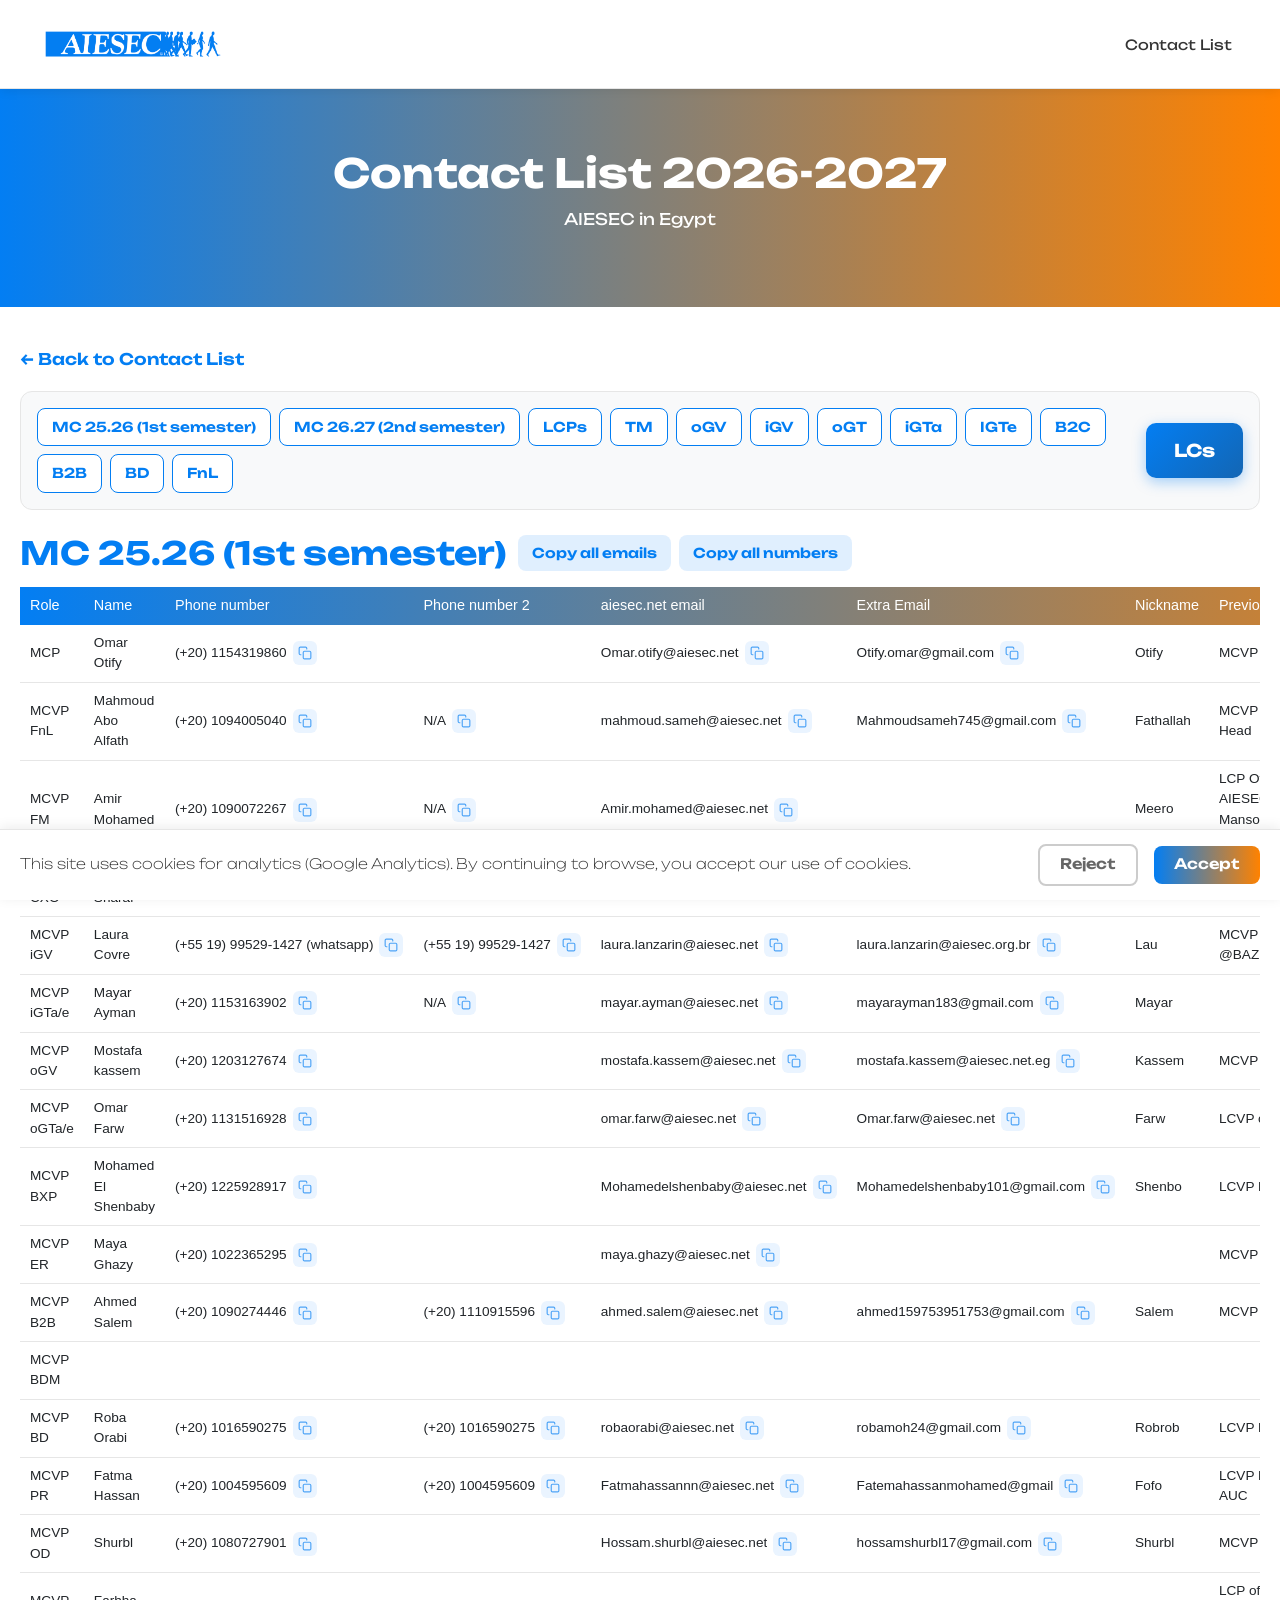
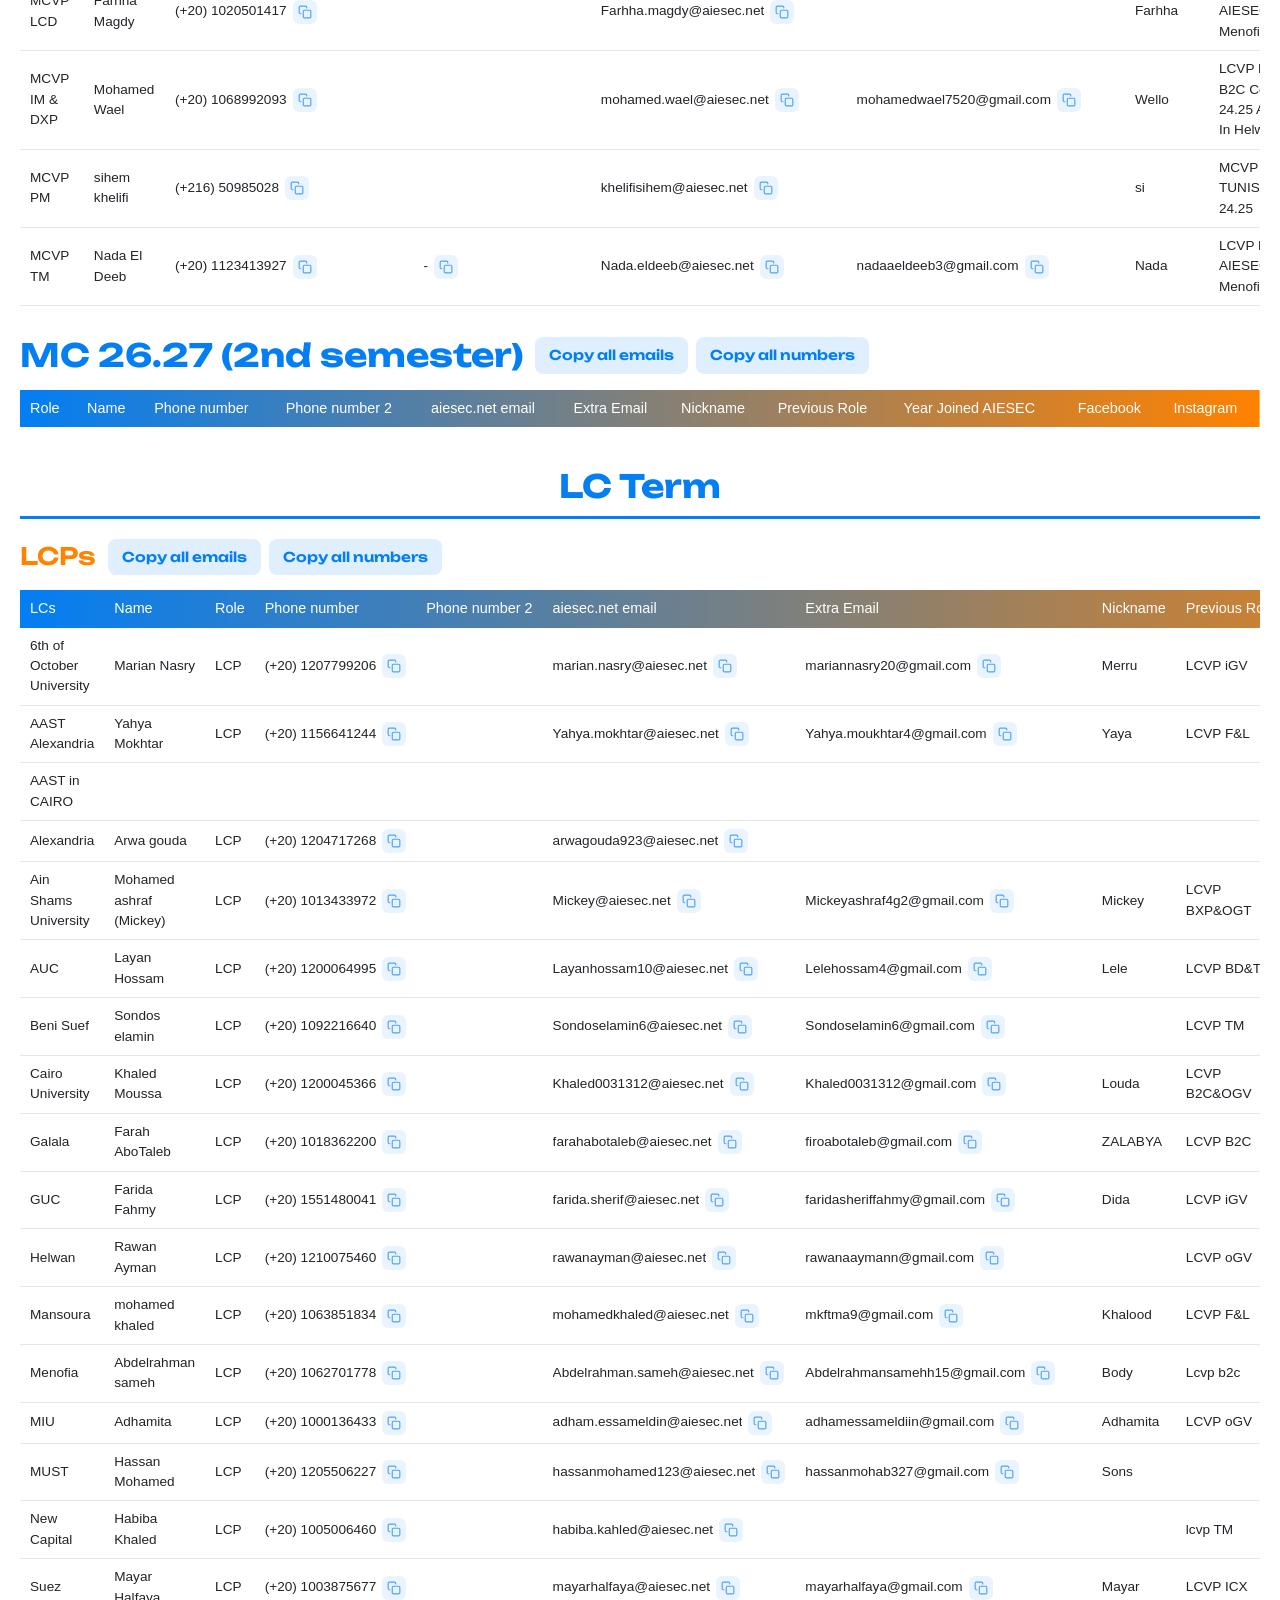
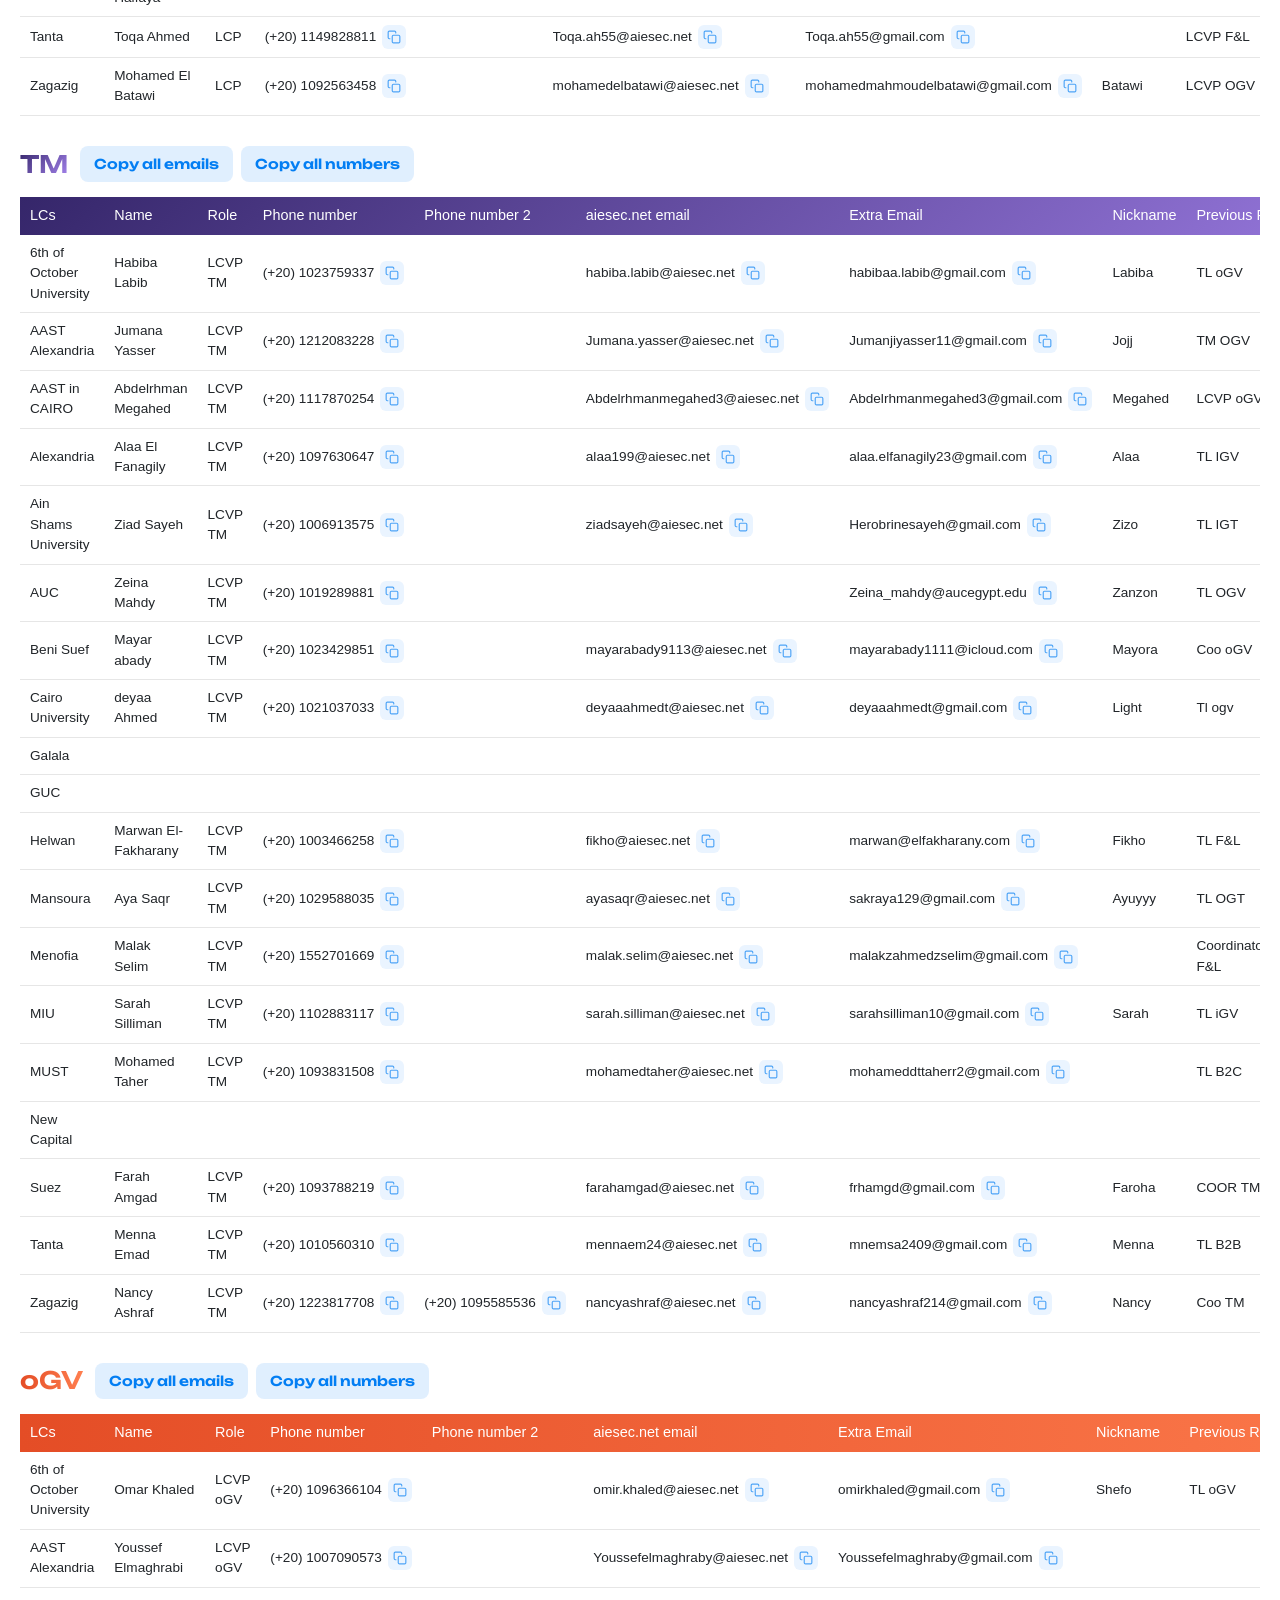
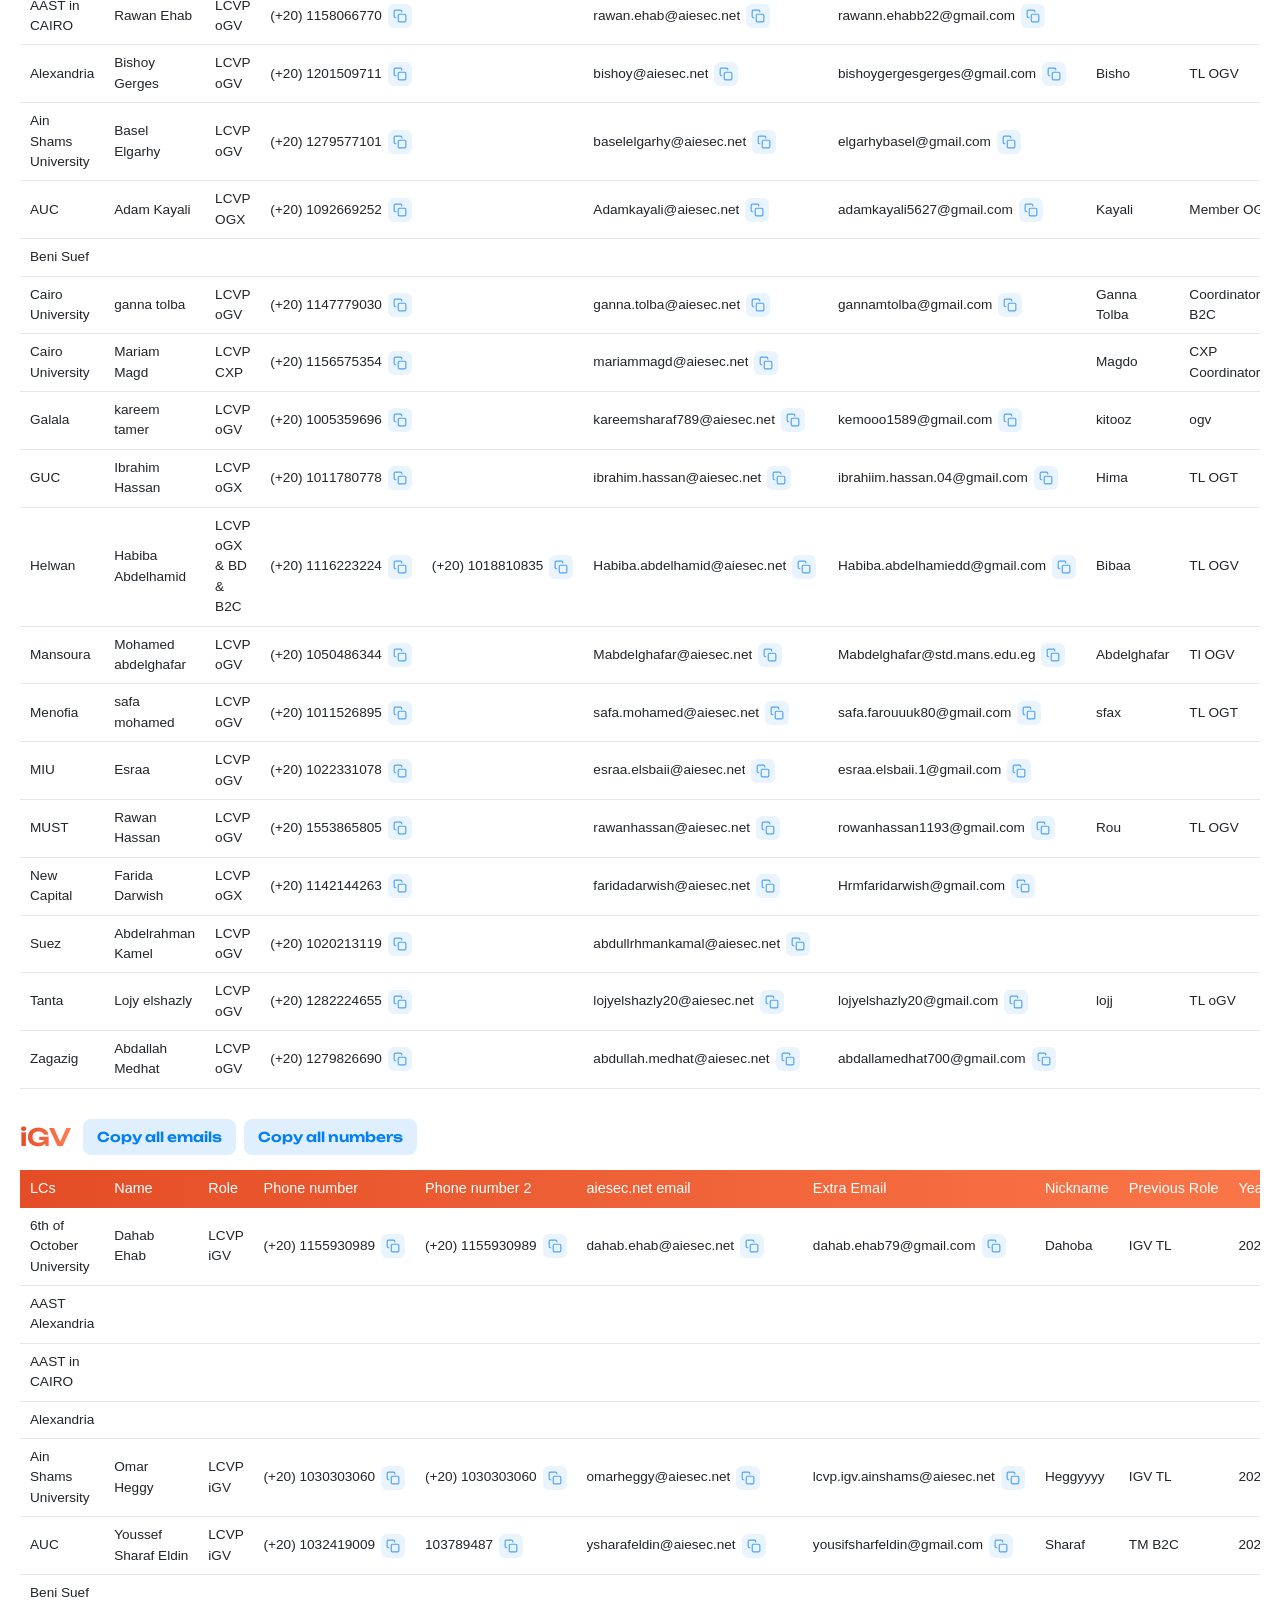
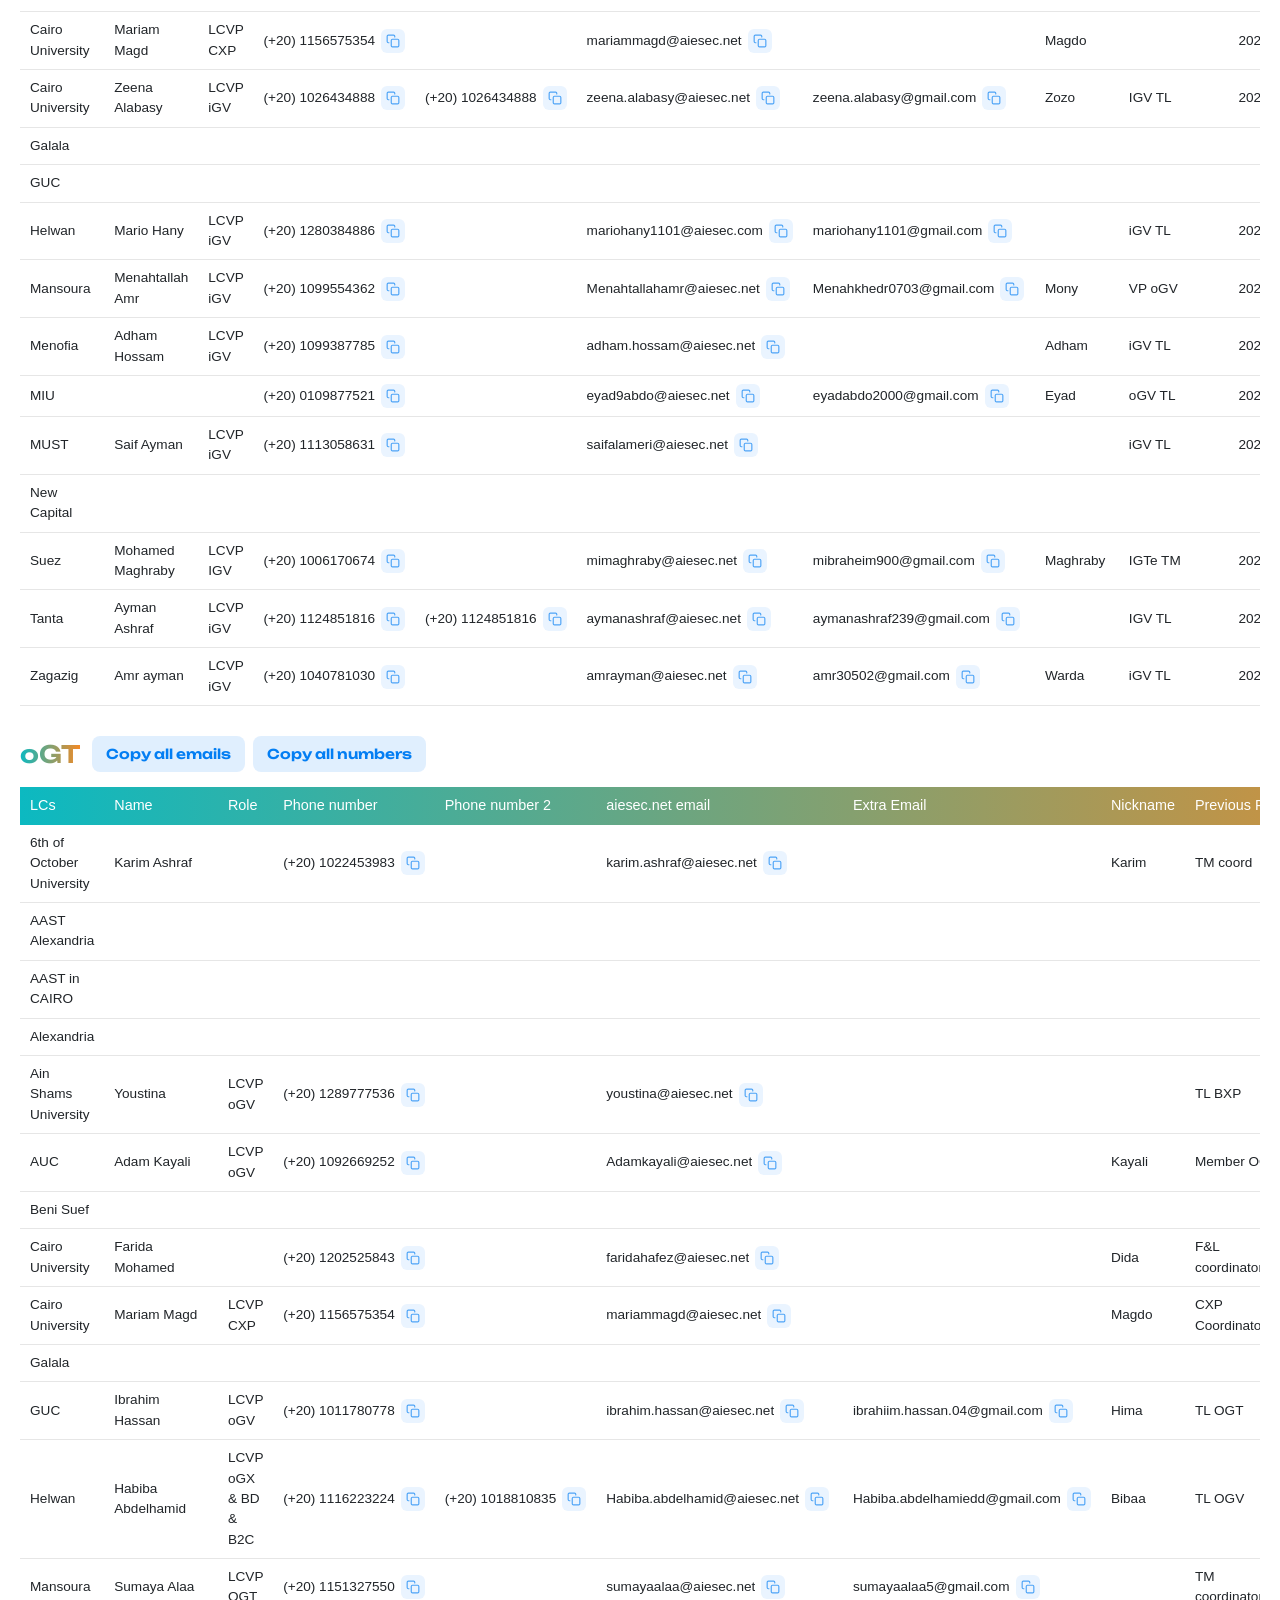
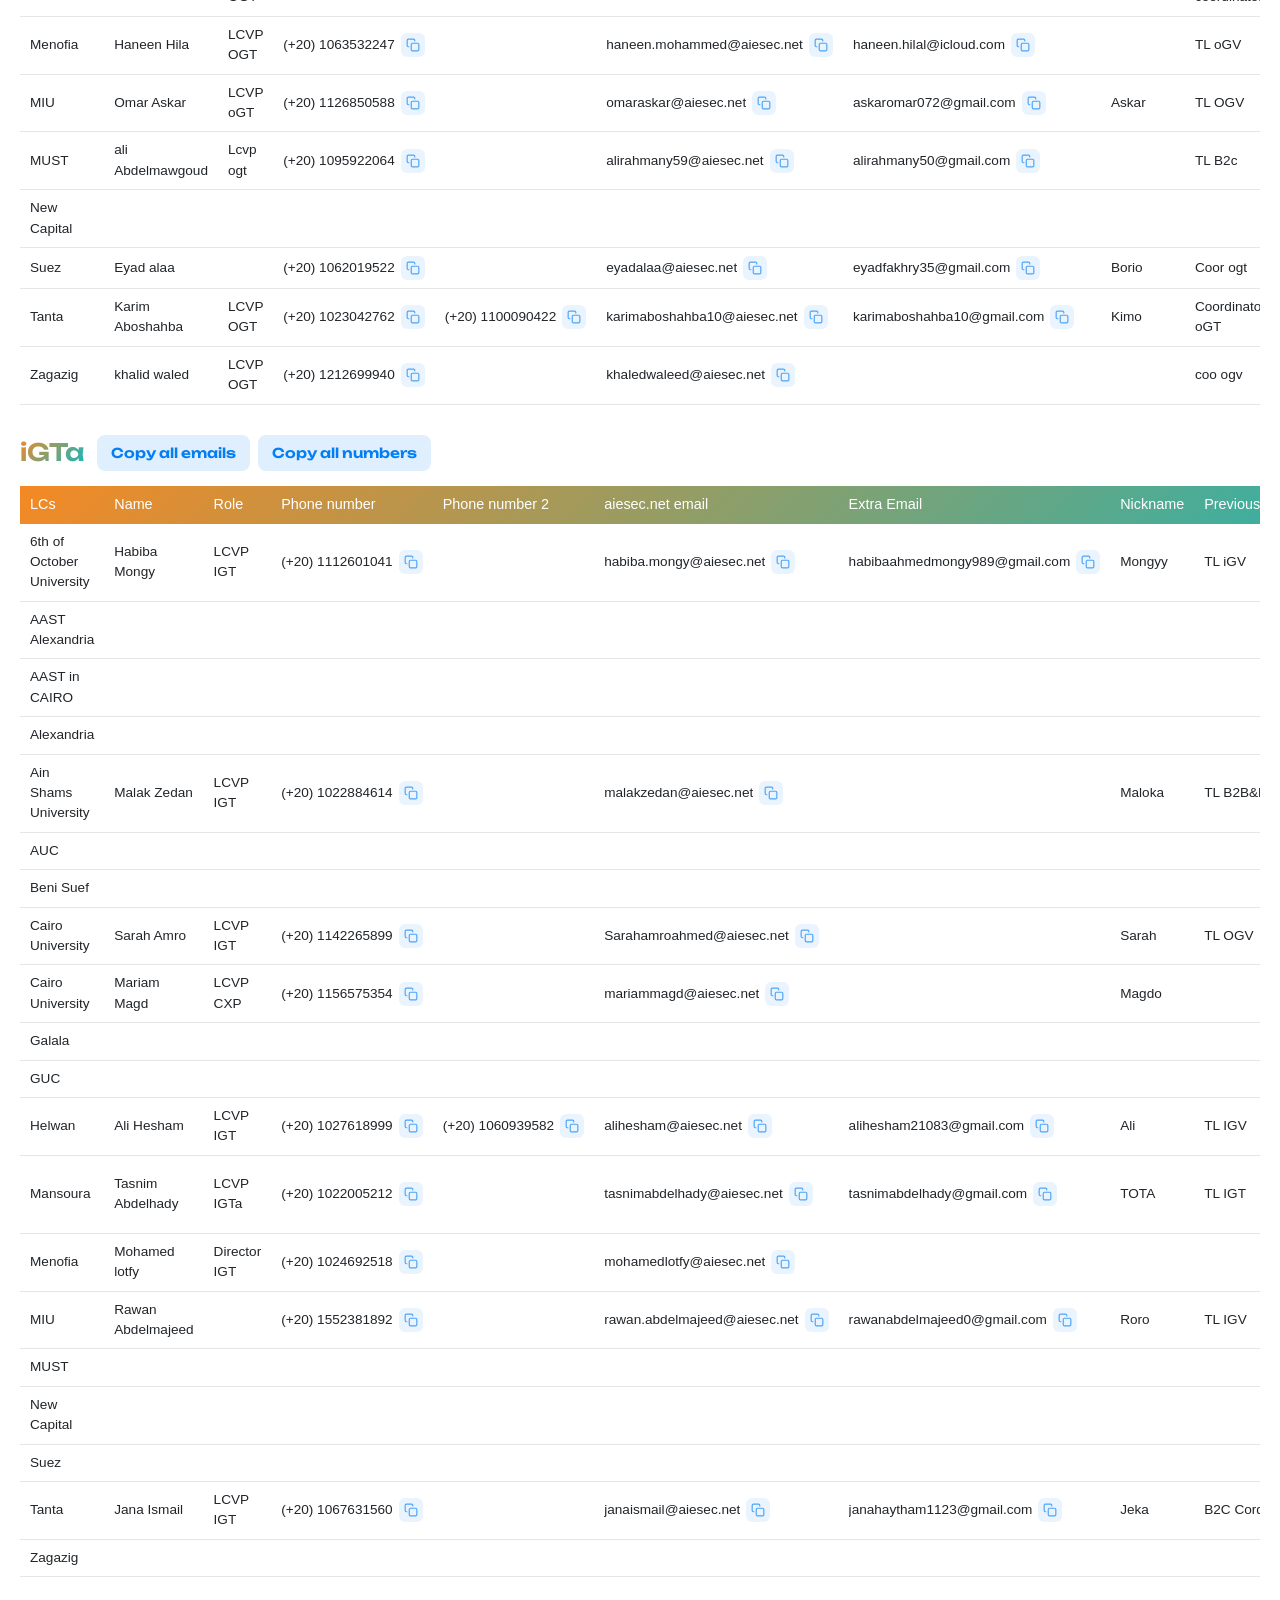
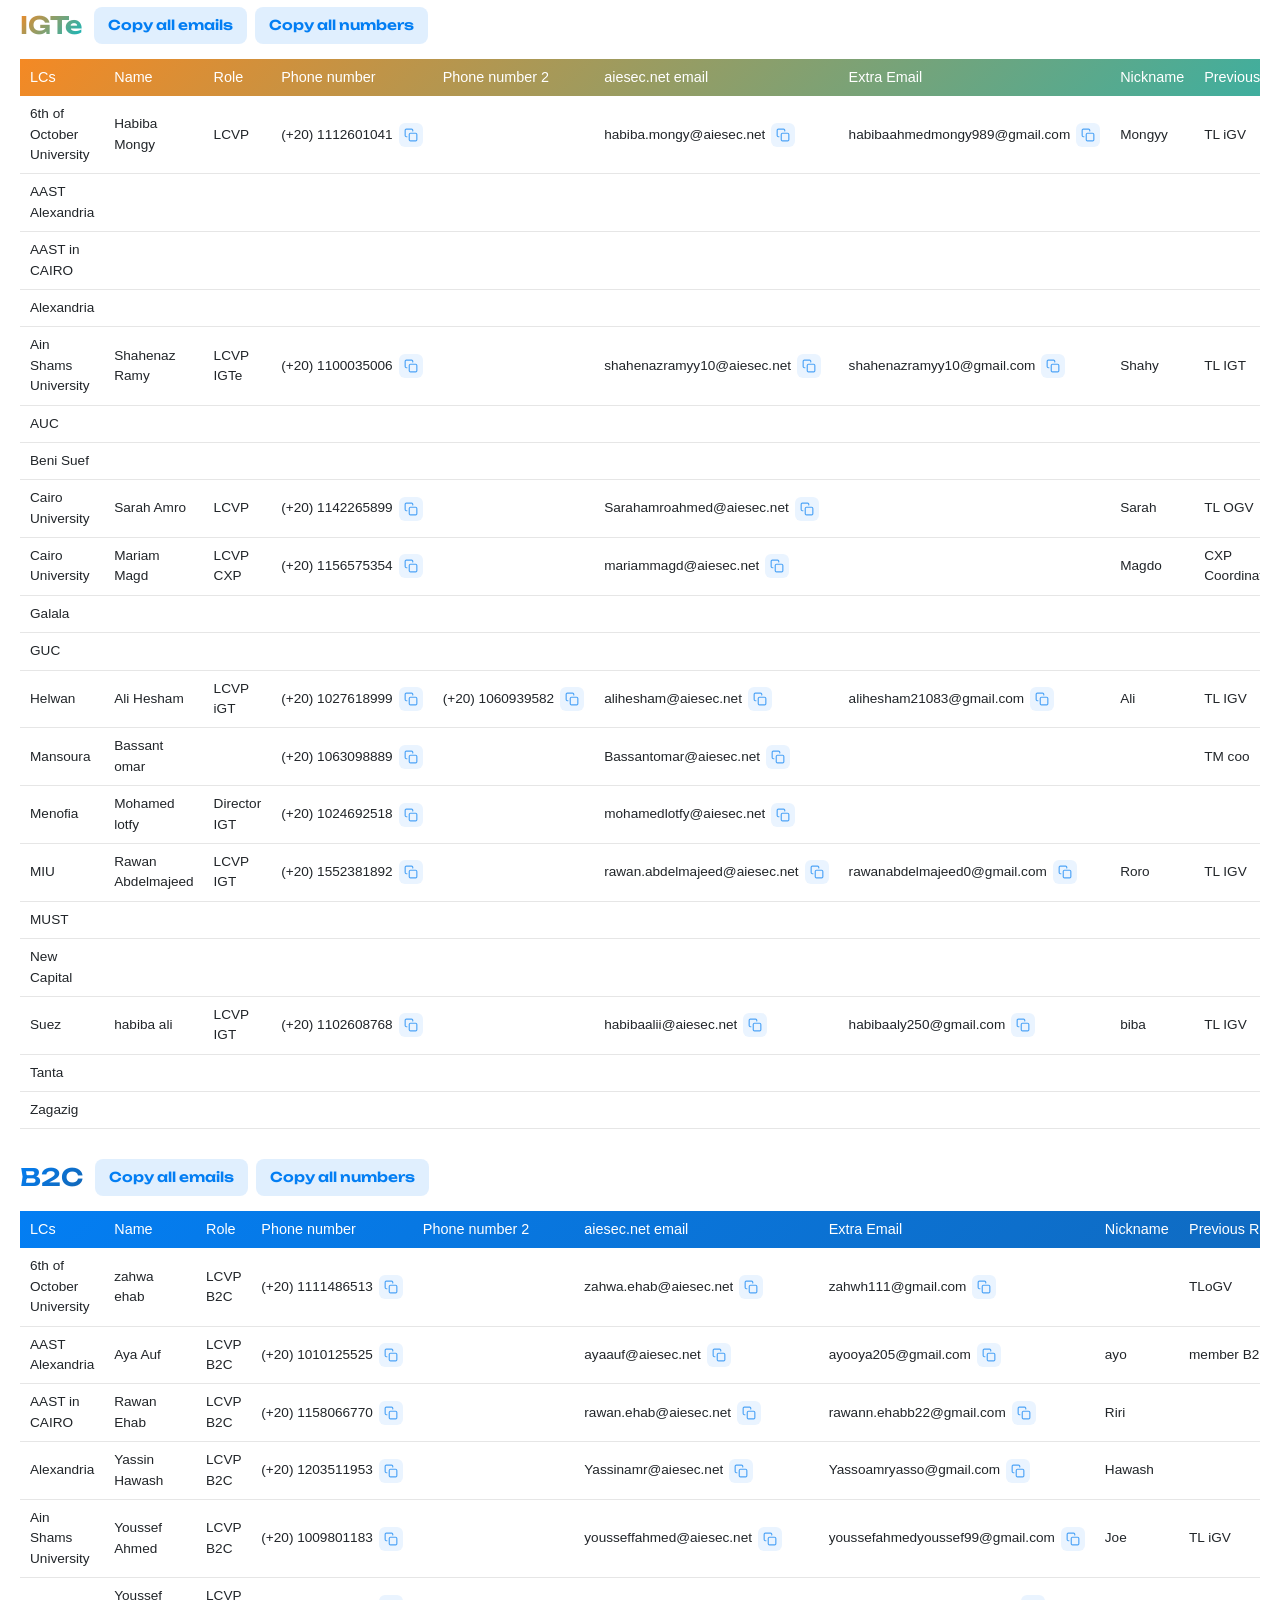
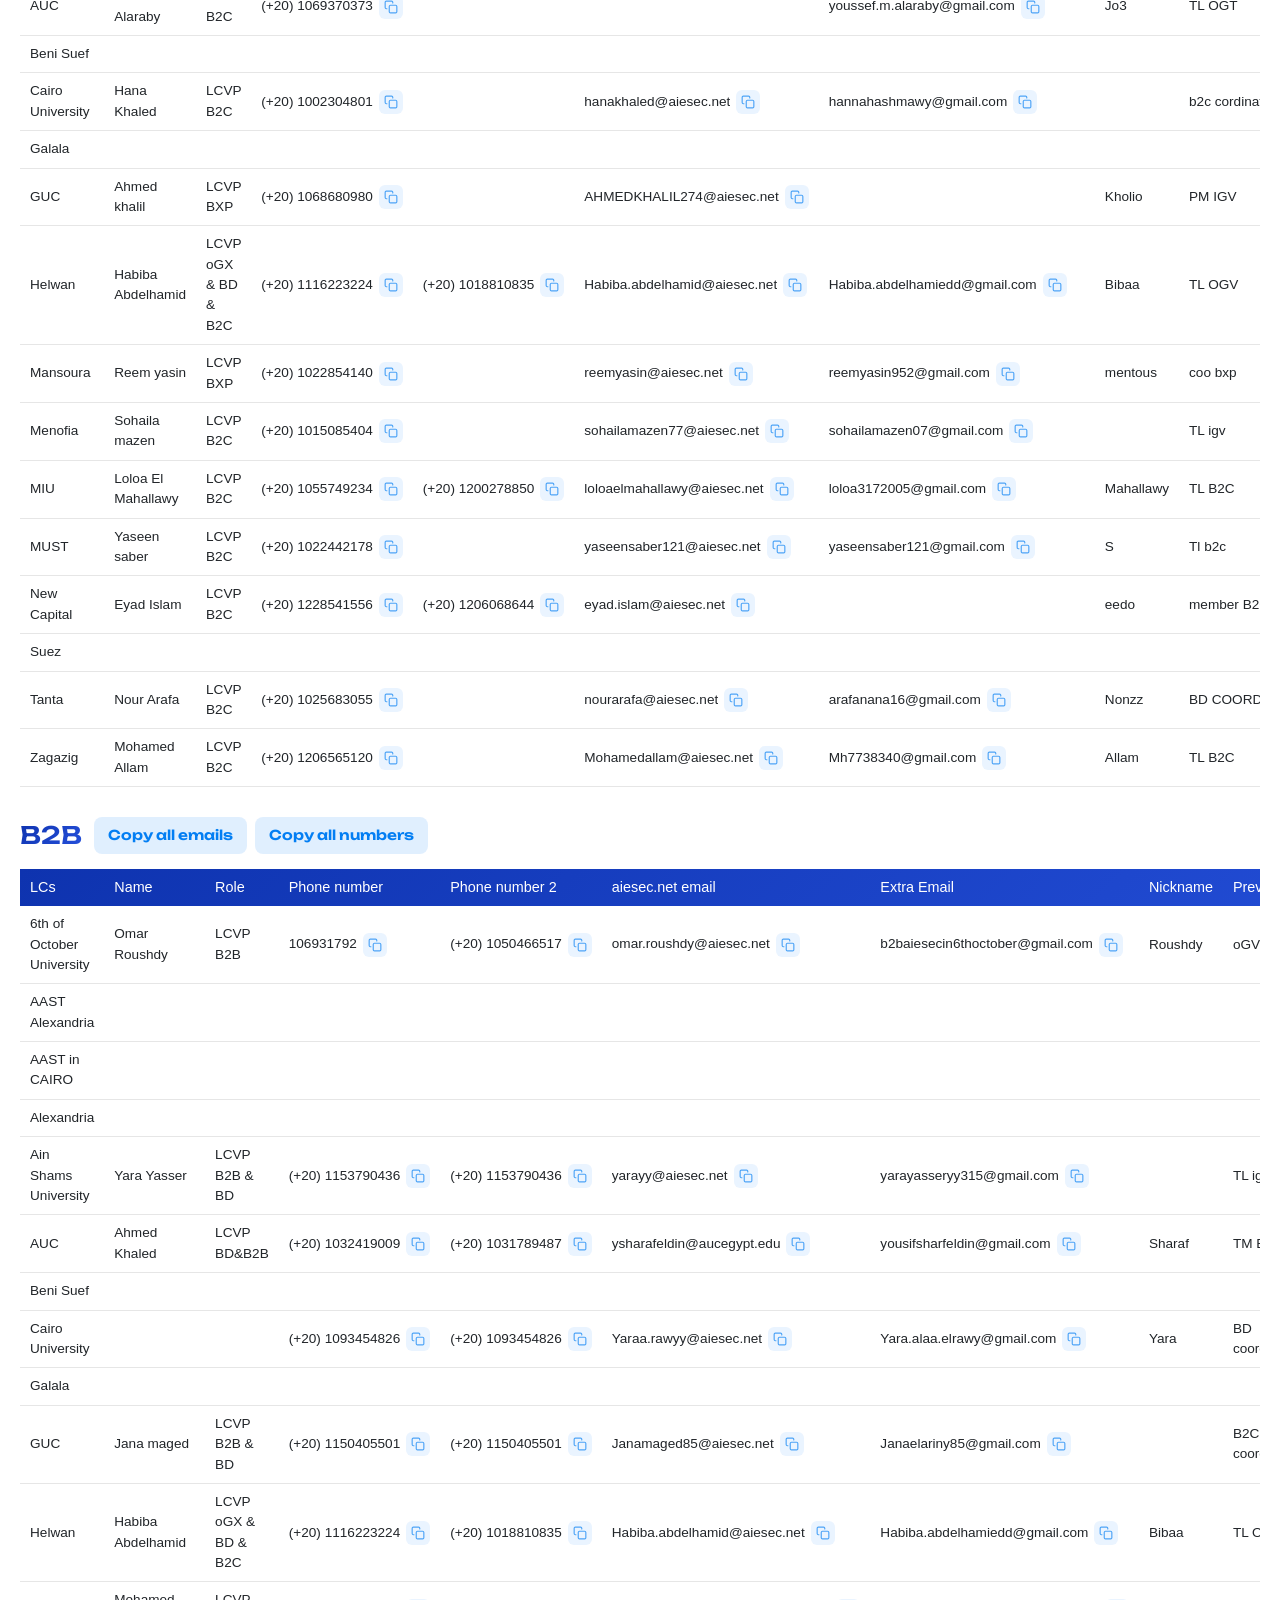
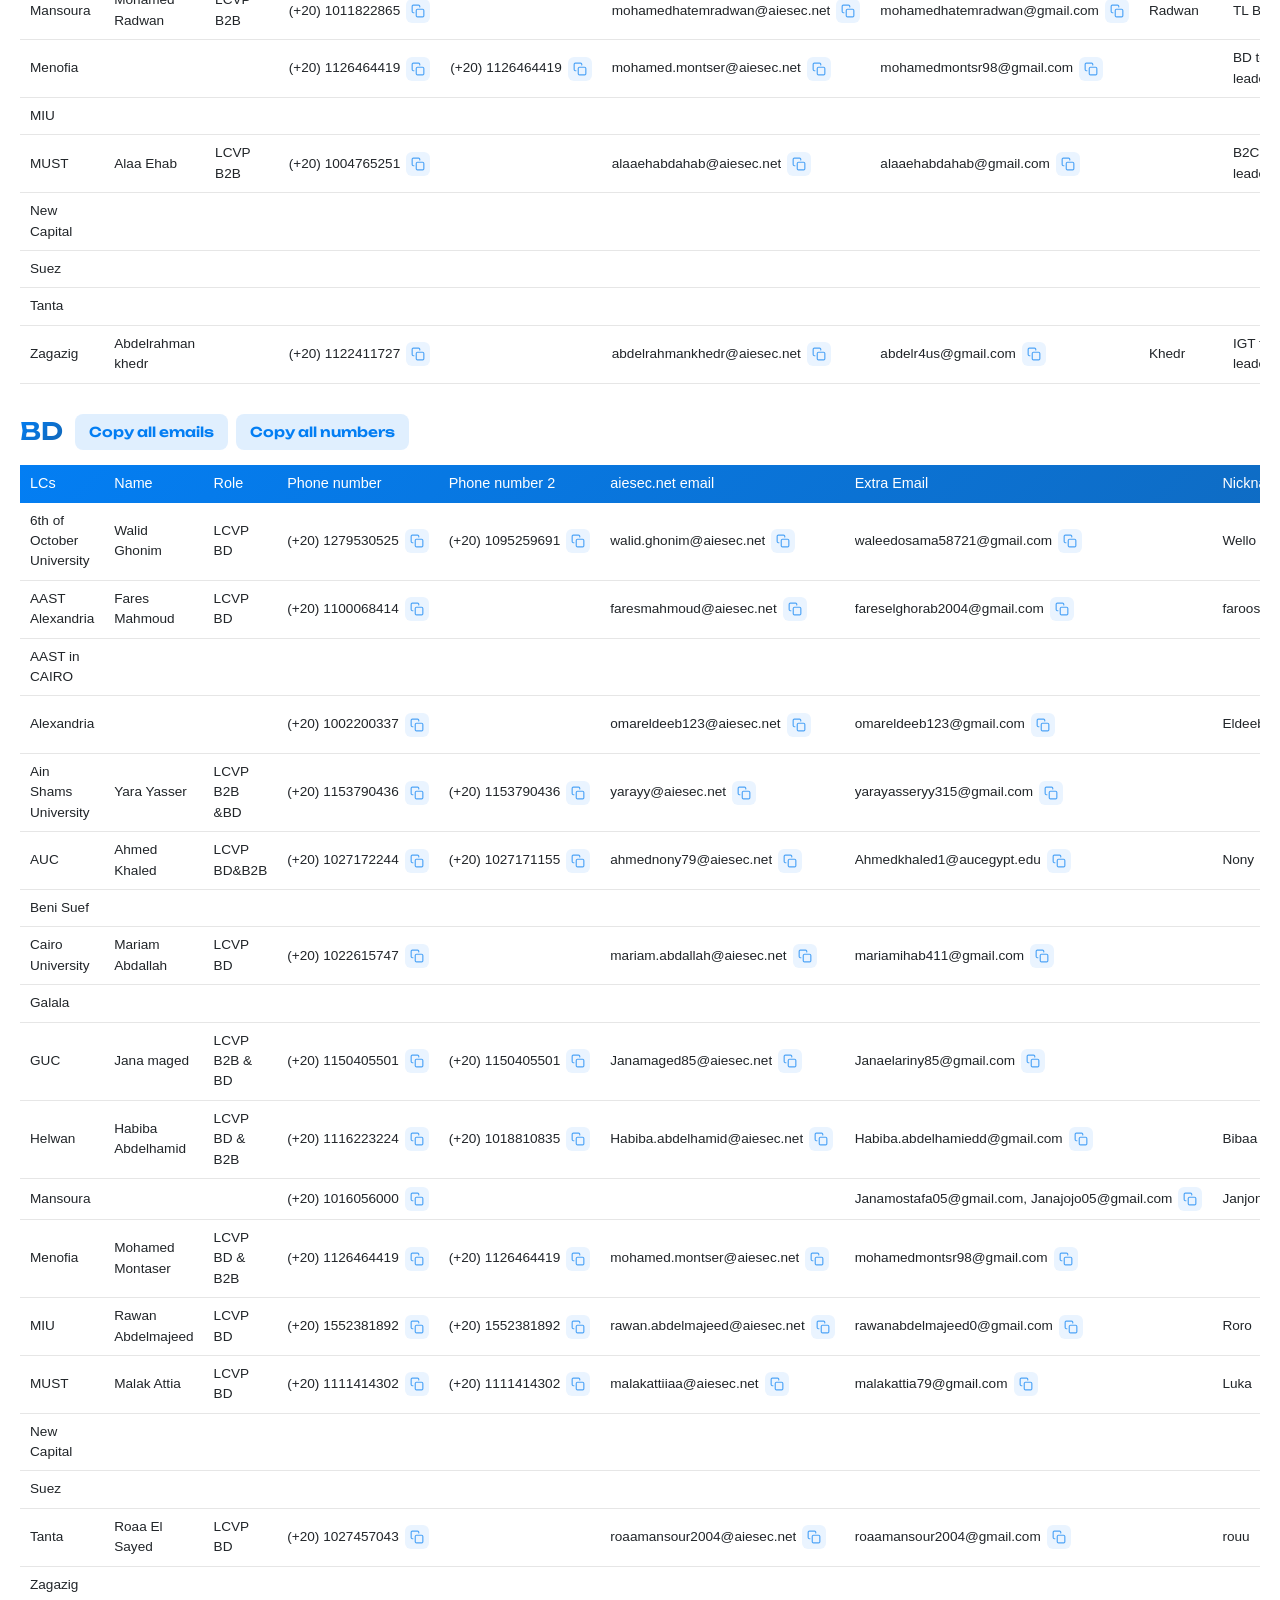
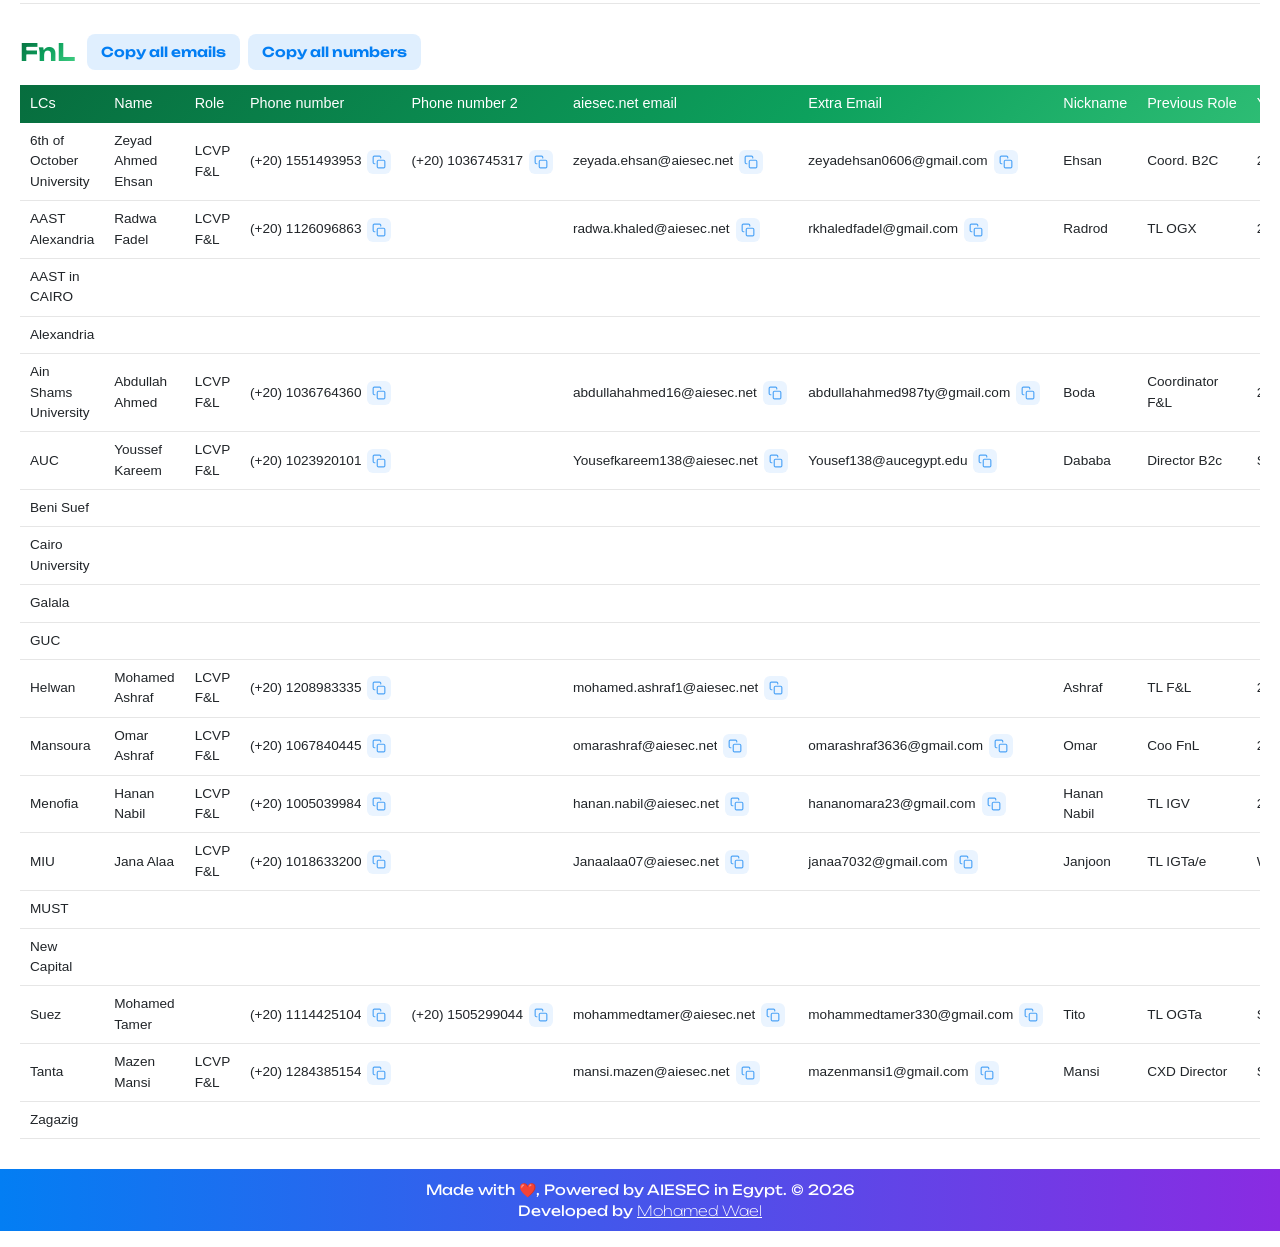
==== contact-list/26-27.html @ 6e5dde76 "Add contact list site with auto-deploy to the static server." ====
<!DOCTYPE html>
<html lang="en">
<head>
    <!-- Google tag (gtag.js) -->
    <script async src="https://www.googletagmanager.com/gtag/js?id=G-YNPCTDTCJ1"></script>
    <script>
      window.dataLayer = window.dataLayer || [];
      function gtag(){dataLayer.push(arguments);}
      gtag('js', new Date());

      gtag('config', 'G-YNPCTDTCJ1');
    </script>
    <meta charset="UTF-8">
    <meta name="viewport" content="width=device-width, initial-scale=1.0">
    <title>AIESEC in Egypt Contact List 2026-2027 | MC &amp; LC Term</title>
    <meta name="description" content="AIESEC in Egypt contact list for 2026-2027 term. MC and LC contacts, LCPs, emails and phone numbers. Official AIESEC Egypt directory.">
    <meta name="keywords" content="AIESEC in Egypt, AIESEC Egypt contact list, AIESEC Egypt 2026-2027, AIESEC Egypt contacts, MC Egypt, LC Egypt, LCP Egypt">
    <meta name="author" content="AIESEC in Egypt">
    <meta name="robots" content="index, follow">
    <meta property="og:type" content="website">
    <meta property="og:title" content="AIESEC in Egypt Contact List 2026-2027">
    <meta property="og:description" content="AIESEC in Egypt 2026-2027 contact list. MC and LC contacts, LCPs, emails and phone numbers.">
    <meta property="og:image" content="../assets/AIESEC-Favicon-309x341.png">
    <link href="https://fonts.googleapis.com/css2?family=Unbounded:wght@200;400;700&display=swap" rel="stylesheet">
    <link href="https://cdn.jsdelivr.net/npm/bootstrap@5.3.0/dist/css/bootstrap.min.css" rel="stylesheet">
    <link rel="icon" href="../assets/AIESEC-Favicon-309x341.png">
    <link rel="apple-touch-icon" href="../assets/AIESEC-Favicon-309x341.png">
    <link rel="stylesheet" href="../styles.css">
    <style>
        .page-header {
            background: linear-gradient(90deg, #037EF3, #FF8200);
            color: white;
            padding: 60px 20px;
            text-align: center;
            margin-bottom: 40px;
        }
        .page-header h1 {
            font-size: 2.5rem;
            font-weight: 700;
            margin-bottom: 10px;
        }
        .section-title {
            font-size: 2rem;
            font-weight: 700;
            color: #037EF3;
            margin: 40px 0 20px 0;
            padding-bottom: 10px;
            border-bottom: 3px solid #037EF3;
        }
        .function-title {
            font-size: 1.5rem;
            font-weight: 600;
            color: #FF8200;
            margin: 30px 0 15px 0;
        }
        .function-title.iGV {
            background: linear-gradient(to right, #E44D26, #FF7F50);
            -webkit-background-clip: text;
            -webkit-text-fill-color: transparent;
            background-clip: text;
        }
        .function-title.iGT {
            background: linear-gradient(135deg, #F48924, #0CB9C1);
            -webkit-background-clip: text;
            -webkit-text-fill-color: transparent;
            background-clip: text;
        }
        .function-title.oGT {
            background: linear-gradient(90deg, #0CB9C1, #F48924);
            -webkit-background-clip: text;
            -webkit-text-fill-color: transparent;
            background-clip: text;
        }
        .function-title.B2B {
            background: linear-gradient(135deg, #0e33af, #2651dc);
            -webkit-background-clip: text;
            -webkit-text-fill-color: transparent;
            background-clip: text;
        }
        .function-title.BD {
            background: linear-gradient(135deg, #037EF3, #1366b4);
            -webkit-background-clip: text;
            -webkit-text-fill-color: transparent;
            background-clip: text;
        }
        .function-title.TM {
            background: linear-gradient(135deg, #35266A, #A785F0);
            -webkit-background-clip: text;
            -webkit-text-fill-color: transparent;
            background-clip: text;
        }
        .function-title.oGV {
            background: linear-gradient(to right, #E44D26, #FF7F50);
            -webkit-background-clip: text;
            -webkit-text-fill-color: transparent;
            background-clip: text;
        }
        .function-title.B2C {
            background: linear-gradient(135deg, #037EF3, #1366b4);
            -webkit-background-clip: text;
            -webkit-text-fill-color: transparent;
            background-clip: text;
        }
        .function-title.FnL {
            background: linear-gradient(135deg, #076D3E, #0DA15D, #46D286);
            -webkit-background-clip: text;
            -webkit-text-fill-color: transparent;
            background-clip: text;
        }
        .contact-table {
            width: 100%;
            margin-bottom: 0;
            border-collapse: collapse;
            box-shadow: 0 2px 8px rgba(0,0,0,0.1);
            table-layout: auto;
        }
        .contact-table thead {
            background: linear-gradient(90deg, #037EF3, #FF8200);
            color: white;
        }
        .contact-table thead tr {
            display: table-row;
        }
        .contact-table tbody tr {
            display: table-row;
        }
        .contact-table.iGV thead {
            background: linear-gradient(to right, #E44D26, #FF7F50);
        }
        .contact-table.iGT thead {
            background: linear-gradient(135deg, #F48924, #0CB9C1);
        }
        .contact-table.oGT thead {
            background: linear-gradient(90deg, #0CB9C1, #F48924);
        }
        .contact-table.B2B thead {
            background: linear-gradient(135deg, #0e33af, #2651dc);
        }
        .contact-table.BD thead {
            background: linear-gradient(135deg, #037EF3, #1366b4);
        }
        .contact-table.TM thead {
            background: linear-gradient(135deg, #35266A, #A785F0);
        }
        .contact-table.oGV thead {
            background: linear-gradient(to right, #E44D26, #FF7F50);
        }
        .contact-table.B2C thead {
            background: linear-gradient(135deg, #037EF3, #1366b4);
        }
        .contact-table.FnL thead {
            background: linear-gradient(135deg, #076D3E, #0DA15D, #46D286);
        }
        .contact-table th {
            padding: 15px 10px;
            text-align: left;
            font-weight: normal;
            font-family: Arial, Helvetica, sans-serif;
            font-size: 0.9rem;
            white-space: nowrap;
            vertical-align: middle;
            box-sizing: border-box;
        }
        .contact-table td {
            padding: 15px 10px;
            border-bottom: 1px solid #e6e6e6;
            font-size: 0.85rem;
            font-family: Arial, Helvetica, sans-serif;
            vertical-align: middle;
            box-sizing: border-box;
            font-weight: normal;
        }
        .contact-table th:first-child,
        .contact-table td:first-child {
            padding-left: 10px;
        }
        .contact-table th:last-child,
        .contact-table td:last-child {
            padding-right: 10px;
        }
        .contact-table tbody tr:hover {
            background-color: #f8f9fa;
        }
        .table-container {
            overflow-x: auto;
            margin-bottom: 30px;
            width: 100%;
            -webkit-overflow-scrolling: touch;
        }
        .table-container table {
            width: 100%;
            min-width: 1200px;
            border-collapse: collapse;
            margin: 0;
        }
        .back-link {
            display: inline-block;
            margin-bottom: 20px;
            color: #037EF3;
            text-decoration: none;
            font-weight: 600;
        }
        .back-link:hover {
            text-decoration: underline;
        }
        .content-wrapper {
            max-width: 1400px;
            margin: 0 auto;
            padding: 0 20px;
        }
        .footer-text {
            text-align: center;
        }
    </style>
</head>
<body>
    <nav class="navbar navbar-expand-lg">
        <a href="../contact-list.html" class="logo">
            <img class="navbar-brand" src="../assets/Blue-Logo.png" alt="AIESEC in Egypt">
        </a>
        <button class="navbar-toggler" type="button" data-bs-toggle="collapse" data-bs-target="#navbarNav" aria-controls="navbarNav" aria-expanded="false" aria-label="Toggle navigation">
            <span class="navbar-toggler-icon"></span>
        </button>
        <div class="collapse navbar-collapse justify-content-end" id="navbarNav">
            <ul class="navbar-nav nav-links">
                <li class="nav-item"><a class="nav-link" href="../contact-list.html">Contact List</a></li>
            </ul>
        </div>
    </nav>

    <div class="page-header">
        <h1>Contact List 2026-2027</h1>
        <p>AIESEC in Egypt</p>
    </div>

    <div class="content-wrapper">
        <a href="../contact-list.html" class="back-link">← Back to Contact List</a>

        <div class="quick-access-bar" id="quick-access-bar">
            <div class="quick-access-functions" id="quick-access-functions"></div>
            <div class="quick-access-lcs-wrap">
                <button type="button" class="btn-lcs-dropdown" id="btn-lcs-dropdown" aria-haspopup="true" aria-expanded="false">LCs</button>
                <div class="lcs-dropdown" id="lcs-dropdown" role="menu"></div>
            </div>
        </div>
        <div class="lc-view-panel" id="lc-view-panel" aria-hidden="true">
            <div class="lc-view-header">
                <h3 class="lc-view-title">Contacts for: <span id="lc-view-lc-name"></span></h3>
                <button type="button" class="btn-close-lc-view" id="btn-close-lc-view">Close</button>
            </div>
            <div class="lc-view-actions section-actions">
                <button type="button" class="btn-copy-all" data-copy="emails">Copy all emails</button>
                <button type="button" class="btn-copy-all" data-copy="numbers">Copy all numbers</button>
            </div>
            <div class="lc-view-table-container table-container" id="lc-view-table-container"></div>
        </div>

        <!-- MC Term Sections (2 MCs per LC term: 1st and 2nd semester) -->
        <div class="contact-section">
            <div class="section-header-row">
                <h2 class="section-title">MC 25.26 (1st semester)</h2>
                <div class="section-actions">
                    <button type="button" class="btn-copy-all" data-copy="emails">Copy all emails</button>
                    <button type="button" class="btn-copy-all" data-copy="numbers">Copy all numbers</button>
                </div>
            </div>
            <div class="table-container">
                <table class="contact-table">
                    <thead>
                        <tr>
                            <th>Role</th>
                            <th>Name</th>
                            <th>Phone number</th>
                            <th>Phone number 2</th>
                            <th>aiesec.net email</th>
                            <th>Extra Email</th>
                            <th>Nickname</th>
                            <th>Previous Role</th>
                            <th>Year Joined AIESEC</th>
                            <th>Facebook</th>
                            <th>Instagram</th>
                        </tr>
                    </thead>
                    <tbody>
                    <tr><td>MCP</td><td>Omar Otify</td><td>(+20) 1154319860</td><td></td><td>Omar.otify@aiesec.net</td><td>Otify.omar@gmail.com</td><td>Otify</td><td>MCVP CXO</td><td>2019</td><td></td><td></td></tr>
                    <tr><td>MCVP FnL</td><td>Mahmoud Abo Alfath</td><td>(+20)1094005040</td><td>N/A</td><td>mahmoud.sameh@aiesec.net</td><td>Mahmoudsameh745@gmail.com</td><td>Fathallah</td><td>MCVP OD Head</td><td>2021</td><td></td><td></td></tr>
                    <tr><td>MCVP FM</td><td>Amir Mohamed</td><td>(+20) 109 007 2267</td><td>N/A</td><td>Amir.mohamed@aiesec.net</td><td></td><td>Meero</td><td>LCP Of AIESEC in Mansoura 24.25</td><td>2022</td><td></td><td></td></tr>
                    <tr><td>MCVP CXO</td><td>Youssef Sharaf</td><td>(+20)1020340416</td><td>(+20)1020340416</td><td>Youssef.sharaf@aiesec.net</td><td>Youssefsharaf55@gmail.com</td><td>Sharafolla</td><td>MCVP iGV</td><td>2022</td><td></td><td></td></tr>
                    <tr><td>MCVP iGV</td><td>Laura Covre</td><td>(+55 19) 99529-1427 (whatsapp)</td><td>(+55 19) 99529-1427</td><td>laura.lanzarin@aiesec.net</td><td>laura.lanzarin@aiesec.org.br</td><td>Lau</td><td>MCVP OGX @BAZI</td><td>2020</td><td></td><td></td></tr>
                    <tr><td>MCVP iGTa/e</td><td>Mayar Ayman</td><td>(+20) 1153163902</td><td>N/A</td><td>mayar.ayman@aiesec.net</td><td>mayarayman183@gmail.com</td><td>Mayar</td><td></td><td>2023</td><td></td><td></td></tr>
                    <tr><td>MCVP oGV</td><td>Mostafa kassem</td><td>(+20) 1203127674</td><td></td><td>mostafa.kassem@aiesec.net</td><td>mostafa.kassem@aiesec.net.eg</td><td>Kassem</td><td>MCVP oGT</td><td>2020</td><td></td><td></td></tr>
                    <tr><td>MCVP oGTa/e</td><td>Omar Farw</td><td>11131516928</td><td></td><td>omar.farw@aiesec.net</td><td>Omar.farw@aiesec.net</td><td>Farw</td><td>LCVP oGV</td><td>2022</td><td></td><td></td></tr>
                    <tr><td>MCVP BXP</td><td>Mohamed El Shenbaby</td><td>01225928917</td><td></td><td>Mohamedelshenbaby@aiesec.net</td><td>Mohamedelshenbaby101@gmail.com</td><td>Shenbo</td><td>LCVP B2C</td><td>2023</td><td><a href="https://www.facebook.com/mohamed.auman.98/" target="_blank" rel="noopener">LINK</a></td><td><a href="https://www.instagram.com/mohamed_elshenbaby/?hl=en" target="_blank" rel="noopener">LINK</a></td></tr>
                    <tr><td>MCVP ER</td><td>Maya Ghazy</td><td>(+20) 102 236 5295</td><td></td><td>maya.ghazy@aiesec.net</td><td></td><td></td><td>MCVP ER</td><td></td><td></td><td></td></tr>
                    <tr><td>MCVP B2B</td><td>Ahmed Salem</td><td>1090274446</td><td>1110915596</td><td>ahmed.salem@aiesec.net</td><td>ahmed159753951753@gmail.com</td><td>Salem</td><td>MCVP B2B</td><td>2023</td><td><a href="https://www.facebook.com/ahmed.salem.959931/" target="_blank" rel="noopener">LINK</a></td><td><a href="https://www.instagram.com/ahmed_salemxx/" target="_blank" rel="noopener">LINK</a></td></tr>
                    <tr><td>MCVP BDM</td><td></td><td></td><td></td><td></td><td></td><td></td><td></td><td></td><td></td><td></td></tr>
                    <tr><td>MCVP BD</td><td>Roba Orabi</td><td>(+20) 1016590275</td><td>(+20) 1016590275</td><td>robaorabi@aiesec.net</td><td>robamoh24@gmail.com</td><td>Robrob</td><td>LCVP BD</td><td>2022</td><td><a href="https://www.facebook.com/roba.orabi.7" target="_blank" rel="noopener">LINK</a></td><td><a href="https://www.instagram.com/robaorabii?igsh=Zm4yZThiYmg1d2dy&amp;utm_source=qr" target="_blank" rel="noopener">LINK</a></td></tr>
                    <tr><td>MCVP PR</td><td>Fatma Hassan</td><td>1004595609</td><td>1004595609</td><td>Fatmahassannn@aiesec.net</td><td>Fatemahassanmohamed@gmail</td><td>Fofo</td><td>LCVP B2C AUC</td><td>2022</td><td><a href="https://www.facebook.com/share/17xv4FXGo6/?mibextid=wwXIfr" target="_blank" rel="noopener">LINK</a></td><td><a href="https://www.instagram.com/fatma_hassannnn?igsh=MW1xNGJrbjU0bm0wbQ%3D%3D&amp;utm_source=qr" target="_blank" rel="noopener">LINK</a></td></tr>
                    <tr><td>MCVP OD</td><td>Shurbl</td><td>1080727901</td><td></td><td>Hossam.shurbl@aiesec.net</td><td>hossamshurbl17@gmail.com</td><td>Shurbl</td><td>MCVP ODM</td><td>2021</td><td></td><td></td></tr>
                    <tr><td>MCVP LCD</td><td>Farhha Magdy</td><td>(+20)1020501417</td><td></td><td>Farhha.magdy@aiesec.net</td><td></td><td>Farhha</td><td>LCP of AIESEC in Menofia 25'26</td><td>2021</td><td></td><td><a href="https://www.instagram.com/Farhha9" target="_blank" rel="noopener">LINK</a></td></tr>
                    <tr><td>MCVP IM &amp; DXP</td><td>Mohamed Wael</td><td>(+20) 1068992093</td><td></td><td>mohamed.wael@aiesec.net</td><td>mohamedwael7520@gmail.com</td><td>Wello</td><td>LCVP Fnl / B2C Coach 24.25 AIESEC In Helwan</td><td>2023</td><td><a href="https://www.facebook.com/mohamed.wael.159216" target="_blank" rel="noopener">LINK</a></td><td><a href="https://www.instagram.com/mohamed_wael54/" target="_blank" rel="noopener">LINK</a></td></tr>
                    <tr><td>MCVP PM</td><td>sihem khelifi</td><td>(+216) 50985028</td><td></td><td>khelifisihem@aiesec.net</td><td></td><td>si</td><td>MCVP TM TUNISIA 24.25</td><td>2021</td><td></td><td></td></tr>
                    <tr><td>MCVP TM</td><td>Nada El Deeb</td><td>(+20) 1123413927</td><td>-</td><td>Nada.eldeeb@aiesec.net</td><td>nadaaeldeeb3@gmail.com</td><td>Nada</td><td>LCVP MXP AIESEC in Menofia</td><td>2022</td><td><a href="https://www.facebook.com/nada.eldeeb.39501?mibextid=wwXIfr&amp;rdid=iRjgKwkVRiZvUpzZ&amp;share_url=https%3A%2F%2Fwww.facebook.com%2Fshare%2F1GLMoiXzEA%2F%3Fmibextid%3DwwXIfr" target="_blank" rel="noopener">LINK</a></td><td><a href="https://www.instagram.com/nadaeldeeb3?igsh=bXBoc2V6bGkzcmVm&amp;utm_source=qr" target="_blank" rel="noopener">LINK</a></td></tr>
                    </tbody>
                </table>
            </div>
        </div>

        <div class="contact-section">
            <div class="section-header-row">
                <h2 class="section-title">MC 26.27 (2nd semester)</h2>
                <div class="section-actions">
                    <button type="button" class="btn-copy-all" data-copy="emails">Copy all emails</button>
                    <button type="button" class="btn-copy-all" data-copy="numbers">Copy all numbers</button>
                </div>
            </div>
            <div class="table-container">
                <table class="contact-table">
                    <thead>
                        <tr>
                            <th>Role</th>
                            <th>Name</th>
                            <th>Phone number</th>
                            <th>Phone number 2</th>
                            <th>aiesec.net email</th>
                            <th>Extra Email</th>
                            <th>Nickname</th>
                            <th>Previous Role</th>
                            <th>Year Joined AIESEC</th>
                            <th>Facebook</th>
                            <th>Instagram</th>
                        </tr>
                    </thead>
                    <tbody>
                    </tbody>
                </table>
            </div>
        </div>

        <!-- LC Term Section -->
        <h2 class="section-title">LC Term</h2>

        <!-- LCPs -->
        <div class="contact-section">
            <div class="section-header-row">
                <h3 class="function-title">LCPs</h3>
                <div class="section-actions">
                    <button type="button" class="btn-copy-all" data-copy="emails">Copy all emails</button>
                    <button type="button" class="btn-copy-all" data-copy="numbers">Copy all numbers</button>
                </div>
            </div>
            <div class="table-container">
                <table class="contact-table">
                <thead>
                    <tr>
                        <th>LCs</th>
                        <th>Name</th>
                        <th>Role</th>
                        <th>Phone number</th>
                        <th>Phone number 2</th>
                        <th>aiesec.net email</th>
                        <th>Extra Email</th>
                        <th>Nickname</th>
                        <th>Previous Role</th>
                        <th>Year Joined AIESEC</th>
                        <th>Facebook</th>
                        <th>Instagram</th>
                    </tr>
                </thead>
                <tbody>
                    <tr><td>6th of October University</td><td>Marian Nasry</td><td>LCP</td><td>201207799206</td><td></td><td>marian.nasry@aiesec.net</td><td>mariannasry20@gmail.com</td><td>Merru</td><td>LCVP iGV</td><td>WP 2023</td><td></td><td></td></tr>
                    <tr><td>AAST Alexandria</td><td>Yahya Mokhtar</td><td>LCP</td><td>201156641244</td><td></td><td>Yahya.mokhtar@aiesec.net</td><td>Yahya.moukhtar4@gmail.com</td><td>Yaya</td><td>LCVP F&amp;L</td><td>WP 2023</td><td></td><td><a href="https://www.instagram.com/yahya_moukhtar?igsh=d3Q1NnNwOWJ4YjV6" target="_blank" rel="noopener">LINK</a></td></tr>
                    <tr><td>AAST in CAIRO</td><td></td><td></td><td></td><td></td><td></td><td></td><td></td><td></td><td></td><td></td><td></td></tr>
                    <tr><td>Alexandria</td><td>Arwa gouda</td><td>LCP</td><td>201204717268</td><td></td><td>arwagouda923@aiesec.net</td><td></td><td></td><td></td><td></td><td></td><td></td></tr>
                    <tr><td>Ain Shams University</td><td>Mohamed ashraf (Mickey)</td><td>LCP</td><td>1013433972</td><td></td><td>Mickey@aiesec.net</td><td>Mickeyashraf4g2@gmail.com</td><td>Mickey</td><td>LCVP BXP&amp;OGT</td><td>WP'23</td><td><a href="https://www.facebook.com/share/1AkhTzyydJ/?mibextid=wwXIfr" target="_blank" rel="noopener">LINK</a></td><td><a href="https://www.instagram.com/mohameddashraff8?igsh=MTFxbnRyMDJoYndrcA%3D%3D&amp;utm_source=qr" target="_blank" rel="noopener">LINK</a></td></tr>
                    <tr><td>AUC</td><td>Layan Hossam</td><td>LCP</td><td>1200064995</td><td></td><td>Layanhossam10@aiesec.net</td><td>Lelehossam4@gmail.com</td><td>Lele</td><td>LCVP BD&amp;TM</td><td>SP'25</td><td></td><td></td></tr>
                    <tr><td>Beni Suef</td><td>Sondos elamin</td><td>LCP</td><td>1092216640</td><td></td><td>Sondoselamin6@aiesec.net</td><td>Sondoselamin6@gmail.com</td><td></td><td>LCVP TM</td><td>WP'2024</td><td><a href="https://www.facebook.com/share/1HkgYgT4yM/?mibextid=wwXIfr" target="_blank" rel="noopener">LINK</a></td><td><a href="https://www.instagram.com/sondoselamin?igsh=N2dvczh1enVhNDA%3D&amp;utm_source=qr" target="_blank" rel="noopener">LINK</a></td></tr>
                    <tr><td>Cairo University</td><td>Khaled Moussa</td><td>LCP</td><td>1200045366</td><td></td><td>Khaled0031312@aiesec.net</td><td>Khaled0031312@gmail.com</td><td>Louda</td><td>LCVP B2C&amp;OGV</td><td>WP'23</td><td><a href="https://www.facebook.com/share/1XgiNMuNHY/?mibextid=wwXIfr" target="_blank" rel="noopener">LINK</a></td><td><a href="https://www.instagram.com/khaled._.zz?igsh=MWg5MnRwM3pucmw3aw%3D%3D&amp;utm_source=qr" target="_blank" rel="noopener">LINK</a></td></tr>
                    <tr><td>Galala</td><td>Farah AboTaleb</td><td>LCP</td><td>1018362200</td><td></td><td>farahabotaleb@aiesec.net</td><td>firoabotaleb@gmail.com</td><td>ZALABYA</td><td>LCVP B2C</td><td>SP '24</td><td></td><td></td></tr>
                    <tr><td>GUC</td><td>Farida Fahmy</td><td>LCP</td><td>1551480041</td><td></td><td>farida.sherif@aiesec.net</td><td>faridasheriffahmy@gmail.com</td><td>Dida</td><td>LCVP iGV</td><td>WP'23</td><td></td><td></td></tr>
                    <tr><td>Helwan</td><td>Rawan Ayman</td><td>LCP</td><td>1210075460</td><td></td><td>rawanayman@aiesec.net</td><td>rawanaaymann@gmail.com</td><td></td><td>LCVP oGV</td><td>WP'23</td><td></td><td><a href="https://www.instagram.com/faridaa_fahmyy?igsh=MzJwZjl6cnlxcG9s&amp;utm_source=qr" target="_blank" rel="noopener">LINK</a></td></tr>
                    <tr><td>Mansoura</td><td>mohamed khaled</td><td>LCP</td><td>1063851834</td><td></td><td>mohamedkhaled@aiesec.net</td><td>mkftma9@gmail.com</td><td>Khalood</td><td>LCVP F&amp;L</td><td></td><td></td><td><a href="https://www.instagram.com/mohamedd__khaledd___?igsh=NG1udXpxM2Flc2k3" target="_blank" rel="noopener">LINK</a></td></tr>
                    <tr><td>Menofia</td><td>Abdelrahman sameh</td><td>LCP</td><td>201062701778</td><td></td><td>Abdelrahman.sameh@aiesec.net</td><td>Abdelrahmansamehh15@gmail.com</td><td>Body</td><td>Lcvp b2c</td><td>2024</td><td></td><td></td></tr>
                    <tr><td>MIU</td><td>Adhamita</td><td>LCP</td><td>201000136433</td><td></td><td>adham.essameldin@aiesec.net</td><td>adhamessameldiin@gmail.com</td><td>Adhamita</td><td>LCVP oGV</td><td>SP '24</td><td></td><td></td></tr>
                    <tr><td>MUST</td><td>Hassan Mohamed</td><td>LCP</td><td>201205506227</td><td></td><td>hassanmohamed123@aiesec.net</td><td>hassanmohab327@gmail.com</td><td>Sons</td><td></td><td></td><td></td><td></td></tr>
                    <tr><td>New Capital</td><td>Habiba Khaled</td><td>LCP</td><td>201005006460</td><td></td><td>habiba.kahled@aiesec.net</td><td></td><td></td><td>lcvp TM</td><td>wp '23</td><td></td><td></td></tr>
                    <tr><td>Suez</td><td>Mayar Halfaya</td><td>LCP</td><td>1003875677</td><td></td><td>mayarhalfaya@aiesec.net</td><td>mayarhalfaya@gmail.com</td><td>Mayar</td><td>LCVP ICX</td><td>2024</td><td><a href="https://www.facebook.com/share/1AdSqE3ppq/" target="_blank" rel="noopener">LINK</a></td><td></td></tr>
                    <tr><td>Tanta</td><td>Toqa Ahmed</td><td>LCP</td><td>1149828811</td><td></td><td>Toqa.ah55@aiesec.net</td><td>Toqa.ah55@gmail.com</td><td></td><td>LCVP F&amp;L</td><td>2024</td><td></td><td></td></tr>
                    <tr><td>Zagazig</td><td>Mohamed El Batawi</td><td>LCP</td><td>201092563458</td><td></td><td>mohamedelbatawi@aiesec.net</td><td>mohamedmahmoudelbatawi@gmail.com</td><td>Batawi</td><td>LCVP OGV</td><td>2024</td><td></td><td></td></tr>
                </tbody>
            </table>
        </div>
        </div>
        <!-- TM -->
        <div class="contact-section">
            <div class="section-header-row">
                <h3 class="function-title TM">TM</h3>
                <div class="section-actions">
                    <button type="button" class="btn-copy-all" data-copy="emails">Copy all emails</button>
                    <button type="button" class="btn-copy-all" data-copy="numbers">Copy all numbers</button>
                </div>
            </div>
            <div class="table-container">
                <table class="contact-table TM">
                <thead>
                    <tr>
                        <th>LCs</th>
                        <th>Name</th>
                        <th>Role</th>
                        <th>Phone number</th>
                        <th>Phone number 2</th>
                        <th>aiesec.net email</th>
                        <th>Extra Email</th>
                        <th>Nickname</th>
                        <th>Previous Role</th>
                        <th>Year Joined AIESEC</th>
                        <th>Facebook</th>
                        <th>Instagram</th>
                    </tr>
                </thead>
                <tbody>
                    <tr><td>6th of October University</td><td>Habiba Labib</td><td>LCVP TM</td><td>(+20) 1023759337</td><td></td><td>habiba.labib@aiesec.net</td><td>habibaa.labib@gmail.com</td><td>Labiba</td><td>TL oGV</td><td>2024</td><td><a href="https://www.facebook.com/share/1Bh4swXps9/" target="_blank" rel="noopener">LINK</a></td><td><a href="https://www.instagram.com/habiba.labibb?igsh=cmh0bnYxa2czOHgw" target="_blank" rel="noopener">LINK</a></td></tr>
                    <tr><td>AAST Alexandria</td><td>Jumana Yasser</td><td>LCVP TM</td><td>1212083228</td><td></td><td>Jumana.yasser@aiesec.net</td><td>Jumanjiyasser11@gmail.com</td><td>Jojj</td><td>TM OGV</td><td>2025</td><td><a href="https://www.facebook.com/share/1CZmn5fbmh/?mibextid=qi2Omg" target="_blank" rel="noopener">LINK</a></td><td><a href="https://www.instagram.com/jumana_yasser15?igsh=NjlsdDFwcTh3dTZ5" target="_blank" rel="noopener">LINK</a></td></tr>
                    <tr><td>AAST in CAIRO</td><td>Abdelrhman Megahed</td><td>LCVP TM</td><td>(+20) 1117870254</td><td></td><td>Abdelrhmanmegahed3@aiesec.net</td><td>Abdelrhmanmegahed3@gmail.com</td><td>Megahed</td><td>LCVP oGV</td><td>2024</td><td><a href="https://www.facebook.com/share/1AWZAiRZLq/?mibextid=wwXIfr" target="_blank" rel="noopener">LINK</a></td><td><a href="https://www.instagram.com/amegahed_?igsh=YTZodDNqNmNkem4y&amp;utm_source=qr" target="_blank" rel="noopener">LINK</a></td></tr>
                    <tr><td>Alexandria</td><td>Alaa El Fanagily</td><td>LCVP TM</td><td>(+20) 1097630647</td><td></td><td>alaa199@aiesec.net</td><td>alaa.elfanagily23@gmail.com</td><td>Alaa</td><td>TL IGV</td><td>2025</td><td></td><td></td></tr>
                    <tr><td>Ain Shams University</td><td>Ziad Sayeh</td><td>LCVP TM</td><td>(+20) 1006913575</td><td></td><td>ziadsayeh@aiesec.net</td><td>Herobrinesayeh@gmail.com</td><td>Zizo</td><td>TL IGT</td><td>2024</td><td></td><td></td></tr>
                    <tr><td>AUC</td><td>Zeina Mahdy</td><td>LCVP TM</td><td>(+20) 1019289881</td><td></td><td></td><td>Zeina_mahdy@aucegypt.edu</td><td>Zanzon</td><td>TL OGV</td><td>2025</td><td><a href="https://www.facebook.com/zeina.mahdy.1" target="_blank" rel="noopener">LINK</a></td><td><a href="https://www.instagram.com/_zeinamahdy_/" target="_blank" rel="noopener">LINK</a></td></tr>
                    <tr><td>Beni Suef</td><td>Mayar abady</td><td>LCVP TM</td><td>(+20) 1023429851</td><td></td><td>mayarabady9113@aiesec.net</td><td>mayarabady1111@icloud.com</td><td>Mayora</td><td>Coo oGV</td><td>2025</td><td><a href="https://www.facebook.com/share/1ZWUDbD8sG/?mibextid=wwXIfr" target="_blank" rel="noopener">LINK</a></td><td><a href="https://www.instagram.com/mayarabady_?igsh=MWdzYnZqbGhuemhiMg%3D%3D&amp;utm_source=qr" target="_blank" rel="noopener">LINK</a></td></tr>
                    <tr><td>Cairo University</td><td>deyaa Ahmed</td><td>LCVP TM</td><td>1021037033</td><td></td><td>deyaaahmedt@aiesec.net</td><td>deyaaahmedt@gmail.com</td><td>Light</td><td>Tl ogv</td><td>2025</td><td></td><td></td></tr>
                    <tr><td>Galala</td><td></td><td></td><td></td><td></td><td></td><td></td><td></td><td></td><td></td><td></td><td></td></tr>
                    <tr><td>GUC</td><td></td><td></td><td></td><td></td><td></td><td></td><td></td><td></td><td></td><td></td><td></td></tr>
                    <tr><td>Helwan</td><td>Marwan El-Fakharany</td><td>LCVP TM</td><td>(+20)1003466258</td><td></td><td>fikho@aiesec.net</td><td>marwan@elfakharany.com</td><td>Fikho</td><td>TL F&amp;L</td><td>2025</td><td><a href="https://www.facebook.com/XVmarwanXV" target="_blank" rel="noopener">LINK</a></td><td><a href="https://www.instagram.com/marwanfikho" target="_blank" rel="noopener">LINK</a></td></tr>
                    <tr><td>Mansoura</td><td>Aya Saqr</td><td>LCVP TM</td><td>1029588035</td><td></td><td>ayasaqr@aiesec.net</td><td>sakraya129@gmail.com</td><td>Ayuyyy</td><td>TL OGT</td><td>2025</td><td></td><td></td></tr>
                    <tr><td>Menofia</td><td>Malak Selim</td><td>LCVP TM</td><td>(+20)1552701669</td><td></td><td>malak.selim@aiesec.net</td><td>malakzahmedzselim@gmail.com</td><td></td><td>Coordinator F&amp;L</td><td>2024</td><td></td><td><a href="https://www.instagram.com/mvlvkselim" target="_blank" rel="noopener">LINK</a></td></tr>
                    <tr><td>MIU</td><td>Sarah Silliman</td><td>LCVP TM</td><td>(+20)1102883117</td><td></td><td>sarah.silliman@aiesec.net</td><td>sarahsilliman10@gmail.com</td><td>Sarah</td><td>TL iGV</td><td>2024</td><td></td><td><a href="https://www.instagram.com/sarah_silliman1?igsh=NXpwZzJibmhiYzZ2&amp;utm_source=qr" target="_blank" rel="noopener">LINK</a></td></tr>
                    <tr><td>MUST</td><td>Mohamed Taher</td><td>LCVP TM</td><td>1093831508</td><td></td><td>mohamedtaher@aiesec.net</td><td>mohameddttaherr2@gmail.com</td><td></td><td>TL B2C</td><td>2025</td><td><a href="https://www.facebook.com/share/1KTAUC3hsd/?mibextid=wwXIfr" target="_blank" rel="noopener">LINK</a></td><td><a href="https://www.instagram.com/_mo7amed_taher?igsh=MWs5cjZqampmOHQ3YQ%3D%3D&amp;utm_source=qr" target="_blank" rel="noopener">LINK</a></td></tr>
                    <tr><td>New Capital</td><td></td><td></td><td></td><td></td><td></td><td></td><td></td><td></td><td></td><td></td><td></td></tr>
                    <tr><td>Suez</td><td>Farah Amgad</td><td>LCVP TM</td><td>(+20)1093788219</td><td></td><td>farahamgad@aiesec.net</td><td>frhamgd@gmail.com</td><td>Faroha</td><td>COOR TM</td><td>2024</td><td><a href="https://www.facebook.com/farah.amgad.359?mibextid=ZbWKwL" target="_blank" rel="noopener">LINK</a></td><td><a href="https://www.instagram.com/farah.amgad.20?utm_source=qr&amp;igsh=bDByaWI4ODFwMmF0" target="_blank" rel="noopener">LINK</a></td></tr>
                    <tr><td>Tanta</td><td>Menna Emad</td><td>LCVP TM</td><td>(+20)1010560310</td><td></td><td>mennaem24@aiesec.net</td><td>mnemsa2409@gmail.com</td><td>Menna</td><td>TL B2B</td><td>2025</td><td><a href="https://www.facebook.com/share/1AQ7YSjbxi/?mibextid=wwXIfr" target="_blank" rel="noopener">LINK</a></td><td><a href="https://www.instagram.com/_.menna__emad._?igsh=enU1cW5lNXpwczR1&amp;utm_source=qr" target="_blank" rel="noopener">LINK</a></td></tr>
                    <tr><td>Zagazig</td><td>Nancy Ashraf</td><td>LCVP TM</td><td>(+20)1223817708</td><td>1095585536</td><td>nancyashraf@aiesec.net</td><td>nancyashraf214@gmail.com</td><td>Nancy</td><td>Coo TM</td><td>2024</td><td><a href="https://www.facebook.com/share/1C9GFJAhCb/?mibextid=wwXIfr" target="_blank" rel="noopener">LINK</a></td><td><a href="https://www.instagram.com/nancy_ashraf2?igsh=bHdibnoyZWx6eDZs&amp;utm_source=qr" target="_blank" rel="noopener">LINK</a></td></tr>
                </tbody>
            </table>
        </div>
        </div>
        <!-- oGV -->
        <div class="contact-section">
            <div class="section-header-row">
                <h3 class="function-title oGV">oGV</h3>
                <div class="section-actions">
                    <button type="button" class="btn-copy-all" data-copy="emails">Copy all emails</button>
                    <button type="button" class="btn-copy-all" data-copy="numbers">Copy all numbers</button>
                </div>
            </div>
            <div class="table-container">
                <table class="contact-table oGV">
                <thead>
                    <tr>
                        <th>LCs</th>
                        <th>Name</th>
                        <th>Role</th>
                        <th>Phone number</th>
                        <th>Phone number 2</th>
                        <th>aiesec.net email</th>
                        <th>Extra Email</th>
                        <th>Nickname</th>
                        <th>Previous Role</th>
                        <th>Year Joined AIESEC</th>
                        <th>Facebook</th>
                        <th>Instagram</th>
                    </tr>
                </thead>
                <tbody>
                    <tr><td>6th of October University</td><td>Omar Khaled</td><td>LCVP oGV</td><td>(+20)1096366104</td><td></td><td>omir.khaled@aiesec.net</td><td>omirkhaled@gmail.com</td><td>Shefo</td><td>TL oGV</td><td>2024</td><td></td><td><a href="https://www.instagram.com/3umar.khaled?igsh=MTF5Y3h0enFuOTRweQ%3D%3D&amp;utm_source=qr" target="_blank" rel="noopener">LINK</a></td></tr>
                    <tr><td>AAST Alexandria</td><td>Youssef Elmaghrabi</td><td>LCVP oGV</td><td>1007090573</td><td></td><td>Youssefelmaghraby@aiesec.net</td><td>Youssefelmaghraby@gmail.com</td><td></td><td></td><td></td><td></td><td></td></tr>
                    <tr><td>AAST in CAIRO</td><td>Rawan Ehab</td><td>LCVP oGV</td><td>1158066770</td><td></td><td>rawan.ehab@aiesec.net</td><td>rawann.ehabb22@gmail.com</td><td></td><td></td><td></td><td></td><td></td></tr>
                    <tr><td>Alexandria</td><td>Bishoy Gerges</td><td>LCVP oGV</td><td>(+20) 1201509711</td><td></td><td>bishoy@aiesec.net</td><td>bishoygergesgerges@gmail.com</td><td>Bisho</td><td>TL OGV</td><td>2024</td><td><a href="https://www.facebook.com/share/1D9qUdUPQe/" target="_blank" rel="noopener">LINK</a></td><td><a href="https://www.instagram.com/_bishoy_gerges_?igsh=MXA5NHR6enkzNXdlNQ==" target="_blank" rel="noopener">LINK</a></td></tr>
                    <tr><td>Ain Shams University</td><td>Basel Elgarhy</td><td>LCVP oGV</td><td>1279577101</td><td></td><td>baselelgarhy@aiesec.net</td><td>elgarhybasel@gmail.com</td><td></td><td></td><td></td><td></td><td></td></tr>
                    <tr><td>AUC</td><td>Adam Kayali</td><td>LCVP OGX</td><td>1092669252</td><td></td><td>Adamkayali@aiesec.net</td><td>adamkayali5627@gmail.com</td><td>Kayali</td><td>Member OGT</td><td>2025</td><td><a href="https://www.facebook.com/share/1B5fXXkZ1A/?mibextid=wwXIfr" target="_blank" rel="noopener">LINK</a></td><td><a href="https://www.instagram.com/ad.kayali?igsh=NGlhcjhyYW95Y3M3&amp;utm_source=qr" target="_blank" rel="noopener">LINK</a></td></tr>
                    <tr><td>Beni Suef</td><td></td><td></td><td></td><td></td><td></td><td></td><td></td><td></td><td></td><td></td><td></td></tr>
                    <tr><td>Cairo University</td><td>ganna tolba</td><td>LCVP oGV</td><td>1147779030</td><td></td><td>ganna.tolba@aiesec.net</td><td>gannamtolba@gmail.com</td><td>Ganna Tolba</td><td>Coordinator B2C</td><td>2024</td><td><a href="https://www.facebook.com/share/18E4SRwwJo/?mibextid=wwXIfr" target="_blank" rel="noopener">LINK</a></td><td><a href="https://www.instagram.com/___gannaatolbaa___?igsh=MTJoa2RoeXJnNm43Mw%3D%3D&amp;utm_source=qr" target="_blank" rel="noopener">LINK</a></td></tr>
                    <tr><td>Cairo University</td><td>Mariam Magd</td><td>LCVP CXP</td><td>1156575354</td><td></td><td>mariammagd@aiesec.net</td><td></td><td>Magdo</td><td>CXP Coordinator</td><td>2024</td><td></td><td></td></tr>
                    <tr><td>Galala</td><td>kareem tamer</td><td>LCVP oGV</td><td>(+20)1005359696</td><td></td><td>kareemsharaf789@aiesec.net</td><td>kemooo1589@gmail.com</td><td>kitooz</td><td>ogv</td><td>2025</td><td><a href="https://www.facebook.com/share/17LwF91d65/" target="_blank" rel="noopener">LINK</a></td><td><a href="https://www.instagram.com/karimm_tamerr?igsh=cHU1dW8xcGsyN254" target="_blank" rel="noopener">LINK</a></td></tr>
                    <tr><td>GUC</td><td>Ibrahim Hassan</td><td>LCVP oGX</td><td>201011780778</td><td></td><td>ibrahim.hassan@aiesec.net</td><td>ibrahiim.hassan.04@gmail.com</td><td>Hima</td><td>TL OGT</td><td>2025</td><td></td><td></td></tr>
                    <tr><td>Helwan</td><td>Habiba Abdelhamid</td><td>LCVP oGX &amp; BD &amp; B2C</td><td>201116223224</td><td>201018810835</td><td>Habiba.abdelhamid@aiesec.net</td><td>Habiba.abdelhamiedd@gmail.com</td><td>Bibaa</td><td>TL OGV</td><td>2025</td><td><a href="https://www.facebook.com/share/183CgMnZss/?mibextid=wwXIfr" target="_blank" rel="noopener">LINK</a></td><td><a href="https://www.instagram.com/habiba.abdelhamiedd?igsh=MWgwMjg0YXJxeDdxbg%3D%3D&amp;utm_source=qr" target="_blank" rel="noopener">LINK</a></td></tr>
                    <tr><td>Mansoura</td><td>Mohamed abdelghafar</td><td>LCVP oGV</td><td>1050486344</td><td></td><td>Mabdelghafar@aiesec.net</td><td>Mabdelghafar@std.mans.edu.eg</td><td>Abdelghafar</td><td>Tl OGV</td><td>2025</td><td></td><td></td></tr>
                    <tr><td>Menofia</td><td>safa mohamed</td><td>LCVP oGV</td><td>1011526895</td><td></td><td>safa.mohamed@aiesec.net</td><td>safa.farouuuk80@gmail.com</td><td>sfax</td><td>TL OGT</td><td>2025</td><td></td><td></td></tr>
                    <tr><td>MIU</td><td>Esraa</td><td>LCVP oGV</td><td>1022331078</td><td></td><td>esraa.elsbaii@aiesec.net</td><td>esraa.elsbaii.1@gmail.com</td><td></td><td></td><td></td><td></td><td></td></tr>
                    <tr><td>MUST</td><td>Rawan Hassan</td><td>LCVP oGV</td><td>1553865805</td><td></td><td>rawanhassan@aiesec.net</td><td>rowanhassan1193@gmail.com</td><td>Rou</td><td>TL OGV</td><td>2025</td><td></td><td><a href="https://www.instagram.com/rawan_elmotaafy?igsh=MTAzY2lsYXR5MWM2Zg%3D%3D&amp;utm_source=qr" target="_blank" rel="noopener">LINK</a></td></tr>
                    <tr><td>New Capital</td><td>Farida Darwish</td><td>LCVP oGX</td><td>1142144263</td><td></td><td>faridadarwish@aiesec.net</td><td>Hrmfaridarwish@gmail.com</td><td></td><td></td><td></td><td></td><td></td></tr>
                    <tr><td>Suez</td><td>Abdelrahman Kamel</td><td>LCVP oGV</td><td>1020213119</td><td></td><td>abdullrhmankamal@aiesec.net</td><td></td><td></td><td></td><td></td><td></td><td></td></tr>
                    <tr><td>Tanta</td><td>Lojy elshazly</td><td>LCVP oGV</td><td>1282224655</td><td></td><td>lojyelshazly20@aiesec.net</td><td>lojyelshazly20@gmail.com</td><td>lojj</td><td>TL oGV</td><td>SP25</td><td></td><td></td></tr>
                    <tr><td>Zagazig</td><td>Abdallah Medhat</td><td>LCVP oGV</td><td>1279826690</td><td></td><td>abdullah.medhat@aiesec.net</td><td>abdallamedhat700@gmail.com</td><td></td><td></td><td></td><td></td><td></td></tr>
                </tbody>
            </table>
        </div>
        </div>
        <!-- iGV -->
        <div class="contact-section">
            <div class="section-header-row">
                <h3 class="function-title iGV">iGV</h3>
                <div class="section-actions">
                    <button type="button" class="btn-copy-all" data-copy="emails">Copy all emails</button>
                    <button type="button" class="btn-copy-all" data-copy="numbers">Copy all numbers</button>
                </div>
            </div>
            <div class="table-container">
                <table class="contact-table iGV">
                <thead>
                    <tr>
                        <th>LCs</th>
                        <th>Name</th>
                        <th>Role</th>
                        <th>Phone number</th>
                        <th>Phone number 2</th>
                        <th>aiesec.net email</th>
                        <th>Extra Email</th>
                        <th>Nickname</th>
                        <th>Previous Role</th>
                        <th>Year Joined AIESEC</th>
                        <th>Facebook</th>
                        <th>Instagram</th>
                    </tr>
                </thead>
                <tbody>
                    <tr><td>6th of October University</td><td>Dahab Ehab</td><td>LCVP iGV</td><td>1155930989</td><td>1155930989</td><td>dahab.ehab@aiesec.net</td><td>dahab.ehab79@gmail.com</td><td>Dahoba</td><td>IGV TL</td><td>2024</td><td></td><td></td></tr>
                    <tr><td>AAST Alexandria</td><td></td><td></td><td></td><td></td><td></td><td></td><td></td><td></td><td></td><td></td><td></td></tr>
                    <tr><td>AAST in CAIRO</td><td></td><td></td><td></td><td></td><td></td><td></td><td></td><td></td><td></td><td></td><td></td></tr>
                    <tr><td>Alexandria</td><td></td><td></td><td></td><td></td><td></td><td></td><td></td><td></td><td></td><td></td><td></td></tr>
                    <tr><td>Ain Shams University</td><td>Omar Heggy</td><td>LCVP iGV</td><td>201030303060</td><td>201030303060</td><td>omarheggy@aiesec.net</td><td>lcvp.igv.ainshams@aiesec.net</td><td>Heggyyyy</td><td>IGV TL</td><td>2025</td><td>Omar Heggy</td><td><a href="https://www.instagram.com/Omarheggy_" target="_blank" rel="noopener">LINK</a></td></tr>
                    <tr><td>AUC</td><td>Youssef Sharaf Eldin</td><td>LCVP iGV</td><td>(+20) 1032419009</td><td>103789487</td><td>ysharafeldin@aiesec.net</td><td>yousifsharfeldin@gmail.com</td><td>Sharaf</td><td>TM B2C</td><td>2025</td><td></td><td></td></tr>
                    <tr><td>Beni Suef</td><td></td><td></td><td></td><td></td><td></td><td></td><td></td><td></td><td></td><td></td><td></td></tr>
                    <tr><td>Cairo University</td><td>Mariam Magd</td><td>LCVP CXP</td><td>1156575354</td><td></td><td>mariammagd@aiesec.net</td><td></td><td>Magdo</td><td></td><td>2024</td><td></td><td></td></tr>
                    <tr><td>Cairo University</td><td>Zeena Alabasy</td><td>LCVP iGV</td><td>(+20)1026434888</td><td>1026434888</td><td>zeena.alabasy@aiesec.net</td><td>zeena.alabasy@gmail.com</td><td>Zozo</td><td>IGV TL</td><td>2025</td><td></td><td><a href="https://www.instagram.com/zeena_alabasy" target="_blank" rel="noopener">LINK</a></td></tr>
                    <tr><td>Galala</td><td></td><td></td><td></td><td></td><td></td><td></td><td></td><td></td><td></td><td></td><td></td></tr>
                    <tr><td>GUC</td><td></td><td></td><td></td><td></td><td></td><td></td><td></td><td></td><td></td><td></td><td></td></tr>
                    <tr><td>Helwan</td><td>Mario Hany</td><td>LCVP iGV</td><td>1280384886</td><td></td><td>mariohany1101@aiesec.com</td><td>mariohany1101@gmail.com</td><td></td><td>iGV TL</td><td>2025</td><td></td><td></td></tr>
                    <tr><td>Mansoura</td><td>Menahtallah Amr</td><td>LCVP iGV</td><td>(+20) 1099554362</td><td></td><td>Menahtallahamr@aiesec.net</td><td>Menahkhedr0703@gmail.com</td><td>Mony</td><td>VP oGV</td><td>2024</td><td></td><td><a href="https://www.instagram.com/menahamrkhedr" target="_blank" rel="noopener">LINK</a></td></tr>
                    <tr><td>Menofia</td><td>Adham Hossam</td><td>LCVP iGV</td><td>1099387785</td><td></td><td>adham.hossam@aiesec.net</td><td></td><td>Adham</td><td>iGV TL</td><td>2025</td><td></td><td><a href="https://www.instagram.com/adham.hosss" target="_blank" rel="noopener">LINK</a></td></tr>
                    <tr><td>MIU</td><td></td><td></td><td>(+20) 109877521</td><td></td><td>eyad9abdo@aiesec.net</td><td>eyadabdo2000@gmail.com</td><td>Eyad</td><td>oGV TL</td><td>2025</td><td></td><td></td></tr>
                    <tr><td>MUST</td><td>Saif Ayman</td><td>LCVP iGV</td><td>(+20) 1113058631</td><td></td><td>saifalameri@aiesec.net</td><td></td><td></td><td>iGV TL</td><td>2025</td><td></td><td><a href="https://www.instagram.com/saifalameriii" target="_blank" rel="noopener">LINK</a></td></tr>
                    <tr><td>New Capital</td><td></td><td></td><td></td><td></td><td></td><td></td><td></td><td></td><td></td><td></td><td></td></tr>
                    <tr><td>Suez</td><td>Mohamed Maghraby</td><td>LCVP IGV</td><td>(+20) 1006170674</td><td></td><td>mimaghraby@aiesec.net</td><td>mibraheim900@gmail.com</td><td>Maghraby</td><td>IGTe TM</td><td>2025</td><td><a href="https://www.facebook.com/share/188sGdooiP/?mibextid=wwXIfr" target="_blank" rel="noopener">LINK</a></td><td></td></tr>
                    <tr><td>Tanta</td><td>Ayman Ashraf</td><td>LCVP iGV</td><td>(+20) 1124851816</td><td>(+20) 1124851816</td><td>aymanashraf@aiesec.net</td><td>aymanashraf239@gmail.com</td><td></td><td>IGV TL</td><td>2025</td><td></td><td></td></tr>
                    <tr><td>Zagazig</td><td>Amr ayman</td><td>LCVP iGV</td><td>201040781030</td><td></td><td>amrayman@aiesec.net</td><td>amr30502@gmail.com</td><td>Warda</td><td>iGV TL</td><td>2025</td><td></td><td><a href="https://www.instagram.com/amrayman52" target="_blank" rel="noopener">LINK</a></td></tr>
                </tbody>
            </table>
        </div>
        </div>
        <!-- oGT -->
        <div class="contact-section">
            <div class="section-header-row">
                <h3 class="function-title oGT">oGT</h3>
                <div class="section-actions">
                    <button type="button" class="btn-copy-all" data-copy="emails">Copy all emails</button>
                    <button type="button" class="btn-copy-all" data-copy="numbers">Copy all numbers</button>
                </div>
            </div>
            <div class="table-container">
                <table class="contact-table oGT">
                <thead>
                    <tr>
                        <th>LCs</th>
                        <th>Name</th>
                        <th>Role</th>
                        <th>Phone number</th>
                        <th>Phone number 2</th>
                        <th>aiesec.net email</th>
                        <th>Extra Email</th>
                        <th>Nickname</th>
                        <th>Previous Role</th>
                        <th>Year Joined AIESEC</th>
                        <th>Facebook</th>
                        <th>Instagram</th>
                    </tr>
                </thead>
                <tbody>
                    <tr><td>6th of October University</td><td>Karim Ashraf</td><td></td><td>1022453983</td><td></td><td>karim.ashraf@aiesec.net</td><td></td><td>Karim</td><td>TM coord</td><td>2024</td><td></td><td><a href="https://www.instagram.com/karimashrff?igsh=MXg1bW9kdnlhdjl6OQ%3D%3D&amp;utm_source=qr" target="_blank" rel="noopener">LINK</a></td></tr>
                    <tr><td>AAST Alexandria</td><td></td><td></td><td></td><td></td><td></td><td></td><td></td><td></td><td></td><td></td><td></td></tr>
                    <tr><td>AAST in CAIRO</td><td></td><td></td><td></td><td></td><td></td><td></td><td></td><td></td><td></td><td></td><td></td></tr>
                    <tr><td>Alexandria</td><td></td><td></td><td></td><td></td><td></td><td></td><td></td><td></td><td></td><td></td><td></td></tr>
                    <tr><td>Ain Shams University</td><td>Youstina</td><td>LCVP oGV</td><td>1289777536</td><td></td><td>youstina@aiesec.net</td><td></td><td></td><td>TL BXP</td><td>2025</td><td></td><td></td></tr>
                    <tr><td>AUC</td><td>Adam Kayali</td><td>LCVP oGV</td><td>1092669252</td><td></td><td>Adamkayali@aiesec.net</td><td></td><td>Kayali</td><td>Member OGT</td><td>2025</td><td><a href="https://www.facebook.com/share/1B5fXXkZ1A/?mibextid=wwXIfr" target="_blank" rel="noopener">LINK</a></td><td><a href="https://www.instagram.com/ad.kayali?igsh=NGlhcjhyYW95Y3M3&amp;utm_source=qr" target="_blank" rel="noopener">LINK</a></td></tr>
                    <tr><td>Beni Suef</td><td></td><td></td><td></td><td></td><td></td><td></td><td></td><td></td><td></td><td></td><td></td></tr>
                    <tr><td>Cairo University</td><td>Farida Mohamed</td><td></td><td>1202525843</td><td></td><td>faridahafez@aiesec.net</td><td></td><td>Dida</td><td>F&amp;L coordinator</td><td>2024</td><td></td><td></td></tr>
                    <tr><td>Cairo University</td><td>Mariam Magd</td><td>LCVP CXP</td><td>1156575354</td><td></td><td>mariammagd@aiesec.net</td><td></td><td>Magdo</td><td>CXP Coordinator</td><td>2024</td><td></td><td></td></tr>
                    <tr><td>Galala</td><td></td><td></td><td></td><td></td><td></td><td></td><td></td><td></td><td></td><td></td><td></td></tr>
                    <tr><td>GUC</td><td>Ibrahim Hassan</td><td>LCVP oGV</td><td>201011780778</td><td></td><td>ibrahim.hassan@aiesec.net</td><td>ibrahiim.hassan.04@gmail.com</td><td>Hima</td><td>TL OGT</td><td>2025</td><td></td><td></td></tr>
                    <tr><td>Helwan</td><td>Habiba Abdelhamid</td><td>LCVP oGX &amp; BD &amp; B2C</td><td>201116223224</td><td>201018810835</td><td>Habiba.abdelhamid@aiesec.net</td><td>Habiba.abdelhamiedd@gmail.com</td><td>Bibaa</td><td>TL OGV</td><td>2025</td><td><a href="https://www.facebook.com/share/183CgMnZss/?mibextid=wwXIfr" target="_blank" rel="noopener">LINK</a></td><td><a href="https://www.instagram.com/habiba.abdelhamiedd?igsh=MWgwMjg0YXJxeDdxbg%3D%3D&amp;utm_source=qr" target="_blank" rel="noopener">LINK</a></td></tr>
                    <tr><td>Mansoura</td><td>Sumaya Alaa</td><td>LCVP OGT</td><td>1151327550</td><td></td><td>sumayaalaa@aiesec.net</td><td>sumayaalaa5@gmail.com</td><td></td><td>TM coordinator</td><td>2025</td><td></td><td></td></tr>
                    <tr><td>Menofia</td><td>Haneen Hila</td><td>LCVP OGT</td><td>1063532247</td><td></td><td>haneen.mohammed@aiesec.net</td><td>haneen.hilal@icloud.com</td><td></td><td>TL oGV</td><td>2025</td><td></td><td></td></tr>
                    <tr><td>MIU</td><td>Omar Askar</td><td>LCVP oGT</td><td>1126850588</td><td></td><td>omaraskar@aiesec.net</td><td>askaromar072@gmail.com</td><td>Askar</td><td>TL OGV</td><td>2024</td><td></td><td></td></tr>
                    <tr><td>MUST</td><td>ali Abdelmawgoud</td><td>Lcvp ogt</td><td>1095922064</td><td></td><td>alirahmany59@aiesec.net</td><td>alirahmany50@gmail.com</td><td></td><td>TL B2c</td><td>2025</td><td></td><td></td></tr>
                    <tr><td>New Capital</td><td></td><td></td><td></td><td></td><td></td><td></td><td></td><td></td><td></td><td></td><td></td></tr>
                    <tr><td>Suez</td><td>Eyad alaa</td><td></td><td>1062019522</td><td></td><td>eyadalaa@aiesec.net</td><td>eyadfakhry35@gmail.com</td><td>Borio</td><td>Coor ogt</td><td>2024</td><td></td><td><a href="https://www.instagram.com/boriioo_ey?igsh=MWdnZW9laGs2cjV1ag%3D%3D&amp;utm_source=qr" target="_blank" rel="noopener">LINK</a></td></tr>
                    <tr><td>Tanta</td><td>Karim Aboshahba</td><td>LCVP OGT</td><td>1023042762</td><td>1100090422</td><td>karimaboshahba10@aiesec.net</td><td>karimaboshahba10@gmail.com</td><td>Kimo</td><td>Coordinator oGT</td><td>2025</td><td><a href="https://www.facebook.com/share/1CA63hbuh5/" target="_blank" rel="noopener">LINK</a></td><td><a href="https://www.instagram.com/karim.aboshahba.10?igsh=MWJlcHVwYXNyZHRqeg==" target="_blank" rel="noopener">LINK</a></td></tr>
                    <tr><td>Zagazig</td><td>khalid waled</td><td>LCVP OGT</td><td>1212699940</td><td></td><td>khaledwaleed@aiesec.net</td><td></td><td></td><td>coo ogv</td><td>2025</td><td><a href="https://www.facebook.com/share/1FYhQ6ecMs/" target="_blank" rel="noopener">LINK</a></td><td><a href="https://www.instagram.com/khaledwalid1555?igsh=Mmw1bHduNG4waWEy" target="_blank" rel="noopener">LINK</a></td></tr>
                </tbody>
            </table>
        </div>
        </div>
        <!-- iGTa -->
        <div class="contact-section">
            <div class="section-header-row">
                <h3 class="function-title iGT">iGTa</h3>
                <div class="section-actions">
                    <button type="button" class="btn-copy-all" data-copy="emails">Copy all emails</button>
                    <button type="button" class="btn-copy-all" data-copy="numbers">Copy all numbers</button>
                </div>
            </div>
            <div class="table-container">
                <table class="contact-table iGT">
                <thead>
                    <tr>
                        <th>LCs</th>
                        <th>Name</th>
                        <th>Role</th>
                        <th>Phone number</th>
                        <th>Phone number 2</th>
                        <th>aiesec.net email</th>
                        <th>Extra Email</th>
                        <th>Nickname</th>
                        <th>Previous Role</th>
                        <th>Year Joined AIESEC</th>
                        <th>Facebook</th>
                        <th>Instagram</th>
                    </tr>
                </thead>
                <tbody>
                    <tr><td>6th of October University</td><td>Habiba Mongy</td><td>LCVP IGT</td><td>(+20)1112601041</td><td></td><td>habiba.mongy@aiesec.net</td><td>habibaahmedmongy989@gmail.com</td><td>Mongyy</td><td>TL iGV</td><td>2025</td><td>Habiba Mongy</td><td>Habiba Mongy</td></tr>
                    <tr><td>AAST Alexandria</td><td></td><td></td><td></td><td></td><td></td><td></td><td></td><td></td><td></td><td></td><td></td></tr>
                    <tr><td>AAST in CAIRO</td><td></td><td></td><td></td><td></td><td></td><td></td><td></td><td></td><td></td><td></td><td></td></tr>
                    <tr><td>Alexandria</td><td></td><td></td><td></td><td></td><td></td><td></td><td></td><td></td><td></td><td></td><td></td></tr>
                    <tr><td>Ain Shams University</td><td>Malak Zedan</td><td>LCVP IGT</td><td>1022884614</td><td></td><td>malakzedan@aiesec.net</td><td></td><td>Maloka</td><td>TL B2B&amp;BD</td><td>2024</td><td></td><td></td></tr>
                    <tr><td>AUC</td><td></td><td></td><td></td><td></td><td></td><td></td><td></td><td></td><td></td><td></td><td></td></tr>
                    <tr><td>Beni Suef</td><td></td><td></td><td></td><td></td><td></td><td></td><td></td><td></td><td></td><td></td><td></td></tr>
                    <tr><td>Cairo University</td><td>Sarah Amro</td><td>LCVP IGT</td><td>(+20)1142265899</td><td></td><td>Sarahamroahmed@aiesec.net</td><td></td><td>Sarah</td><td>TL OGV</td><td>2025</td><td><a href="https://www.facebook.com/share/1Ajd5ZHbiQ/?mibextid=wwXIfr" target="_blank" rel="noopener">LINK</a></td><td><a href="https://www.instagram.com/sarah__amro?igsh=MTU1OWN0cm16bWh2&amp;utm_source=qr" target="_blank" rel="noopener">LINK</a></td></tr>
                    <tr><td>Cairo University</td><td>Mariam Magd</td><td>LCVP CXP</td><td>1156575354</td><td></td><td>mariammagd@aiesec.net</td><td></td><td>Magdo</td><td></td><td>2024</td><td></td><td></td></tr>
                    <tr><td>Galala</td><td></td><td></td><td></td><td></td><td></td><td></td><td></td><td></td><td></td><td></td><td></td></tr>
                    <tr><td>GUC</td><td></td><td></td><td></td><td></td><td></td><td></td><td></td><td></td><td></td><td></td><td></td></tr>
                    <tr><td>Helwan</td><td>Ali Hesham</td><td>LCVP IGT</td><td>1027618999</td><td>1060939582</td><td>alihesham@aiesec.net</td><td>alihesham21083@gmail.com</td><td>Ali</td><td>TL IGV</td><td>2024</td><td></td><td></td></tr>
                    <tr><td>Mansoura</td><td>Tasnim Abdelhady</td><td>LCVP IGTa</td><td>(+20)1022005212</td><td></td><td>tasnimabdelhady@aiesec.net</td><td>tasnimabdelhady@gmail.com</td><td>TOTA</td><td>TL IGT</td><td>2024</td><td>Tasnim Waleed Abdelhady</td><td><a href="https://www.instagram.com/tasnimabdelhadyy" target="_blank" rel="noopener">LINK</a></td></tr>
                    <tr><td>Menofia</td><td>Mohamed lotfy</td><td>Director IGT</td><td>01024692518</td><td></td><td>mohamedlotfy@aiesec.net</td><td></td><td></td><td></td><td>2024</td><td>Link</a></td><td>LINK</a></td></tr>
                    <tr><td>MIU</td><td>Rawan Abdelmajeed</td><td></td><td>1552381892</td><td></td><td>rawan.abdelmajeed@aiesec.net</td><td>rawanabdelmajeed0@gmail.com</td><td>Roro</td><td>TL IGV</td><td>2024</td><td></td><td></td></tr>
                    <tr><td>MUST</td><td></td><td></td><td></td><td></td><td></td><td></td><td></td><td></td><td></td><td></td><td></td></tr>
                    <tr><td>New Capital</td><td></td><td></td><td></td><td></td><td></td><td></td><td></td><td></td><td></td><td></td><td></td></tr>
                    <tr><td>Suez</td><td></td><td></td><td></td><td></td><td></td><td></td><td></td><td></td><td></td><td></td><td></td></tr>
                    <tr><td>Tanta</td><td>Jana Ismail</td><td>LCVP IGT</td><td>1067631560</td><td></td><td>janaismail@aiesec.net</td><td>janahaytham1123@gmail.com</td><td>Jeka</td><td>B2C Cord</td><td>2024</td><td><a href="https://www.facebook.com/share/17mmbACCQu/?mibextid=wwXIfr" target="_blank" rel="noopener">LINK</a></td><td><a href="https://www.instagram.com/janaismail1314?igsh=dWZsYmpmNDRoMWR1&amp;utm_source=qr" target="_blank" rel="noopener">LINK</a></td></tr>
                    <tr><td>Zagazig</td><td></td><td></td><td></td><td></td><td></td><td></td><td></td><td></td><td></td><td></td><td></td></tr>
                </tbody>
            </table>
        </div>
        </div>
        <!-- IGTe -->
        <div class="contact-section">
            <div class="section-header-row">
                <h3 class="function-title iGT">IGTe</h3>
                <div class="section-actions">
                    <button type="button" class="btn-copy-all" data-copy="emails">Copy all emails</button>
                    <button type="button" class="btn-copy-all" data-copy="numbers">Copy all numbers</button>
                </div>
            </div>
            <div class="table-container">
                <table class="contact-table iGT">
                <thead>
                    <tr>
                        <th>LCs</th>
                        <th>Name</th>
                        <th>Role</th>
                        <th>Phone number</th>
                        <th>Phone number 2</th>
                        <th>aiesec.net email</th>
                        <th>Extra Email</th>
                        <th>Nickname</th>
                        <th>Previous Role</th>
                        <th>Year Joined AIESEC</th>
                        <th>Facebook</th>
                        <th>Instagram</th>
                    </tr>
                </thead>
                <tbody>
                    <tr><td>6th of October University</td><td>Habiba Mongy</td><td>LCVP</td><td>(+20)1112601041</td><td></td><td>habiba.mongy@aiesec.net</td><td>habibaahmedmongy989@gmail.com</td><td>Mongyy</td><td>TL iGV</td><td>2025</td><td>Habiba Mongy</td><td>Habiba Mongy</td></tr>
                    <tr><td>AAST Alexandria</td><td></td><td></td><td></td><td></td><td></td><td></td><td></td><td></td><td></td><td></td><td></td></tr>
                    <tr><td>AAST in CAIRO</td><td></td><td></td><td></td><td></td><td></td><td></td><td></td><td></td><td></td><td></td><td></td></tr>
                    <tr><td>Alexandria</td><td></td><td></td><td></td><td></td><td></td><td></td><td></td><td></td><td></td><td></td><td></td></tr>
                    <tr><td>Ain Shams University</td><td>Shahenaz Ramy</td><td>LCVP IGTe</td><td>(+20)1100035006</td><td></td><td>shahenazramyy10@aiesec.net</td><td>shahenazramyy10@gmail.com</td><td>Shahy</td><td>TL IGT</td><td>2024</td><td>Shahenaz ramy</td><td>Shahenaz ramy</td></tr>
                    <tr><td>AUC</td><td></td><td></td><td></td><td></td><td></td><td></td><td></td><td></td><td></td><td></td><td></td></tr>
                    <tr><td>Beni Suef</td><td></td><td></td><td></td><td></td><td></td><td></td><td></td><td></td><td></td><td></td><td></td></tr>
                    <tr><td>Cairo University</td><td>Sarah Amro</td><td>LCVP</td><td>(+20)1142265899</td><td></td><td>Sarahamroahmed@aiesec.net</td><td></td><td>Sarah</td><td>TL OGV</td><td>2025</td><td><a href="https://www.facebook.com/share/1Ajd5ZHbiQ/?mibextid=wwXIfr" target="_blank" rel="noopener">LINK</a></td><td><a href="https://www.instagram.com/sarah__amro?igsh=MTU1OWN0cm16bWh2&amp;utm_source=qr" target="_blank" rel="noopener">LINK</a></td></tr>
                    <tr><td>Cairo University</td><td>Mariam Magd</td><td>LCVP CXP</td><td>1156575354</td><td></td><td>mariammagd@aiesec.net</td><td></td><td>Magdo</td><td>CXP Coordinator</td><td>2024</td><td></td><td></td></tr>
                    <tr><td>Galala</td><td></td><td></td><td></td><td></td><td></td><td></td><td></td><td></td><td></td><td></td><td></td></tr>
                    <tr><td>GUC</td><td></td><td></td><td></td><td></td><td></td><td></td><td></td><td></td><td></td><td></td><td></td></tr>
                    <tr><td>Helwan</td><td>Ali Hesham</td><td>LCVP iGT</td><td>1027618999</td><td>1060939582</td><td>alihesham@aiesec.net</td><td>alihesham21083@gmail.com</td><td>Ali</td><td>TL IGV</td><td>2024</td><td></td><td></td></tr>
                    <tr><td>Mansoura</td><td>Bassant omar</td><td></td><td>(+20)1063098889</td><td></td><td>Bassantomar@aiesec.net</td><td></td><td></td><td>TM coo</td><td>2024</td><td></td><td></td></tr>
                    <tr><td>Menofia</td><td>Mohamed lotfy</td><td>Director IGT</td><td>01024692518</td><td></td><td>mohamedlotfy@aiesec.net</td><td></td><td></td><td></td><td>2024</td><td>Link</a></td><td>LINK</a></td></tr>
                    <tr><td>MIU</td><td>Rawan Abdelmajeed</td><td>LCVP IGT</td><td>1552381892</td><td></td><td>rawan.abdelmajeed@aiesec.net</td><td>rawanabdelmajeed0@gmail.com</td><td>Roro</td><td>TL IGV</td><td>2024</td><td></td><td></td></tr>
                    <tr><td>MUST</td><td></td><td></td><td></td><td></td><td></td><td></td><td></td><td></td><td></td><td></td><td></td></tr>
                    <tr><td>New Capital</td><td></td><td></td><td></td><td></td><td></td><td></td><td></td><td></td><td></td><td></td><td></td></tr>
                    <tr><td>Suez</td><td>habiba ali</td><td>LCVP IGT</td><td>(+20)1102608768</td><td></td><td>habibaalii@aiesec.net</td><td>habibaaly250@gmail.com</td><td>biba</td><td>TL IGV</td><td>2025</td><td><a href="https://www.facebook.com/share/1DZhmykQps/" target="_blank" rel="noopener">LINK</a></td><td><a href="https://www.instagram.com/habibaalyounes?igsh=cGp3c252dW1vcGkw" target="_blank" rel="noopener">LINK</a></td></tr>
                    <tr><td>Tanta</td><td></td><td></td><td></td><td></td><td></td><td></td><td></td><td></td><td></td><td></td><td></td></tr>
                    <tr><td>Zagazig</td><td></td><td></td><td></td><td></td><td></td><td></td><td></td><td></td><td></td><td></td><td></td></tr>
                </tbody>
            </table>
        </div>
        </div>
        <!-- B2C -->
        <div class="contact-section">
            <div class="section-header-row">
                <h3 class="function-title B2C">B2C</h3>
                <div class="section-actions">
                    <button type="button" class="btn-copy-all" data-copy="emails">Copy all emails</button>
                    <button type="button" class="btn-copy-all" data-copy="numbers">Copy all numbers</button>
                </div>
            </div>
            <div class="table-container">
                <table class="contact-table B2C">
                <thead>
                    <tr>
                        <th>LCs</th>
                        <th>Name</th>
                        <th>Role</th>
                        <th>Phone number</th>
                        <th>Phone number 2</th>
                        <th>aiesec.net email</th>
                        <th>Extra Email</th>
                        <th>Nickname</th>
                        <th>Previous Role</th>
                        <th>Year Joined AIESEC</th>
                        <th>Facebook</th>
                        <th>Instagram</th>
                    </tr>
                </thead>
                <tbody>
                    <tr><td>6th of October University</td><td>zahwa ehab</td><td>LCVP B2C</td><td>1111486513</td><td></td><td>zahwa.ehab@aiesec.net</td><td>zahwh111@gmail.com</td><td></td><td>TLoGV</td><td>2025</td><td></td><td><a href="https://www.instagram.com/zahwa_eihab?igsh=eGQxZDRxbHYyanZt&amp;utm_source=qr" target="_blank" rel="noopener">LINK</a></td></tr>
                    <tr><td>AAST Alexandria</td><td>Aya Auf</td><td>LCVP B2C</td><td>1010125525</td><td></td><td>ayaauf@aiesec.net</td><td>ayooya205@gmail.com</td><td>ayo</td><td>member B2C</td><td>2025</td><td></td><td><a href="https://www.instagram.com/ayaauf777?igsh=OHE1aXJ1ZTdwMXAy" target="_blank" rel="noopener">LINK</a></td></tr>
                    <tr><td>AAST in CAIRO</td><td>Rawan Ehab</td><td>LCVP B2C</td><td>1158066770</td><td></td><td>rawan.ehab@aiesec.net</td><td>rawann.ehabb22@gmail.com</td><td>Riri</td><td></td><td>2023</td><td></td><td></td></tr>
                    <tr><td>Alexandria</td><td>Yassin Hawash</td><td>LCVP B2C</td><td>1203511953</td><td></td><td>Yassinamr@aiesec.net</td><td>Yassoamryasso@gmail.com</td><td>Hawash</td><td></td><td></td><td><a href="https://www.facebook.com/share/1CJQqBnXTW/" target="_blank" rel="noopener">LINK</a></td><td><a href="https://www.instagram.com/yassine_711?igsh=Z29la296dWk4ajFs" target="_blank" rel="noopener">LINK</a></td></tr>
                    <tr><td>Ain Shams University</td><td>Youssef Ahmed</td><td>LCVP B2C</td><td>1009801183</td><td></td><td>yousseffahmed@aiesec.net</td><td>youssefahmedyoussef99@gmail.com</td><td>Joe</td><td>TL iGV</td><td>2025</td><td></td><td><a href="https://www.instagram.com/youssefahmed_d/" target="_blank" rel="noopener">LINK</a></td></tr>
                    <tr><td>AUC</td><td>Youssef Alaraby</td><td>LCVP B2C</td><td>1069370373</td><td></td><td></td><td>youssef.m.alaraby@gmail.com</td><td>Jo3</td><td>TL OGT</td><td>2025</td><td><a href="https://www.facebook.com/share/16z9fzvGr8/?mibextid=wwXIfr" target="_blank" rel="noopener">LINK</a></td><td><a href="https://www.instagram.com/jo333___?igsh=MXgweDZid2c5OTRn&amp;utm_source=qr" target="_blank" rel="noopener">LINK</a></td></tr>
                    <tr><td>Beni Suef</td><td></td><td></td><td></td><td></td><td></td><td></td><td></td><td></td><td></td><td></td><td></td></tr>
                    <tr><td>Cairo University</td><td>Hana Khaled</td><td>LCVP B2C</td><td>1002304801</td><td></td><td>hanakhaled@aiesec.net</td><td>hannahashmawy@gmail.com</td><td></td><td>b2c cordinator</td><td>2024</td><td></td><td></td></tr>
                    <tr><td>Galala</td><td></td><td></td><td></td><td></td><td></td><td></td><td></td><td></td><td></td><td></td><td></td></tr>
                    <tr><td>GUC</td><td>Ahmed khalil</td><td>LCVP BXP</td><td>1068680980</td><td></td><td>AHMEDKHALIL274@aiesec.net</td><td></td><td>Kholio</td><td>PM IGV</td><td>2023</td><td></td><td></td></tr>
                    <tr><td>Helwan</td><td>Habiba Abdelhamid</td><td>LCVP oGX &amp; BD &amp; B2C</td><td>201116223224</td><td>201018810835</td><td>Habiba.abdelhamid@aiesec.net</td><td>Habiba.abdelhamiedd@gmail.com</td><td>Bibaa</td><td>TL OGV</td><td>2025</td><td><a href="https://www.facebook.com/share/183CgMnZss/?mibextid=wwXIfr" target="_blank" rel="noopener">LINK</a></td><td><a href="https://www.instagram.com/habiba.abdelhamiedd?igsh=MWgwMjg0YXJxeDdxbg%3D%3D&amp;utm_source=qr" target="_blank" rel="noopener">LINK</a></td></tr>
                    <tr><td>Mansoura</td><td>Reem yasin</td><td>LCVP BXP</td><td>1022854140</td><td></td><td>reemyasin@aiesec.net</td><td>reemyasin952@gmail.com</td><td>mentous</td><td>coo bxp</td><td>2024</td><td><a href="https://www.facebook.com/share/168g3YLaGN/?mibextid=wwXIfr" target="_blank" rel="noopener">LINK</a></td><td><a href="https://www.instagram.com/remoazzz?igsh=MXB2ZjhieTZicTVw&amp;utm_source=qr" target="_blank" rel="noopener">LINK</a></td></tr>
                    <tr><td>Menofia</td><td>Sohaila mazen</td><td>LCVP B2C</td><td>1015085404</td><td></td><td>sohailamazen77@aiesec.net</td><td>sohailamazen07@gmail.com</td><td></td><td>TL igv</td><td>2025</td><td></td><td></td></tr>
                    <tr><td>MIU</td><td>Loloa El Mahallawy</td><td>LCVP B2C</td><td>1055749234</td><td>1200278850</td><td>loloaelmahallawy@aiesec.net</td><td>loloa3172005@gmail.com</td><td>Mahallawy</td><td>TL B2C</td><td>2024</td><td><a href="https://www.facebook.com/share/1HVhxHunjD/?mibextid=wwXIfr" target="_blank" rel="noopener">LINK</a></td><td><a href="https://www.instagram.com/loloaelmahallawy?igsh=MWZpc3FqN256ZGhsNA%3D%3D&amp;utm_source=qr" target="_blank" rel="noopener">LINK</a></td></tr>
                    <tr><td>MUST</td><td>Yaseen saber</td><td>LCVP B2C</td><td>1022442178</td><td></td><td>yaseensaber121@aiesec.net</td><td>yaseensaber121@gmail.com</td><td>S</td><td>Tl b2c</td><td>2025</td><td></td><td></td></tr>
                    <tr><td>New Capital</td><td>Eyad Islam</td><td>LCVP B2C</td><td>1228541556</td><td>1206068644</td><td>eyad.islam@aiesec.net</td><td></td><td>eedo</td><td>member B2C</td><td>2025</td><td></td><td></td></tr>
                    <tr><td>Suez</td><td></td><td></td><td></td><td></td><td></td><td></td><td></td><td></td><td></td><td></td><td></td></tr>
                    <tr><td>Tanta</td><td>Nour Arafa</td><td>LCVP B2C</td><td>1025683055</td><td></td><td>nourarafa@aiesec.net</td><td>arafanana16@gmail.com</td><td>Nonzz</td><td>BD COORD</td><td>2024</td><td><a href="https://www.facebook.com/prenses.nour.33/" target="_blank" rel="noopener">LINK</a></td><td><a href="https://www.instagram.com/_the_nonzzz/" target="_blank" rel="noopener">LINK</a></td></tr>
                    <tr><td>Zagazig</td><td>Mohamed Allam</td><td>LCVP B2C</td><td>1206565120</td><td></td><td>Mohamedallam@aiesec.net</td><td>Mh7738340@gmail.com</td><td>Allam</td><td>TL B2C</td><td>2024</td><td><a href="https://www.facebook.com/share/18Gofn4b64/?mibextid=wwXIfr" target="_blank" rel="noopener">LINK</a></td><td><a href="https://www.instagram.com/mohammed.allam_?igsh=NGoycTU3aWYwN3lx&amp;utm_source=qr" target="_blank" rel="noopener">LINK</a></td></tr>
                </tbody>
            </table>
        </div>
        </div>
        <!-- B2B -->
        <div class="contact-section">
            <div class="section-header-row">
                <h3 class="function-title B2B">B2B</h3>
                <div class="section-actions">
                    <button type="button" class="btn-copy-all" data-copy="emails">Copy all emails</button>
                    <button type="button" class="btn-copy-all" data-copy="numbers">Copy all numbers</button>
                </div>
            </div>
            <div class="table-container">
                <table class="contact-table B2B">
                <thead>
                    <tr>
                        <th>LCs</th>
                        <th>Name</th>
                        <th>Role</th>
                        <th>Phone number</th>
                        <th>Phone number 2</th>
                        <th>aiesec.net email</th>
                        <th>Extra Email</th>
                        <th>Nickname</th>
                        <th>Previous Role</th>
                        <th>Year Joined AIESEC</th>
                        <th>Facebook</th>
                        <th>Instagram</th>
                    </tr>
                </thead>
                <tbody>
                    <tr><td>6th of October University</td><td>Omar Roushdy</td><td>LCVP B2B</td><td>106931792</td><td>1050466517</td><td>omar.roushdy@aiesec.net</td><td>b2baiesecin6thoctober@gmail.com</td><td>Roushdy</td><td>oGV TL</td><td>2024</td><td></td><td></td></tr>
                    <tr><td>AAST Alexandria</td><td></td><td></td><td></td><td></td><td></td><td></td><td></td><td></td><td></td><td></td><td></td></tr>
                    <tr><td>AAST in CAIRO</td><td></td><td></td><td></td><td></td><td></td><td></td><td></td><td></td><td></td><td></td><td></td></tr>
                    <tr><td>Alexandria</td><td></td><td></td><td></td><td></td><td></td><td></td><td></td><td></td><td></td><td></td><td></td></tr>
                    <tr><td>Ain Shams University</td><td>Yara Yasser</td><td>LCVP B2B &amp; BD</td><td>1153790436</td><td>1153790436</td><td>yarayy@aiesec.net</td><td>yarayasseryy315@gmail.com</td><td></td><td>TL igv raising</td><td></td><td></td><td></td></tr>
                    <tr><td>AUC</td><td>Ahmed Khaled</td><td>LCVP BD&amp;B2B</td><td>1032419009</td><td>1031789487</td><td>ysharafeldin@aucegypt.edu</td><td>yousifsharfeldin@gmail.com</td><td>Sharaf</td><td>TM B2C</td><td>2025</td><td></td><td></td></tr>
                    <tr><td>Beni Suef</td><td></td><td></td><td></td><td></td><td></td><td></td><td></td><td></td><td></td><td></td><td></td></tr>
                    <tr><td>Cairo University</td><td></td><td></td><td>1093454826</td><td>1093454826</td><td>Yaraa.rawyy@aiesec.net</td><td>Yara.alaa.elrawy@gmail.com</td><td>Yara</td><td>BD coordinator</td><td>2024</td><td></td><td></td></tr>
                    <tr><td>Galala</td><td></td><td></td><td></td><td></td><td></td><td></td><td></td><td></td><td></td><td></td><td></td></tr>
                    <tr><td>GUC</td><td>Jana maged</td><td>LCVP B2B &amp; BD</td><td>1150405501</td><td>1150405501</td><td>Janamaged85@aiesec.net</td><td>Janaelariny85@gmail.com</td><td></td><td>B2C coordinator</td><td>2024</td><td></td><td><a href="https://www.instagram.com/janaelariny?igsh=Mmdud3NjbHpqdGkz&amp;utm_source=qr" target="_blank" rel="noopener">LINK</a></td></tr>
                    <tr><td>Helwan</td><td>Habiba Abdelhamid</td><td>LCVP oGX &amp; BD &amp; B2C</td><td>201116223224</td><td>201018810835</td><td>Habiba.abdelhamid@aiesec.net</td><td>Habiba.abdelhamiedd@gmail.com</td><td>Bibaa</td><td>TL OGV</td><td>2025</td><td><a href="https://www.facebook.com/share/183CgMnZss/?mibextid=wwXIfr" target="_blank" rel="noopener">LINK</a></td><td><a href="https://www.instagram.com/habiba.abdelhamiedd?igsh=MWgwMjg0YXJxeDdxbg%3D%3D&amp;utm_source=qr" target="_blank" rel="noopener">LINK</a></td></tr>
                    <tr><td>Mansoura</td><td>Mohamed Radwan</td><td>LCVP B2B</td><td>1011822865</td><td></td><td>mohamedhatemradwan@aiesec.net</td><td>mohamedhatemradwan@gmail.com</td><td>Radwan</td><td>TL B2B</td><td>2025</td><td><a href="https://www.facebook.com/mohamed.hatem.radwan.2025?mibextid=wwXIfr&amp;mibextid=wwXIfr" target="_blank" rel="noopener">LINK</a></td><td><a href="https://www.instagram.com/mohamedhatemradwan" target="_blank" rel="noopener">LINK</a></td></tr>
                    <tr><td>Menofia</td><td></td><td></td><td>1126464419</td><td>1126464419</td><td>mohamed.montser@aiesec.net</td><td>mohamedmontsr98@gmail.com</td><td></td><td>BD team leader</td><td></td><td></td><td></td></tr>
                    <tr><td>MIU</td><td></td><td></td><td></td><td></td><td></td><td></td><td></td><td></td><td></td><td></td><td></td></tr>
                    <tr><td>MUST</td><td>Alaa Ehab</td><td>LCVP B2B</td><td>1004765251</td><td></td><td>alaaehabdahab@aiesec.net</td><td>alaaehabdahab@gmail.com</td><td></td><td>B2C team leader</td><td>2025</td><td></td><td></td></tr>
                    <tr><td>New Capital</td><td></td><td></td><td></td><td></td><td></td><td></td><td></td><td></td><td></td><td></td><td></td></tr>
                    <tr><td>Suez</td><td></td><td></td><td></td><td></td><td></td><td></td><td></td><td></td><td></td><td></td><td></td></tr>
                    <tr><td>Tanta</td><td></td><td></td><td></td><td></td><td></td><td></td><td></td><td></td><td></td><td></td><td></td></tr>
                    <tr><td>Zagazig</td><td>Abdelrahman khedr</td><td></td><td>1122411727</td><td></td><td>abdelrahmankhedr@aiesec.net</td><td>abdelr4us@gmail.com</td><td>Khedr</td><td>IGT team leader</td><td>2025</td><td></td><td></td></tr>
                </tbody>
            </table>
        </div>
        </div>
        <!-- BD -->
        <div class="contact-section">
            <div class="section-header-row">
                <h3 class="function-title BD">BD</h3>
                <div class="section-actions">
                    <button type="button" class="btn-copy-all" data-copy="emails">Copy all emails</button>
                    <button type="button" class="btn-copy-all" data-copy="numbers">Copy all numbers</button>
                </div>
            </div>
            <div class="table-container">
                <table class="contact-table BD">
                <thead>
                    <tr>
                        <th>LCs</th>
                        <th>Name</th>
                        <th>Role</th>
                        <th>Phone number</th>
                        <th>Phone number 2</th>
                        <th>aiesec.net email</th>
                        <th>Extra Email</th>
                        <th>Nickname</th>
                        <th>Previous Role</th>
                        <th>Year Joined AIESEC</th>
                        <th>Facebook</th>
                        <th>Instagram</th>
                    </tr>
                </thead>
                <tbody>
                    <tr><td>6th of October University</td><td>Walid Ghonim</td><td>LCVP BD</td><td>1279530525</td><td>1095259691</td><td>walid.ghonim@aiesec.net</td><td>waleedosama58721@gmail.com</td><td>Wello</td><td>F&amp;l coordinator</td><td>24</td><td><a href="https://www.facebook.com/share/1NcasUiEwn/?mibextid=wwXIfr" target="_blank" rel="noopener">LINK</a></td><td><a href="https://www.instagram.com/walid_ghonim_?igsh=MXhidzhrcWg1Zmpp&amp;utm_source=qr" target="_blank" rel="noopener">LINK</a></td></tr>
                    <tr><td>AAST Alexandria</td><td>Fares Mahmoud</td><td>LCVP BD</td><td>1100068414</td><td></td><td>faresmahmoud@aiesec.net</td><td>fareselghorab2004@gmail.com</td><td>faroosa</td><td>TL BD</td><td>2025</td><td></td><td><a href="https://www.instagram.com/fares_elghorab?igsh=MXJ3N3R5cHlheWdnaQ==" target="_blank" rel="noopener">LINK</a></td></tr>
                    <tr><td>AAST in CAIRO</td><td></td><td></td><td></td><td></td><td></td><td></td><td></td><td></td><td></td><td></td><td></td></tr>
                    <tr><td>Alexandria</td><td></td><td></td><td>1002200337</td><td></td><td>omareldeeb123@aiesec.net</td><td>omareldeeb123@gmail.com</td><td>Eldeeb</td><td>member igv raising</td><td>WP 2025</td><td></td><td></td></tr>
                    <tr><td>Ain Shams University</td><td>Yara Yasser</td><td>LCVP B2B &amp;BD</td><td>1153790436</td><td>1153790436</td><td>yarayy@aiesec.net</td><td>yarayasseryy315@gmail.com</td><td></td><td>TL IGV raising</td><td>2025</td><td><a href="https://m.facebook.com/yara.yasser.102757/" target="_blank" rel="noopener">LINK</a></td><td><a href="https://www.instagram.com/yaraxc.yy?igsh=OHRtcnM3b2p2NXVs&amp;utm_source=qr" target="_blank" rel="noopener">LINK</a></td></tr>
                    <tr><td>AUC</td><td>Ahmed Khaled</td><td>LCVP BD&amp;B2B</td><td>1027172244</td><td>1027171155</td><td>ahmednony79@aiesec.net</td><td>Ahmedkhaled1@aucegypt.edu</td><td>Nony</td><td>Member BD</td><td>Wp 2025</td><td></td><td><a href="https://www.instagram.com/__ahmedkhaled__1?igsh=bmtxNHk0M2t0dDhl&amp;utm_source=qr" target="_blank" rel="noopener">LINK</a></td></tr>
                    <tr><td>Beni Suef</td><td></td><td></td><td></td><td></td><td></td><td></td><td></td><td></td><td></td><td></td><td></td></tr>
                    <tr><td>Cairo University</td><td>Mariam Abdallah</td><td>LCVP BD</td><td>1022615747</td><td></td><td>mariam.abdallah@aiesec.net</td><td>mariamihab411@gmail.com</td><td></td><td>TM Coordinator</td><td>WP'24</td><td><a href="https://www.facebook.com/share/1831SA9Z1U/?mibextid=wwXIfr" target="_blank" rel="noopener">LINK</a></td><td><a href="https://www.instagram.com/mariammihabb?igsh=MWpseXYzOWxjb3RzbQ%3D%3D&amp;utm_source=qr" target="_blank" rel="noopener">LINK</a></td></tr>
                    <tr><td>Galala</td><td></td><td></td><td></td><td></td><td></td><td></td><td></td><td></td><td></td><td></td><td></td></tr>
                    <tr><td>GUC</td><td>Jana maged</td><td>LCVP B2B &amp; BD</td><td>1150405501</td><td>1150405501</td><td>Janamaged85@aiesec.net</td><td>Janaelariny85@gmail.com</td><td></td><td>B2C coordinator</td><td>2024</td><td></td><td><a href="https://www.instagram.com/janaelariny?igsh=Mmdud3NjbHpqdGkz&amp;utm_source=qr" target="_blank" rel="noopener">LINK</a></td></tr>
                    <tr><td>Helwan</td><td>Habiba Abdelhamid</td><td>LCVP BD &amp; B2B</td><td>201116223224</td><td>201018810835</td><td>Habiba.abdelhamid@aiesec.net</td><td>Habiba.abdelhamiedd@gmail.com</td><td>Bibaa</td><td>TL OGV</td><td>2025</td><td><a href="https://www.facebook.com/share/183CgMnZss/?mibextid=wwXIfr" target="_blank" rel="noopener">LINK</a></td><td><a href="https://www.instagram.com/habiba.abdelhamiedd?igsh=MWgwMjg0YXJxeDdxbg%3D%3D&amp;utm_source=qr" target="_blank" rel="noopener">LINK</a></td></tr>
                    <tr><td>Mansoura</td><td></td><td></td><td>1016056000</td><td></td><td></td><td>Janamostafa05@gmail.com, Janajojo05@gmail.com</td><td>Janjon</td><td></td><td></td><td></td><td></td></tr>
                    <tr><td>Menofia</td><td>Mohamed Montaser</td><td>LCVP BD &amp; B2B</td><td>1126464419</td><td>1126464419</td><td>mohamed.montser@aiesec.net</td><td>mohamedmontsr98@gmail.com</td><td></td><td>BD TL</td><td>2025</td><td></td><td></td></tr>
                    <tr><td>MIU</td><td>Rawan Abdelmajeed</td><td>LCVP BD</td><td>1552381892</td><td>1552381892</td><td>rawan.abdelmajeed@aiesec.net</td><td>rawanabdelmajeed0@gmail.com</td><td>Roro</td><td>TL IGV</td><td>2024</td><td></td><td></td></tr>
                    <tr><td>MUST</td><td>Malak Attia</td><td>LCVP BD</td><td>1111414302</td><td>1111414302</td><td>malakattiiaa@aiesec.net</td><td>malakattia79@gmail.com</td><td>Luka</td><td>TL IGV</td><td>SP 24</td><td><a href="https://www.facebook.com/malak.hesham.716195" target="_blank" rel="noopener">LINK</a></td><td><a href="https://www.instagram.com/malakattiiaa/" target="_blank" rel="noopener">LINK</a></td></tr>
                    <tr><td>New Capital</td><td></td><td></td><td></td><td></td><td></td><td></td><td></td><td></td><td></td><td></td><td></td></tr>
                    <tr><td>Suez</td><td></td><td></td><td></td><td></td><td></td><td></td><td></td><td></td><td></td><td></td><td></td></tr>
                    <tr><td>Tanta</td><td>Roaa El Sayed</td><td>LCVP BD</td><td>1027457043</td><td></td><td>roaamansour2004@aiesec.net</td><td>roaamansour2004@gmail.com</td><td>rouu</td><td>TL B2B</td><td>SP25</td><td><a href="https://www.facebook.com/share/1LFTCfKbfm/?mibextid=wwXIfr" target="_blank" rel="noopener">LINK</a></td><td><a href="https://www.instagram.com/roaa_el_sayed_?igsh=YTY1bTZkdzM0OGts&amp;utm_source=qr" target="_blank" rel="noopener">LINK</a></td></tr>
                    <tr><td>Zagazig</td><td></td><td></td><td></td><td></td><td></td><td></td><td></td><td></td><td></td><td></td><td></td></tr>
                </tbody>
            </table>
        </div>
        </div>
        <!-- FnL -->
        <div class="contact-section">
            <div class="section-header-row">
                <h3 class="function-title FnL">FnL</h3>
                <div class="section-actions">
                    <button type="button" class="btn-copy-all" data-copy="emails">Copy all emails</button>
                    <button type="button" class="btn-copy-all" data-copy="numbers">Copy all numbers</button>
                </div>
            </div>
            <div class="table-container">
                <table class="contact-table FnL">
                <thead>
                    <tr>
                        <th>LCs</th>
                        <th>Name</th>
                        <th>Role</th>
                        <th>Phone number</th>
                        <th>Phone number 2</th>
                        <th>aiesec.net email</th>
                        <th>Extra Email</th>
                        <th>Nickname</th>
                        <th>Previous Role</th>
                        <th>Year Joined AIESEC</th>
                        <th>Facebook</th>
                        <th>Instagram</th>
                    </tr>
                </thead>
                <tbody>
                    <tr><td>6th of October University</td><td>Zeyad Ahmed Ehsan</td><td>LCVP F&amp;L</td><td>1551493953</td><td>1036745317</td><td>zeyada.ehsan@aiesec.net</td><td>zeyadehsan0606@gmail.com</td><td>Ehsan</td><td>Coord. B2C</td><td>2025</td><td></td><td><a href="https://www.instagram.com/zeyad.ihsan/" target="_blank" rel="noopener">LINK</a></td></tr>
                    <tr><td>AAST Alexandria</td><td>Radwa Fadel</td><td>LCVP F&amp;L</td><td>1126096863</td><td></td><td>radwa.khaled@aiesec.net</td><td>rkhaledfadel@gmail.com</td><td>Radrod</td><td>TL OGX</td><td>2025</td><td><a href="https://www.facebook.com/share/1HQifH9PBM/" target="_blank" rel="noopener">LINK</a></td><td><a href="https://www.instagram.com/rkhaledfadel?igsh=dnNvdHNsNW82bXpk" target="_blank" rel="noopener">LINK</a></td></tr>
                    <tr><td>AAST in CAIRO</td><td></td><td></td><td></td><td></td><td></td><td></td><td></td><td></td><td></td><td></td><td></td></tr>
                    <tr><td>Alexandria</td><td></td><td></td><td></td><td></td><td></td><td></td><td></td><td></td><td></td><td></td><td></td></tr>
                    <tr><td>Ain Shams University</td><td>Abdullah Ahmed</td><td>LCVP F&amp;L</td><td>1036764360</td><td></td><td>abdullahahmed16@aiesec.net</td><td>abdullahahmed987ty@gmail.com</td><td>Boda</td><td>Coordinator F&amp;L</td><td>2024</td><td>Abdullah Ahmed</td><td>Abdullahahmedd16</td></tr>
                    <tr><td>AUC</td><td>Youssef Kareem</td><td>LCVP F&amp;L</td><td>1023920101</td><td></td><td>Yousefkareem138@aiesec.net</td><td>Yousef138@aucegypt.edu</td><td>Dababa</td><td>Director B2c</td><td>SP 2025</td><td></td><td></td></tr>
                    <tr><td>Beni Suef</td><td></td><td></td><td></td><td></td><td></td><td></td><td></td><td></td><td></td><td></td><td></td></tr>
                    <tr><td>Cairo University</td><td></td><td></td><td></td><td></td><td></td><td></td><td></td><td></td><td></td><td></td><td></td></tr>
                    <tr><td>Galala</td><td></td><td></td><td></td><td></td><td></td><td></td><td></td><td></td><td></td><td></td><td></td></tr>
                    <tr><td>GUC</td><td></td><td></td><td></td><td></td><td></td><td></td><td></td><td></td><td></td><td></td><td></td></tr>
                    <tr><td>Helwan</td><td>Mohamed Ashraf</td><td>LCVP F&amp;L</td><td>1208983335</td><td></td><td>mohamed.ashraf1@aiesec.net</td><td></td><td>Ashraf</td><td>TL F&amp;L</td><td>2023</td><td><a href="https://www.facebook.com/share/187oVLiv8E/?mibextid=wwXIfr" target="_blank" rel="noopener">LINK</a></td><td><a href="https://www.instagram.com/mohameddashraff22?igsh=Mnd5dzl5Y3Y0OWpu&amp;utm_source=qr" target="_blank" rel="noopener">LINK</a></td></tr>
                    <tr><td>Mansoura</td><td>Omar Ashraf</td><td>LCVP F&amp;L</td><td>1067840445</td><td></td><td>omarashraf@aiesec.net</td><td>omarashraf3636@gmail.com</td><td>Omar</td><td>Coo FnL</td><td>2024</td><td></td><td><a href="https://www.instagram.com/omar_ashraf003?igsh=MXBqZnRhc3AwMmduNw%3D%3D&amp;utm_source=qr" target="_blank" rel="noopener">LINK</a></td></tr>
                    <tr><td>Menofia</td><td>Hanan Nabil</td><td>LCVP F&amp;L</td><td>1005039984</td><td></td><td>hanan.nabil@aiesec.net</td><td>hananomara23@gmail.com</td><td>Hanan Nabil</td><td>TL IGV</td><td>2024</td><td><a href="https://www.facebook.com/share/1By6m4vH5p/?mibextid=wwXIfr" target="_blank" rel="noopener">LINK</a></td><td><a href="https://www.instagram.com/_hanannabil_?igsh=eHJoa2xveG41dm56&amp;utm_source=qr" target="_blank" rel="noopener">LINK</a></td></tr>
                    <tr><td>MIU</td><td>Jana Alaa</td><td>LCVP F&amp;L</td><td>1018633200</td><td></td><td>Janaalaa07@aiesec.net</td><td>janaa7032@gmail.com</td><td>Janjoon</td><td>TL IGTa/e</td><td>WP'24</td><td><a href="https://www.facebook.com/share/1L8cCfFEsH/?mibextid=wwXIfr" target="_blank" rel="noopener">LINK</a></td><td><a href="https://www.instagram.com/jana__alaa__?igsh=dzdvaHpnemszbDJr&amp;utm_source=qr" target="_blank" rel="noopener">LINK</a></td></tr>
                    <tr><td>MUST</td><td></td><td></td><td></td><td></td><td></td><td></td><td></td><td></td><td></td><td></td><td></td></tr>
                    <tr><td>New Capital</td><td></td><td></td><td></td><td></td><td></td><td></td><td></td><td></td><td></td><td></td><td></td></tr>
                    <tr><td>Suez</td><td>Mohamed Tamer</td><td></td><td>1114425104</td><td>1505299044</td><td>mohammedtamer@aiesec.net</td><td>mohammedtamer330@gmail.com</td><td>Tito</td><td>TL OGTa</td><td>SP'25</td><td><a href="https://www.facebook.com/share/17uPVkRL8A/?mibextid=wwXIfr" target="_blank" rel="noopener">LINK</a></td><td><a href="https://www.instagram.com/mohmmedtamer__?igsh=N3M3anZ0MWVld3Y1&amp;utm_source=qr" target="_blank" rel="noopener">LINK</a></td></tr>
                    <tr><td>Tanta</td><td>Mazen Mansi</td><td>LCVP F&amp;L</td><td>1284385154</td><td></td><td>mansi.mazen@aiesec.net</td><td>mazenmansi1@gmail.com</td><td>Mansi</td><td>CXD Director</td><td>SP 2023</td><td></td><td></td></tr>
                    <tr><td>Zagazig</td><td></td><td></td><td></td><td></td><td></td><td></td><td></td><td></td><td></td><td></td><td></td></tr>
                </tbody>
            </table>
        </div>
        </div>
    </div>

    <footer>
        <p class="footer-text">
                  Made with ❤️, Powered by AIESEC in Egypt. © 2026 <br>
      Developed by <a href="https://www.linkedin.com/in/mohamed-wael-407945228/" target="_blank" style="color: white; font-weight: lighter;">Mohamed Wael</p>                </footer>

    <script src="https://cdn.jsdelivr.net/npm/bootstrap@5.3.0/dist/js/bootstrap.bundle.min.js"></script>
    <script src="../js/contact-list.js"></script>
    <div id="cookie-consent-banner" class="cookie-consent-banner" role="dialog" aria-label="Cookie notice">
        <p>This site uses cookies for analytics (Google Analytics). By continuing to browse, you accept our use of cookies.</p>
        <button type="button" class="cookie-consent-btn cookie-consent-btn-reject" id="cookie-consent-reject">Reject</button>
        <button type="button" class="cookie-consent-btn" id="cookie-consent-accept">Accept</button>
    </div>
    <script>
      (function() {
        var banner = document.getElementById('cookie-consent-banner');
        var acceptBtn = document.getElementById('cookie-consent-accept');
        var rejectBtn = document.getElementById('cookie-consent-reject');
        if (localStorage.getItem('cookieConsentDismissed')) banner.classList.add('hidden');
        function dismiss() { localStorage.setItem('cookieConsentDismissed', '1'); banner.classList.add('hidden'); }
        if (acceptBtn) acceptBtn.addEventListener('click', dismiss);
        if (rejectBtn) rejectBtn.addEventListener('click', dismiss);
      })();
    </script>
</body>
</html>
---- styles.css ----
* {
    margin: 0;
    padding: 0;
    box-sizing: border-box;
}

@font-face {
    font-family: 'Amsterdam';
    src: url('fonts/am.ttf') format('truetype');
    font-weight: normal;
    font-style: normal;
}


body {
    font-family: 'Unbounded', sans-serif;
    background: white;
    overflow-x: hidden;
        font-weight: 400;

}

.navbar {
    position: sticky;
    top: 0;
    left: 0;
    width: 100%;
    display: flex;
    list-style: none !important;
    justify-content: space-between;
    align-items: center;
    padding: 20px 40px;
    background: white;
    border-bottom: 1px solid #e6e6e6;
    box-shadow: 0 2px 10px rgba(0, 0, 0, 0.08);
    z-index: 1000;
    transition: all 0.3s ease-in-out;
    font-weight: 400;
}
.navbar-nav{
    list-style: none !important;

}
@media (max-width: 768px) {
    .navbar {
        top: 0;
        left: 0;
        width: 100%;
        display: flex;
        justify-content: space-between;
        align-items: center;
        padding: 20px 40px;
        background: white;
        border-bottom: 1px solid #e6e6e6;
        z-index: 1000;
        transition: transform 0.3s ease-in-out, opacity 0.3s ease-in-out;
    }

    /* Show Navbar When Scrolling Up */

    /* Remove Fixed Position When at Top */
}
.logo {
    display: flex;
    align-items: center;
}

.logo img,
.navbar-brand {
    height: 48px;
    width: auto;
    max-width: 200px;
    object-fit: contain;
}

.logo:focus-visible,
.nav-link:focus-visible {
    outline: 2px solid #037EF3;
    outline-offset: 2px;
}

.nav-link.active {
    color: #037EF3;
    font-weight: 600;
}

.nav-link.active::after {
    width: 100%;
    left: 0;
}

.nav-links {
    display: flex;
    gap: 30px;
}

/* Make sure links are aligned to the right */
.navbar-collapse {
    justify-content: flex-end;
}

/* Navbar links styling */
.nav-links a,
.nav-link {
    text-decoration: none;
    color: #333;
    font-size: 14px;
    padding: 10px 15px;
    position: relative;
    transition: color 0.3s ease;
}

/* Hover effect for links */
.nav-links a::after {
    content: '';
    position: absolute;
    width: 0;
    height: 2px;
    background: #037EF3;
    left: 50%;
    bottom: -5px;
    transition: all 0.3s;
}

.nav-links a:hover::after {
    width: 100%;
    left: 0;
}

/* Responsive Design */
@media (max-width: 991px) {
    .navbar {
        padding: 15px 20px;
    }

    .logo img,
    .navbar-brand {
        max-width: 160px;
    }
    
    .nav-links {
        flex-direction: column;
        gap: 15px;
        align-items: center;
        width: 100%;
    }
    
    .collapse.navbar-collapse {
        background: white;
        padding: 10px 0;
        text-align: center;
    }
}


.main-title {
    text-align: center;
    font-size: 42px;
    font-weight: 300;
    color: #404040;
    margin: 60px auto;
    max-width: 1200px;
    padding: 0 20px;
    font-family: "Unbounded";
    

}
/* Responsive Impact Section */
.impact-wrapper {
    width: 100%;
    height: 120vh; /* Increased height */
    display: flex;
    justify-content: center;
    align-items: center;
    top: 0;
    left: 0;
    right: 0;
}

.impact {
    display: flex;
    justify-content: center;
    align-items: center;
    font-family: 'Six Caps', sans-serif;
    z-index: -2;
    gap: 70px;
    top: 0;
    left: 0;
    right: 0;
}


.impact-highlight {
    font-family: 'Amsterdam', cursive;
    font-size: 8rem; /* Increased size */
    background: linear-gradient(90deg, #F85A40,#F48924,#0CB9C1,#037EF3, #8a2be2);
    -webkit-background-clip: text;
    -webkit-text-fill-color: transparent; /* Makes the gradient visible */
    display: inline-block;
}

.letter {
    font-size: 100vh; /* Increased size */
    font-weight: bold;
    background-image: url('aspects/background.jpg');
    background-size: 1800px auto; /* Increased background size */
        background-position: center;
    background-attachment: fixed;

    -webkit-background-clip: text;
    color: transparent;
    display: inline-block;
    line-height: 1;
    line-height: 2;
    padding-bottom: 50px;
    z-index: -2;
    margin-top: 0px;
    overflow:hidden

}

/* Position the background image differently for each letter */
.letter:nth-child(1) { background-position: 10% center; }
.letter:nth-child(2) { background-position: 20% center; }
.letter:nth-child(3) { background-position: 40% center; }
.letter:nth-child(4) { background-position: 60% center; }
.letter:nth-child(5) { background-position: 80% center; }
.letter:nth-child(6) { background-position: 90% center; }

/* Responsive Adjustments */
@media (max-width: 1200px) {
    .impact-wrapper {
        height: 90vh; /* Increased height */
    }
    .letter {
        font-size: 40vh; /* Increased size */
    }
}


@media (max-width: 768px) {
    .main-title{
        font-size: 24px;
        margin-bottom: 35px;
        margin-top: 30px;
    }
    .impact-wrapper {
        height: 30vh; /* Reduce height further to prevent excessive gaps */
    }

    .impact {
        gap: 0px; /* Reduce letter spacing even more */
    }

    .letter {
        font-size: 30vh; /* Reduce size for mobile */
        line-height: 1; /* Maintain spacing */
    }
    .aiesec-hub{
        margin: 0px;
        padding: 0px 0px;
    }
}

  .aiesec-hub {
      text-align: center;
      max-width: 900px;
      margin: 100px auto;
      position: relative;
      padding: 40px 20px;
      margin-top:  0px auto;
  }
  
  @media (max-width: 768px) {
    .aiesec-hub{
        margin: 0px;
        padding-top: 0px;
    }
}
  /* Initial hidden states */
  .hey-text {
    font-family: "Unbounded";
      font-weight: 300;
      font-size: 3rem;
      color: #646363;
      opacity: 0;
      transform: translateY(-40px); /* Start above */
  }
  
  .hub-description {
      font-size: 1.4rem;
      color: rgb(22, 22, 22);
      line-height: 1.8;
      opacity: 0;
      transform: translateY(40px); /* Start below */
      font-family: "Unbounded";

  }
  
  /* Animation triggers */
  @keyframes slideDown {
  to {
    opacity: 1;
    transform: translateY(0);
  }
}

@keyframes slideUp {
  to {
    opacity: 1;
    transform: translateY(0);
  }
}


    .aiesec-hub.in-view .hey-text {
      animation: slideDown 0.8s ease-out forwards;
  }
  
  .aiesec-hub.in-view .hub-description {
      animation: slideUp 0.8s ease-out 0.2s forwards; /* Slight delay */
  }

  .pre-loader {
    position: fixed;
    background-color: #ffffff;
    top: 0;
    left: 0;
    width: 100vw;
    height: 100vh;
    z-index: 10000;
  }
  .pre-loader img {
    position: absolute;
    left: 50%;
    top: 50%;
    transform: translate(-50%, -50%);
    width: 900px;
  }



.aiesec-hub h1 {
    font-size: 3rem;
    font-weight: bold;
    color: #222;
}

.gradient-text {
    background: linear-gradient(90deg, #037EF3, #8a2be2);
    -webkit-background-clip: text;
    -webkit-text-fill-color: transparent;
}
.hub-icon {
    width: 150px; /* Decreased size for better fit */
    max-width: 100%; /* Ensures responsiveness */
    position: absolute;
    transition: transform 0.4s ease-in-out;
}

.hub-icon:hover {
    transform: scale(1.1);
}

/* Icon Positions */
.icon1 { top: -20px; left: -5%; width: 140px; }
.icon2 { top: -15px; right: -5%; width: 150px; }
.icon3 { bottom: 10px; left: -20%; width: 140px; }
.icon4 { bottom: 10px; right: -20%; width: 160px; }
.icon5 { top: 20%; left: -25%; width: 130px; }
.icon6 { top: 20%; right: -25%; width: 130px; }

/* Responsive Adjustments */
@media (max-width: 768px) {
    .aiesec-hub h1 {
        font-size: 2.5rem; /* Slightly smaller for mobile */
    }

    .hub-description {
        font-size: 1.2rem;
        color: #444;
        margin-top: 10px;
        line-height: 1.5;
    }

    .hub-icon {
        width: 100px; /* Smaller icons for mobile */
    }

    /* Adjust icon positions for better fit on small screens */
    .icon1 { top: -10px; left: 0%; width: 90px; }
    .icon2 { top: -10px; right: 0%; width: 100px; }
    .icon3 { bottom: 5px; left: -10%; width: 90px; }
    .icon4 { bottom: 5px; right: -10%; width: 100px; }
    .icon5 { top: 15%; left: -15%; width: 90px; }
    .icon6 { top: 15%; right: -15%; width: 90px; }
}
@media (max-width: 768px) {
    .hub-icon {
        display: none;
    }
}
.hey-text {
    font-weight: 300;
    font-size: 3rem;
    color: #646363;
}

.aiesec-text {
    font-weight: bold;
    background: linear-gradient(90deg, #037EF3, #8a2be2);
    -webkit-background-clip: text;
    -webkit-text-fill-color: transparent;
}

/* Middle Section */
.video_section {
    display: flex;
    flex-direction: column;
    align-items: center;
    justify-content: center;
    text-align: center;
    padding-bottom: 100px; /* Reduced padding */
}

/* Video Container */
.video_container {
    padding-top: 20px;
    position: relative;
    width: 90%; /* Increased width */
    max-width: 2000px; /* More space for larger screens */
}

/* Thumbnail Image */
.video_thumbnail {
    width: 100%; /* Ensures it fills the container */
    border-radius: 10px;
    cursor: pointer;
    box-shadow: 0px 4px 10px rgba(0, 0, 0, 0.2);
}

/* Play Button */
.play_button {
    position: absolute;
    top: 50%;
    left: 50%;
    transform: translate(-50%, -50%);
    font-size: 4rem;
    color: white;
    display: flex;
    align-items: center;
    justify-content: center;
    cursor: pointer;
    transition: 0.3s ease;
}

/* Video Styling */
.video_container video {
    display: none;
    width: 100%; /* Ensures full width */
    max-width: 1200px; /* Allows for large screens */
    height: auto; /* Maintains aspect ratio */
    border-radius: 10px;
    box-shadow: 0px 4px 10px rgba(0, 0, 0, 0.2);
}

/* Responsive Adjustments */
@media (max-width: 1024px) {
    .video_container {
        width: 95%; /* Adjusts width for tablets */
    }

    .play_button {
        font-size: 3.5rem; /* Smaller on tablets */
    }
}

@media (max-width: 768px) {
    .video_container {
        width: 100%; /* Takes full width on mobile */
    }

    .play_button {
        font-size: 3rem; /* Reduce play button size */
    }
}

.the-text {
    font-family: "Unbounded";
    font-weight: 300;
    font-size: 3rem;
    color: #ffffff;
    text-align: center;
}


@keyframes gradientMove {
    0% { background-position: 0% 50%; }
    100% { background-position: 200% 50%; }
}

.aiesec1-text {
    font-size: 3rem; /* Adjust size as needed */
    font-weight: bold;
    color: white; /* Keep text white */
    position: relative;
    padding: 10px 20px; /* Adds spacing inside the background */
    display: inline-block;
    z-index: 2; /* Ensure text stays above the background */
}

/* Gradient Background Behind the Text */
.aiesec1-text::before {
    content: "";
    position: absolute;
    top: 0;
    left: 0;
    width: 100%;
    height: 100%;
    background: linear-gradient(90deg, #F85A40,#F48924,#0CB9C1,#037EF3, #8a2be2,#F85A40);
    background-size: 200% 200%;
    animation: gradientMove 3s infinite linear;
    border-radius: 36px; /* Optional: Adds rounded corners */
    z-index: -1; /* Ensures the background stays behind */
    opacity: 1; /* Adjust transparency for better readability */
}



/* Blur effect for non-active cards */





/* Ensure video container is centered */

/* SVG Styling */
.elementor-svg {
    position: absolute;
    width: calc(100% + 2px);
    height: 50px;
}

.elementor-svg path {
    fill: #fff;
}

.bottomSVG {
    bottom: -1px;
}

.bottomSVG-rotateX {
    transform: rotateX(180deg);
}

.topSVG {
    top: -1px;
}

/* Video Styling */

/* Play Button Styling */

/* Ensure play button appears above the video */


/* Section Background */
.video_section {
    background: linear-gradient(140deg, #037ef3 10%, #037ef3 100%);
    position: relative;
    padding: 50px 0;
    text-align: center;
    min-height: 100vh;
    display: flex;
    flex-direction: column;
    align-items: center;
    justify-content: center;
}

/* SVG Styling */
.elementor-svg {
    position: absolute;
    width: 100%;
    height: 100px;
}

.topSVG {
    top: 0;
    left: 0;
}

.bottomSVG {
    bottom: 0;
    left: 0;
}

.bottomSVG-rotateX {
    transform: rotateX(180deg);
}

/* Video Styling */
.video_container {
    position: relative;
    width: 100%;
    max-width: 700px;
    display: flex;
    justify-content: center;
}

.video_thumbnail {
    width: 80%;
    border-radius: 10px;
    cursor: pointer;
}

.video_container video {
    display: none;
    width: 80%;
    border-radius: 10px;
}

/* Play Button */
.play_button {
    position: absolute;
    left: 50%;
    top: 50%;
    transform: translate(-50%, -50%);
    font-size: 4rem;
    color: white;
    width: 80px;
    height: 80px;
    display: flex;
    align-items: center;
    justify-content: center;
    cursor: pointer;
    transition: 0.3s ease-in-out;
}

.text-header h1 {
    font-size: 70px;
    color: #037FF3;
    opacity: 0.2;
    position: relative;
    display: inline-block; 
    margin-left: 15px;
    font-family: 'unbounded', sans-serif;
    background: linear-gradient(90deg, #037EF3, #8a2be2);
    -webkit-background-clip: text;
    -webkit-text-fill-color: transparent;
    font-weight: bold;


}

.text-header h2 {

    font-size: 54px;
    color: #404040;
    position: relative;
    display: inline-block; 
    vertical-align: middle; 
    margin-left: -30%; 
    font-family: "Unbounded";

}

/* Card section */

@media screen and (max-width: 768px) {


    .text-header h1 {
        font-size: 60px;
        
    }

    .text-header h2 {
        font-size: 42px;
       
        top:10%;
        left:35%;
    }

}
@media screen and (max-width: 375px) {

    .text-header h1 {
        font-size: 50px;
        
    }
    .text-header h2 {
        font-size: 35px;
        top:9%;
        left:35%;
    }

}

/* Swiper Container */

/* Swiper Slide */

/* Card Image */

/* Card Text */

/* Button */

/* Navigation Buttons */
.swiper-button-next, .swiper-button-prev {
    color: #007bff;
}

/* Responsive */

/* Ensure the Swiper container allows full height */
.swiper {
    width: 100%;
    padding: 20px 0; /* Add padding to prevent cropping */
}

/* Adjust slide width and ensure content fits */
.swiper-slide {
    display: flex;
    flex-direction: column;
    justify-content: space-between;
    background: white;
    border-radius: 10px;
    padding: 20px;
    text-align: left;
    box-shadow: 0 4px 10px rgba(0, 0, 0, 0.1);
    transition: transform 0.3s ease-in-out;
    height: auto; /* Ensure dynamic height */
    min-height: 350px; /* Adjust based on content */
    
}

/* Ensure images fit properly */

/* Adjust the Swiper wrapper */
.swiper-wrapper {
    display: flex;
    align-items: stretch; /* Ensures all slides are fully visible */
}

/* Responsive adjustments */
@media (max-width: 768px) {
    .swiper-slide {
        min-height: 400px;
        
    }
}

.academy-section {
    width: 90%;
    max-width: 1200px;
    margin: 60px auto;
}

.section-title {
    font-size: 3rem;
    font-family: "Unbounded";
    text-align: center;
}

.highlight {

        font-weight: bold;
        background: linear-gradient(90deg, #037EF3, #8a2be2);
        -webkit-background-clip: text;
        -webkit-text-fill-color: transparent;
    
    }

/* Section Description */
.section-description {
    font-family: "roboto";
    font-weight: flex;
    text-align: center;
    font-size: 1rem;
    color: #555;
    margin-bottom: 20px;
}

/* Swiper Container */
.swiper {
    width: 100%;
    overflow: visible;
    padding: 20px 0;
}

/* Swiper Slide (Card) */
.academy-card {
    display: flex;
    flex-direction: column;
    justify-content: center;
    align-items: center;
    color: white;
    border-radius: 24px;
    padding: 30px;
    text-align: center;
    height: 250px;
    width: 90%;
    max-width: 600px;
    font-size: 1.1rem;
    transition: transform 0.3s ease-in-out;
}

/* Hover Effect */
.academy-card:hover {
    transform: scale(1.05);
}

/* Different Card Backgrounds */
.red {     background: linear-gradient(to right, #E44D26, #FF7F50);}
.green { background: linear-gradient(135deg, #076D3E,#0DA15D, #46D286); }
.blue { background: linear-gradient(90deg,#0CB9C1, #F48924 ); }
.purple { background: linear-gradient(135deg, #35266A, #A785F0); }
.b2c { background: linear-gradient(135deg, #037EF3, #1366b4); }
.b2b { background: linear-gradient(135deg, #0e33af, #2651dc); }


/* Blur Effect for Inactive Cards */
.swiper-slide {
    opacity: 1;
    transition: opacity 1s;
}

/* Responsive Adjustments */
@media (max-width: 768px) {
    .section-title {
        font-size: 2rem;
    }

    .academy-card {
        height: 300px;
    }
}




/* Swiper container */
.swiper {
    width: 100%;
    overflow: visible;
    padding: 20px 0;
}

/* Base Slide Styling */
.swiper-slide {
    transition: transform 0.5s ease-in-out, filter 0.5s ease-in-out;
    opacity: 1;
    transform: scale(0.8);
    filter: blur(5px); /* Apply blur to inactive slides */
}

/* Active Slide (Focused, No Blur) */

.card-title .custom-font {
    font-family: 'Amsterdam', cursive;
    font-size: 4rem; /* Slightly larger for emphasis */
}


.swiper-slide-active {
    opacity: 1;
    transform: scale(1);
    filter: blur(0); /* Remove blur for the active slide */
}





/* News Section Container */
.latest-news-container {
    width: 90%;
    max-width: 1200px;
    margin: 40px auto;
}

/* Swiper Container */
/* Ensure Swiper is Fully Responsive */
.swiper {
    width: 100%;
    padding: 20px 0;
}

/* Swiper Slide - Responsive Card */


/* Smooth Slide-in Animation */
.swiper-slide {
    transition: transform 0.5s ease-in-out;
}

/* Add Scale Effect on Active Slide */

/* News Image */
.news-image {
    width: 100%;
    height: 230px;
    object-fit: cover;
    border-radius: 8px;
}

/* News Content */
.news-content {
    padding: 15px;
}

/* News Heading */
.news-heading {
    font-size: 1.4rem;
    margin-top: 10px;
}

/* News Description */
.news-description {
    font-size: 1rem;
    color: #444;
    margin-top: 8px;
    font-family: "Roboto", sans-serif;
}

/* Button */
.news-button {
    display: inline-block;
    margin-top: 10px;
    padding: 8px 12px;
    background-color: #007bff;
    color: white;
    font-size: 1rem;
    border-radius: 5px;
    text-decoration: none;
    text-align: center;
    left: 0 !important;
}

.news-button:hover {
    background-color: #0056b3;
}

/* Swiper Navigation Buttons */




/* Reduce Button Size on Mobile */


/* Ensure text stays within card */
.news-content {
    padding: 15px;
    display: flex;
    flex-direction: column;
    justify-content: space-between; /* Distribute content properly */
    height: 100%; /* Ensure full height for spacing */
}

/* Ensure heading does not overflow */
.news-heading {
    font-size: 1.4rem;
    margin-top: 10px;
    line-height: 1.2; /* Prevents text from overflowing */
    word-wrap: break-word; /* Ensures text wraps properly */
}

/* Prevent description from overflowing */
.news-description {
    font-size: 1rem;
    color: #444;
    margin-top: 8px;
    font-family: "Roboto", sans-serif;
    word-wrap: break-word;
    flex-grow: 1; /* Allows text to take available space without pushing the button */
}

/* Fix button alignment */
.news-button {
    display: block; /* Ensures full width on smaller screens */
    margin-top: auto; /* Pushes the button to the bottom */
    padding: 10px 15px;
    background-color: #007bff;
    color: white;
    font-size: 1rem;
    border-radius: 5px;
    text-decoration: none;
    text-align: center;
    width: 100%; /* Makes button full width for better responsiveness */
}

.news-button:hover {
    background-color: #0056b3;
}

/* Mobile Adjustments */
@media (max-width: 768px) {
    .news-heading {
        font-size: 1.2rem;
    }

    .news-description {
        font-size: 0.9rem;
    }

    .news-button {
        font-size: 0.9rem;
        padding: 8px;
    }
}


/* Footer Background */
.image-footer {
   margin-top: 100px;
    background: #333;
    padding: 20px 0;
    text-align: center;
    position: relative;
    overflow: hidden;
}

/* Scrolling Container */
.scrolling-container {
    width: 100%;
    overflow: hidden;
    white-space: nowrap;
    position: relative;
}

/* Scrolling Content */
.scrolling-content {
    display: flex;
    gap: 10px;
}

/* Image Styling */
.scrolling-content img {
    width: 350px;
    height: 100px;
    object-fit: cover;
    border-radius: 10px;
    box-shadow: 0px 4px 6px rgba(0, 0, 0, 0.2);
}



/* Footer Text */
.footer-text {
    background: linear-gradient(90deg, #037EF3, #8a2be2);
    color: white;
    padding: 10px 0;
    font-size: 14px;
    margin-top: 10px;
}
/* Load Amsterdam Font */
@font-face {
    font-family: 'Amsterdam';
    src: url('fonts/am.ttf') format('truetype');
    font-weight: normal;
    font-style: normal;
}

/* Scrolling Bar Container */
.scrolling-bar-container {
    width: 100%;
    padding: 10px 0;
    overflow: hidden;
    position: relative;
    white-space: nowrap;
    margin-bottom: 100px;
    margin-top: 100px;

}

/* Scrolling Bar */
.scrolling-bar {
    display: flex;
    white-space: nowrap;
    font-size: 8rem;
    font-weight: bold;
    color: rgba(0, 0, 0, 0.273);
}



/* Continuous Scrolling Animation */
html {
    scroll-behavior: smooth;
    touch-action: manipulation;
}


/* Swiper Container */

/* Move Navigation Arrows to Section Edges */

/* Position Left Arrow */

/* Position Right Arrow */

/* Responsive Adjustments */

@media (max-width: 768px) {
    .academy-card {
        width: 100%;
        max-width: 400px;
        height: 320px; /* Adjust height for mobile */
        overflow: hidden; /* Hide any overflowing content */

    }
    
    /* Ensure slides are centered on mobile */
    .swiper-slide {
        display: flex;
        justify-content: center;
    }
}

/* Ensure Swiper Container is Large Enough */
.academySwiper {
    width: 100%;
    max-width: 1000px;
    margin: auto;
}



/* News Section Styling */
.newsSwiper {
    width: 100%;
    max-width: 1100px;
    margin: auto;
    padding: 20px 0;
}

/* Ensure News Cards Are Full Width */

/* Adjust Card Layout */
.news-card {
    background: white;
    border-radius: 15px;
    padding: 20px;
    text-align: center;
    width: 100%;
    max-width: 350px; /* Prevent shrinking */
    box-shadow: 0px 4px 6px rgba(0, 0, 0, 0.1);
}

/* Ensure Images Fit Properly */
.news-card img {
    width: 100%;
    height: auto;
    border-radius: 10px;
}

/* Responsive Fixes */
@media (max-width: 768px) {
    .news-card {
        max-width: 100%; /* Keep proper width */
        overflow: hidden; /* Hide any overflowing content */

    }

    .swiper-slide {
        justify-content: center;
        display: flex;
    }
}

@media (max-width: 768px) {


    .video_container {
        width: 100%;
        max-width: 500px;
    }

    .play_button {
        font-size: 2.5rem;
        padding: 15px;
    }
}

/* 🔹 Prevent Horizontal Scrolling */
html, body {
    overflow-x: hidden;
    width: 100%;
}


/* 🔹 Hide Overflow from Large Elements */
@media (max-width: 768px) {
    .impact-wrapper, .video_section {
        width: 100%;
        max-width: 100%;
        overflow-x: hidden;
    }
}


/* Floating Scroll to Top Button */
.scroll-to-top {
    position: fixed;
    bottom: 15px;
    right: 15px;
    width: 50px;
    height: 50px;
    background: #037EF3; /* Button Color */
    color: white;
    border: none;
    border-radius: 50%;
    font-size: 24px;
    text-align: center;
    line-height: 50px;
    cursor: pointer;
    opacity: 0;
    visibility: hidden;
    transition: opacity 0.3s ease-in-out, visibility 0.3s ease-in-out;
    z-index: 1000;
    box-shadow: 0px 4px 6px rgba(0, 0, 0, 0.2);
}

/* Show Button When Scrolling Down */

/* Hover Effect */
.scroll-to-top:hover {
    background: #0256a1;
}

/* Only Show on Mobile */
@media (min-width: 769px) {
    .scroll-to-top {
        display: none;
    }
}

@media (max-width: 768px) {
.footer-text{
    font-size: 10px;
}
}
@media (max-width: 768px) {
    .news-card {
        width: 85%; /* Reduce width to create space for arrows */
        margin: auto; /* Center the card */
    }

    /* Left Arrow */
    .swiper-button-prev {
        left: -10px; /* Move it outside the card */
    }

    /* Right Arrow */
    .swiper-button-next {
        right: -10px; /* Move it outside the card */
    }


}

/* Remove default dropdown underline */
.navbar-nav .dropdown-toggle::after {
    display: none !important;
}

/* Ensure consistent underline effect */


.navbar-nav .nav-link::after,
.navbar-nav .dropdown-toggle::before {
    content: '';
    position: absolute;
    width: 0;
    height: 2px;
    background: #037EF3;
    left: 50%;
    bottom: -5px;
    transition: width 0.3s ease-in-out, left 0.3s ease-in-out;
}

/* Make it expand on hover */
.navbar-nav .nav-link:hover::after,
.navbar-nav .dropdown-toggle:hover::before {
    width: 100%;
    left: 0;
}

/* Dreaming link highlight */
.navbar-nav .dreaming-highlight {
    background: linear-gradient(135deg, #882d33, #a33d43);
    color: white !important;
    padding: 8px 18px;
    border-radius: 8px;
    transition: background 0.3s ease, transform 0.3s ease;
}

.navbar-nav .dreaming-highlight:hover {
    background: linear-gradient(135deg, #a33d43, #c24d53);
    transform: translateY(-2px);
}

.navbar-nav .dreaming-highlight::after {
    display: none;
}

/* Increase spacing between dropdown items */
.dropdown-menu .dropdown-item {
    text-decoration: none !important;
    padding: 12px 20px; /* Increase spacing */
    display: block;
    transition: background 0.3s ease-in-out, color 0.3s ease-in-out;
}
.dropdown-menu .dropdown-item:hover,
.dropdown-menu .dropdown-item:focus,
.dropdown-menu .dropdown-item:active {
    text-decoration: none !important;
    outline: none !important; /* Remove any focus border */
}
/* Unique hover colors for each dropdown item */
.dropdown-menu li:nth-child(1) .dropdown-item:hover { background: #f85a40; color: white; } /* oGV Academy */
.dropdown-menu li:nth-child(2) .dropdown-item:hover { background: #f85a40; color: white; } /* iGV Academy */
.dropdown-menu li:nth-child(3) .dropdown-item:hover { background: linear-gradient(90deg,#0CB9C1, #F48924 );color: white;} /* oGT Academy */
.dropdown-menu li:nth-child(4) .dropdown-item:hover {background: linear-gradient(135deg, #F48924, #0CB9C1);color: white; } /* iGT Academy */
.dropdown-menu li:nth-child(5) .dropdown-item:hover { background: #037ef3; color: white; } /* B2C Academy */
.dropdown-menu li:nth-child(6) .dropdown-item:hover { background: #0e33af; color: white; } /* B2B Academy */
.dropdown-menu li:nth-child(7) .dropdown-item:hover { background: #7552CC; color: white; } /* MXP Academy */
.dropdown-menu li:nth-child(8) .dropdown-item:hover { background: #0DA15D; color: white; } /* F&L Academy */




.memory-section {
  padding: 60px 20px;
  background: #232323;
  color: #eee;
  font-family: 'Segoe UI', sans-serif;
}

.memory-container {
  max-width: 1000px;
  margin: auto;
  display: flex;
  flex-direction: column;
  align-items: center;
  text-align: center;
}

.memory-photo {
    filter: grayscale(80%);
  width: 300px;
  height: 300px;
  border-radius: 50%;
  object-fit: cover;
  border: 6px solid white;
  box-shadow: 0 0 40px rgba(255, 255, 255, 0.15);
  margin-bottom: 30px;
  transition: transform 0.5s ease;
}

.memory-photo:hover {
  transform: scale(1.05);
  filter: grayscale(10%);
}

.memory-text h2 {
  font-size: 30px;
  font-weight: 600;
  margin-bottom: 10px;
  color: #fff;
  letter-spacing: 1px;
}

.memory-text h3 {
  font-size: 26px;
  font-weight: 500;
  margin-bottom: 6px;
  color: #ddd;
}

.memory-years {
  font-style: italic;
  color: #aaa;
  margin-bottom: 24px;
}

.memory-quote {
  font-size: 18px;
  color: #ccc;
  line-height: 1.6;
  max-width: 600px;
}

/* Responsive */
@media (min-width: 768px) {
  .memory-container {
    flex-direction: row;
    text-align: left;
  }

  .memory-photo {
    margin: 0 40px 0 0;
  }

  .memory-text {
    flex: 1;
  }
}

/* ============================================
   ICX APDs Submissions Page Styles
   ============================================ */

/* Hero Section */
.submission-hero {
    position: relative;
    min-height: 60vh;
    display: flex;
    align-items: center;
    justify-content: center;
    background: linear-gradient(135deg, #037EF3 0%, #8a2be2 100%);
    color: white;
    overflow: hidden;
    padding: 100px 20px 60px;
}

.hero-bg {
    position: absolute;
    top: 0;
    left: 0;
    width: 100%;
    height: 100%;
    z-index: 0;
}

.hero-bg-gradient {
    position: absolute;
    top: 0;
    left: 0;
    width: 100%;
    height: 100%;
    background: linear-gradient(135deg, rgba(3, 126, 243, 0.8) 0%, rgba(138, 43, 226, 0.8) 100%);
}

.hero-bg-grid {
    position: absolute;
    top: 0;
    left: 0;
    width: 100%;
    height: 100%;
    background-image: 
        linear-gradient(rgba(255, 255, 255, 0.05) 1px, transparent 1px),
        linear-gradient(90deg, rgba(255, 255, 255, 0.05) 1px, transparent 1px);
    background-size: 50px 50px;
    opacity: 0.5;
}

.submission-hero-content {
    position: relative;
    z-index: 2;
    text-align: center;
    max-width: 800px;
    margin: 0 auto;
}

.submission-title {
    font-family: 'Unbounded', sans-serif;
    display: flex;
    flex-direction: column;
    gap: 10px;
    margin-bottom: 20px;
}

.title-line-1 {
    font-size: 3.5rem;
    font-weight: 700;
    line-height: 1.2;
}

.title-line-2 {
    font-size: 2rem;
    font-weight: 400;
    opacity: 0.9;
}

.title-accent {
    font-size: 1.2rem;
    font-weight: 300;
    opacity: 0.8;
    font-style: italic;
}

.submission-description {
    font-family: 'Roboto', sans-serif;
    font-size: 1.1rem;
    line-height: 1.6;
    opacity: 0.95;
    max-width: 600px;
    margin: 0 auto;
}

/* Submission Form Section */
.submission-form-section {
    padding: 80px 20px;
    background: #f8f9fa;
    min-height: 70vh;
}

.container {
    max-width: 1000px;
    margin: 0 auto;
}

.form-container {
    background: white;
    border-radius: 20px;
    box-shadow: 0 10px 40px rgba(0, 0, 0, 0.1);
    padding: 40px;
    max-width: 800px;
    margin: 0 auto;
}

.form-content {
    display: none;
}

.form-content.active {
    display: block;
}

.form-header {
    text-align: center;
    margin-bottom: 40px;
    padding-bottom: 20px;
    border-bottom: 2px solid #f0f0f0;
}

.form-header h2 {
    font-family: 'Unbounded', sans-serif;
    font-size: 2rem;
    color: #333;
    margin-bottom: 10px;
    font-weight: 600;
}

.form-header p {
    font-family: 'Roboto', sans-serif;
    font-size: 1rem;
    color: #666;
    margin: 0;
}

.submission-form {
    display: flex;
    flex-direction: column;
    gap: 25px;
}

.form-row {
    display: grid;
    grid-template-columns: 1fr 1fr;
    gap: 20px;
}

.form-group {
    display: flex;
    flex-direction: column;
    gap: 8px;
}

.form-group label {
    font-family: 'Unbounded', sans-serif;
    font-size: 0.9rem;
    font-weight: 600;
    color: #333;
}

.form-group input,
.form-group select,
.form-group textarea {
    font-family: 'Roboto', sans-serif;
    padding: 12px 16px;
    border: 2px solid #e6e6e6;
    border-radius: 10px;
    font-size: 1rem;
    transition: all 0.3s ease;
    background: #f8f9fa;
}

.form-group input:focus,
.form-group select:focus,
.form-group textarea:focus {
    outline: none;
    border-color: #037EF3;
    background: white;
    box-shadow: 0 0 0 3px rgba(3, 126, 243, 0.1);
}

.form-group textarea {
    resize: vertical;
    min-height: 120px;
}

.form-note {
    font-family: 'Roboto', sans-serif;
    font-size: 0.85rem;
    color: #888;
    font-style: italic;
    margin-top: 5px;
}

.contract-note {
    display: block;
}

.form-actions {
    display: flex;
    gap: 15px;
    justify-content: flex-end;
    margin-top: 10px;
    padding-top: 20px;
    border-top: 2px solid #f0f0f0;
}

.btn-primary,
.btn-secondary {
    font-family: 'Unbounded', sans-serif;
    padding: 15px 35px;
    border: none;
    border-radius: 50px;
    font-size: 1rem;
    font-weight: 600;
    cursor: pointer;
    transition: all 0.3s ease;
    position: relative;
    overflow: hidden;
}

.btn-primary {
    background: linear-gradient(135deg, #037EF3, #8a2be2);
    color: white;
    box-shadow: 0 4px 15px rgba(3, 126, 243, 0.3);
}

.btn-primary:hover {
    transform: translateY(-2px);
    box-shadow: 0 6px 20px rgba(3, 126, 243, 0.4);
}

.btn-primary:disabled {
    opacity: 0.6;
    cursor: not-allowed;
    transform: none;
}

.btn-secondary {
    background: white;
    color: #666;
    border: 2px solid #e6e6e6;
}

.btn-secondary:hover {
    background: #f8f9fa;
    border-color: #ccc;
    transform: translateY(-2px);
}

/* Success and Error Messages */
.success-message,
.error-message {
    font-family: 'Roboto', sans-serif;
    animation: slideIn 0.3s ease;
}

.message-content {
    display: flex;
    align-items: center;
    gap: 10px;
}

.message-content i {
    font-size: 1.2rem;
}

@keyframes slideIn {
    from {
        transform: translateX(100%);
        opacity: 0;
    }
    to {
        transform: translateX(0);
        opacity: 1;
    }
}

/* Footer */
.footer {
    background: linear-gradient(135deg, #037EF3, #8a2be2);
    color: white;
    padding: 40px 20px 20px;
}

.footer-content {
    max-width: 1200px;
    margin: 0 auto;
    display: grid;
    grid-template-columns: repeat(auto-fit, minmax(250px, 1fr));
    gap: 40px;
    margin-bottom: 30px;
}

.footer-section h3 {
    font-family: 'Unbounded', sans-serif;
    font-size: 1.3rem;
    margin-bottom: 15px;
}

.footer-section p {
    font-family: 'Roboto', sans-serif;
    font-size: 0.95rem;
    line-height: 1.6;
    opacity: 0.9;
}

.footer-section ul {
    list-style: none;
    padding: 0;
}

.footer-section ul li {
    margin-bottom: 10px;
}

.footer-section ul li a {
    font-family: 'Roboto', sans-serif;
    color: white;
    text-decoration: none;
    opacity: 0.9;
    transition: opacity 0.3s ease;
}

.footer-section ul li a:hover {
    opacity: 1;
    text-decoration: underline;
}

.footer-bottom {
    text-align: center;
    padding-top: 20px;
    border-top: 1px solid rgba(255, 255, 255, 0.2);
    font-family: 'Roboto', sans-serif;
    font-size: 0.9rem;
    opacity: 0.8;
}

/* Responsive Design */
@media (max-width: 768px) {
    .submission-hero {
        padding: 80px 15px 40px;
        min-height: 50vh;
    }

    .title-line-1 {
        font-size: 2.5rem;
    }

    .title-line-2 {
        font-size: 1.5rem;
    }

    .title-accent {
        font-size: 1rem;
    }

    .submission-description {
        font-size: 1rem;
    }

    .form-container {
        padding: 25px 20px;
        border-radius: 15px;
    }

    .form-header h2 {
        font-size: 1.5rem;
    }

    .form-row {
        grid-template-columns: 1fr;
        gap: 15px;
    }

    .form-actions {
        flex-direction: column;
    }

    .btn-primary,
    .btn-secondary {
        width: 100%;
    }

    .footer-content {
        grid-template-columns: 1fr;
        gap: 30px;
    }
}

@media (max-width: 480px) {
    .submission-hero {
        padding: 60px 15px 30px;
    }

    .title-line-1 {
        font-size: 2rem;
    }

    .title-line-2 {
        font-size: 1.2rem;
    }

    .form-container {
        padding: 20px 15px;
    }

    .form-header h2 {
        font-size: 1.3rem;
    }

    .form-group input,
    .form-group select,
    .form-group textarea {
        padding: 10px 14px;
        font-size: 0.95rem;
    }
}

/* ============================================
   Contact List - Copy buttons and toast
   ============================================ */

.contact-copy-cell {
    display: inline-flex;
    flex-direction: row;
    align-items: center;
    gap: 6px;
    flex-wrap: nowrap;
    min-width: 0;
    max-width: 100%;
}

.contact-copy-cell-text {
    overflow: hidden;
    text-overflow: ellipsis;
    white-space: nowrap;
    min-width: 0;
}

.contact-copy-cell .copy-btn {
    flex-shrink: 0;
    display: inline-flex;
    align-items: center;
    justify-content: center;
    width: 24px;
    height: 24px;
    min-width: 24px;
    padding: 0;
    border: none;
    border-radius: 6px;
    background: rgba(3, 126, 243, 0.12);
    color: #037EF3;
    cursor: pointer;
    transition: background 0.2s ease, color 0.2s ease;
    flex-shrink: 0;
}

.contact-copy-cell .copy-btn:hover {
    background: #037EF3;
    color: white;
}

.contact-copy-cell .copy-btn:focus {
    outline: none;
    box-shadow: 0 0 0 2px rgba(3, 126, 243, 0.3);
}

.contact-table td .contact-copy-cell .copy-btn {
    opacity: 0.7;
}

/* Tighter row height for contact tables */
.content-wrapper .contact-table th,
.content-wrapper .contact-table td {
    padding: 8px 10px;
}
.content-wrapper .contact-table th:first-child,
.content-wrapper .contact-table td:first-child {
    padding-left: 10px;
}
.content-wrapper .contact-table th:last-child,
.content-wrapper .contact-table td:last-child {
    padding-right: 10px;
}

/* Selected row: kept marked with contrasting text (default / MC / LCPs / B2C / BD) */
.contact-table tbody tr.selected td {
    background: #037EF3 !important;
    color: #fff;
}
.contact-table tbody tr.selected a {
    color: #fff;
    text-decoration: underline;
}
.contact-table tbody tr.selected .contact-copy-cell .copy-btn {
    background: rgba(255, 255, 255, 0.25);
    color: #fff;
}
.contact-table tbody tr.selected .contact-copy-cell .copy-btn:hover {
    background: rgba(255, 255, 255, 0.45);
    color: #fff;
}
/* TM - purple */
.contact-table.TM tbody tr.selected td { background: #35266A !important; color: #fff; }
/* oGV / iGV - orange-red */
.contact-table.oGV tbody tr.selected td,
.contact-table.iGV tbody tr.selected td { background: #E44D26 !important; color: #fff; }
/* oGT / iGT - teal-orange (use teal) */
.contact-table.oGT tbody tr.selected td,
.contact-table.iGT tbody tr.selected td { background: #0CB9C1 !important; color: #fff; }
/* B2B - dark blue */
.contact-table.B2B tbody tr.selected td { background: #0e33af !important; color: #fff; }
/* FnL - green */
.contact-table.FnL tbody tr.selected td { background: #076D3E !important; color: #fff; }

/* In memoriam — appreciation row (e.g. youssef Khaled, Yoyo) */
.contact-table tbody tr.row-in-memoriam td {
    background: linear-gradient(90deg, #0d4d2a 0%, #156b38 8%, #1a7a42 100%) !important;
    color: #fff;
    border-left: 4px solid #94d4a9;
    font-weight: 500;
}
.contact-table tbody tr.row-in-memoriam:hover td {
    background: linear-gradient(90deg, #0a3d20 0%, #12582e 8%, #156b38 100%) !important;
    color: #fff;
}
.contact-table tbody tr.row-in-memoriam .in-memoriam-name {
    font-weight: 700;
    letter-spacing: 0.02em;
}
.contact-table tbody tr.row-in-memoriam .in-memoriam-rest {
    font-style: italic;
    opacity: 0.95;
    font-weight: 400;
}
.contact-table tbody tr.row-in-memoriam a {
    color: #b8e6c8 !important;
}

.contact-table tbody tr:hover .contact-copy-cell .copy-btn,
.contact-table td .contact-copy-cell .copy-btn:focus {
    opacity: 1;
}

@media (max-width: 768px) {
    .contact-table td .contact-copy-cell .copy-btn {
        opacity: 1;
    }
}

.section-header-row {
    display: flex;
    flex-wrap: wrap;
    align-items: center;
    gap: 12px;
    margin-bottom: 15px;
}

.section-header-row .section-title,
.section-header-row .function-title {
    margin: 0;
    padding-bottom: 0;
    border-bottom: none;
}

.section-actions {
    display: flex;
    flex-wrap: wrap;
    align-items: center;
    gap: 8px;
}

.btn-copy-all {
    display: inline-flex;
    align-items: center;
    gap: 6px;
    padding: 8px 14px;
    font-size: 0.85rem;
    font-weight: 600;
    border: none;
    border-radius: 8px;
    background: rgba(3, 126, 243, 0.12);
    color: #037EF3;
    cursor: pointer;
    transition: background 0.2s ease, color 0.2s ease, transform 0.2s ease;
}

.btn-copy-all:hover {
    background: #037EF3;
    color: white;
    transform: translateY(-1px);
}

.btn-copy-all:focus {
    outline: none;
    box-shadow: 0 0 0 2px rgba(3, 126, 243, 0.3);
}

.copy-toast {
    position: fixed;
    bottom: 24px;
    left: 50%;
    transform: translateX(-50%) translateY(80px);
    padding: 12px 20px;
    font-size: 0.9rem;
    font-weight: 500;
    color: white;
    background: #333;
    border-radius: 10px;
    box-shadow: 0 4px 20px rgba(0, 0, 0, 0.2);
    z-index: 9999;
    opacity: 0;
    visibility: hidden;
    transition: transform 0.3s ease, opacity 0.3s ease, visibility 0.3s ease;
}

.copy-toast.show {
    transform: translateX(-50%) translateY(0);
    opacity: 1;
    visibility: visible;
}

.contact-section {
    margin-bottom: 8px;
}

/* Quick access bar and LCs dropdown */
.quick-access-bar {
    display: flex;
    flex-wrap: wrap;
    align-items: center;
    gap: 10px;
    margin-bottom: 24px;
    padding: 16px;
    background: #f8f9fa;
    border-radius: 12px;
    border: 1px solid #e6e6e6;
}

.quick-access-functions {
    display: flex;
    flex-wrap: wrap;
    gap: 8px;
    flex: 1;
}

.quick-access-functions .btn-quick-section {
    padding: 8px 14px;
    font-size: 0.85rem;
    font-weight: 600;
    border: none;
    border-radius: 8px;
    background: white;
    color: #037EF3;
    border: 1px solid #037EF3;
    cursor: pointer;
    transition: background 0.2s ease, color 0.2s ease, transform 0.2s ease;
}

.quick-access-functions .btn-quick-section:hover {
    background: #037EF3;
    color: white;
    transform: translateY(-1px);
}

.quick-access-lcs-wrap {
    position: relative;
}

.btn-lcs-dropdown {
    padding: 14px 28px;
    font-size: 1.1rem;
    font-weight: 700;
    border: none;
    border-radius: 10px;
    background: linear-gradient(135deg, #037EF3, #1366b4);
    color: white;
    cursor: pointer;
    transition: transform 0.2s ease, box-shadow 0.2s ease;
    box-shadow: 0 4px 14px rgba(3, 126, 243, 0.35);
}

.btn-lcs-dropdown:hover {
    transform: translateY(-2px);
    box-shadow: 0 6px 20px rgba(3, 126, 243, 0.45);
}

.btn-lcs-dropdown[aria-expanded="true"] {
    background: linear-gradient(135deg, #1366b4, #037EF3);
}

.lcs-dropdown {
    position: absolute;
    top: 100%;
    right: 0;
    margin-top: 8px;
    min-width: 260px;
    max-height: 320px;
    overflow-y: auto;
    background: white;
    border-radius: 10px;
    box-shadow: 0 8px 24px rgba(0, 0, 0, 0.15);
    border: 1px solid #e6e6e6;
    z-index: 100;
    display: none;
}

.lcs-dropdown.show {
    display: block;
}

.lcs-dropdown .lcs-dropdown-item {
    display: block;
    width: 100%;
    padding: 12px 16px;
    text-align: left;
    border: none;
    background: none;
    font-size: 0.95rem;
    color: #333;
    cursor: pointer;
    transition: background 0.15s ease;
}

.lcs-dropdown .lcs-dropdown-item:hover {
    background: rgba(3, 126, 243, 0.1);
    color: #037EF3;
}

.lc-view-panel {
    margin-bottom: 32px;
    padding: 20px;
    background: #f8f9fa;
    border-radius: 12px;
    border: 1px solid #e6e6e6;
}

.lc-view-panel[aria-hidden="false"] {
    display: block;
}

.lc-view-panel[aria-hidden="true"] {
    display: none;
}

.lc-view-actions {
    margin-bottom: 12px;
}

.lc-view-header {
    display: flex;
    flex-wrap: wrap;
    align-items: center;
    justify-content: space-between;
    gap: 12px;
    margin-bottom: 16px;
}

.lc-view-header .lc-view-title {
    font-size: 1.25rem;
    font-weight: 600;
    color: #333;
    margin: 0;
}

.lc-view-header .lc-view-title span {
    color: #037EF3;
}

.btn-close-lc-view {
    padding: 8px 16px;
    font-size: 0.9rem;
    font-weight: 600;
    border: 1px solid #e6e6e6;
    border-radius: 8px;
    background: white;
    color: #666;
    cursor: pointer;
    transition: background 0.2s ease, border-color 0.2s ease;
}

.btn-close-lc-view:hover {
    background: #f0f0f0;
    border-color: #ccc;
}

.lc-view-table-container .contact-table {
    margin-bottom: 0;
}

@media (max-width: 768px) {
    .quick-access-bar {
        flex-direction: column;
        align-items: stretch;
    }
    .quick-access-functions {
        justify-content: center;
    }
    .quick-access-lcs-wrap {
        align-self: center;
    }
    .lcs-dropdown {
        left: 50%;
        right: auto;
        transform: translateX(-50%);
    }

    /* Contact list tables: smaller and first 2 columns frozen on mobile */
    .content-wrapper .table-container {
        overflow-x: auto;
        -webkit-overflow-scrolling: touch;
        margin-bottom: 20px;
    }
    .content-wrapper .table-container table {
        min-width: 960px;
        font-size: 0.8rem;
    }
    .content-wrapper .contact-table th,
    .content-wrapper .contact-table td {
        padding: 10px 8px;
        font-size: 0.75rem;
        min-width: 72px;
    }
    .content-wrapper .contact-table th {
        white-space: normal;
        word-break: break-word;
        line-height: 1.2;
    }
    /* Sticky first column (LCs) - smaller on phone */
    .content-wrapper .contact-table thead th:nth-child(1),
    .content-wrapper .contact-table tbody td:nth-child(1) {
        position: sticky;
        left: 0;
        z-index: 2;
        box-shadow: 2px 0 6px rgba(0, 0, 0, 0.08);
        min-width: 82px;
        max-width: 82px;
        width: 82px;
        box-sizing: border-box;
    }
    .content-wrapper .contact-table thead th:nth-child(1) {
        background: linear-gradient(90deg, #037EF3, #FF8200);
        background-size: 200% 100%;
        background-position: left top;
        color: white;
    }
    .content-wrapper .contact-table.iGV thead th:nth-child(1) {
        background: linear-gradient(to right, #E44D26, #FF7F50);
        background-size: 200% 100%;
        background-position: left top;
    }
    .content-wrapper .contact-table.iGT thead th:nth-child(1),
    .content-wrapper .contact-table.oGT thead th:nth-child(1) {
        background: linear-gradient(135deg, #F48924, #0CB9C1);
        background-size: 200% 100%;
        background-position: left top;
    }
    .content-wrapper .contact-table.oGT thead th:nth-child(1) {
        background: linear-gradient(90deg, #0CB9C1, #F48924);
        background-size: 200% 100%;
        background-position: left top;
    }
    .content-wrapper .contact-table.B2B thead th:nth-child(1) {
        background: linear-gradient(135deg, #0e33af, #2651dc);
        background-size: 200% 100%;
        background-position: left top;
    }
    .content-wrapper .contact-table.BD thead th:nth-child(1),
    .content-wrapper .contact-table.B2C thead th:nth-child(1) {
        background: linear-gradient(135deg, #037EF3, #1366b4);
        background-size: 200% 100%;
        background-position: left top;
    }
    .content-wrapper .contact-table.TM thead th:nth-child(1) {
        background: linear-gradient(135deg, #35266A, #A785F0);
        background-size: 200% 100%;
        background-position: left top;
    }
    .content-wrapper .contact-table.oGV thead th:nth-child(1) {
        background: linear-gradient(to right, #E44D26, #FF7F50);
        background-size: 200% 100%;
        background-position: left top;
    }
    .content-wrapper .contact-table.FnL thead th:nth-child(1) {
        background: linear-gradient(135deg, #076D3E, #0DA15D, #46D286);
        background-size: 200% 100%;
        background-position: left top;
    }
    .content-wrapper .contact-table tbody td:nth-child(1) {
        background: #fff;
        white-space: normal;
        word-break: break-word;
        overflow-wrap: break-word;
    }
    .content-wrapper .contact-table tbody tr:hover td:nth-child(1) {
        background: #f8f9fa;
    }
    /* Sticky second column (name) - smaller on phone */
    .content-wrapper .contact-table thead th:nth-child(2),
    .content-wrapper .contact-table tbody td:nth-child(2) {
        position: sticky;
        left: 82px;
        z-index: 2;
        box-shadow: 2px 0 6px rgba(0, 0, 0, 0.08);
        min-width: 90px;
        max-width: 90px;
        width: 90px;
        box-sizing: border-box;
    }
    .content-wrapper .contact-table thead th:nth-child(2) {
        background: linear-gradient(90deg, #037EF3, #FF8200);
        background-size: 200% 100%;
        background-position: right top;
        color: white;
    }
    .content-wrapper .contact-table.iGV thead th:nth-child(2) {
        background: linear-gradient(to right, #E44D26, #FF7F50);
        background-size: 200% 100%;
        background-position: right top;
    }
    .content-wrapper .contact-table.iGT thead th:nth-child(2) {
        background: linear-gradient(135deg, #F48924, #0CB9C1);
        background-size: 200% 100%;
        background-position: right top;
    }
    .content-wrapper .contact-table.oGT thead th:nth-child(2) {
        background: linear-gradient(90deg, #0CB9C1, #F48924);
        background-size: 200% 100%;
        background-position: right top;
    }
    .content-wrapper .contact-table.B2B thead th:nth-child(2) {
        background: linear-gradient(135deg, #0e33af, #2651dc);
        background-size: 200% 100%;
        background-position: right top;
    }
    .content-wrapper .contact-table.BD thead th:nth-child(2),
    .content-wrapper .contact-table.B2C thead th:nth-child(2) {
        background: linear-gradient(135deg, #037EF3, #1366b4);
        background-size: 200% 100%;
        background-position: right top;
    }
    .content-wrapper .contact-table.TM thead th:nth-child(2) {
        background: linear-gradient(135deg, #35266A, #A785F0);
        background-size: 200% 100%;
        background-position: right top;
    }
    .content-wrapper .contact-table.oGV thead th:nth-child(2) {
        background: linear-gradient(to right, #E44D26, #FF7F50);
        background-size: 200% 100%;
        background-position: right top;
    }
    .content-wrapper .contact-table.FnL thead th:nth-child(2) {
        background: linear-gradient(135deg, #076D3E, #0DA15D, #46D286);
        background-size: 200% 100%;
        background-position: right top;
    }
    .content-wrapper .contact-table tbody td:nth-child(2) {
        background: #fff;
        white-space: normal;
        word-break: break-word;
        overflow-wrap: break-word;
    }
    .content-wrapper .contact-table tbody tr:hover td:nth-child(2) {
        background: #f8f9fa;
    }
    .content-wrapper .contact-table tbody tr.row-in-memoriam td:nth-child(1),
    .content-wrapper .contact-table tbody tr.row-in-memoriam td:nth-child(2) {
        background: linear-gradient(90deg, #0d4d2a 0%, #156b38 8%, #1a7a42 100%) !important;
        color: #fff;
    }
    .content-wrapper .contact-table tbody tr.row-in-memoriam:hover td:nth-child(1),
    .content-wrapper .contact-table tbody tr.row-in-memoriam:hover td:nth-child(2) {
        background: linear-gradient(90deg, #0a3d20 0%, #12582e 8%, #156b38 100%) !important;
    }
    /* Role (function) column - smaller on phone */
    .content-wrapper .contact-table thead th:nth-child(3),
    .content-wrapper .contact-table tbody td:nth-child(3) {
        min-width: 72px;
        max-width: 85px;
        width: 85px;
        box-sizing: border-box;
    }
    /* LC view table (LCs dropdown): wider second column (LC data) on phone */
    .content-wrapper .lc-view-table-container .contact-table thead th:nth-child(2),
    .content-wrapper .lc-view-table-container .contact-table tbody td:nth-child(2) {
        min-width: 152px;
        max-width: 152px;
        width: 152px;
    }
    /* Copy button smaller on mobile */
    .content-wrapper .contact-table .contact-copy-cell .copy-btn {
        width: 20px;
        height: 20px;
        min-width: 20px;
    }
    .content-wrapper .contact-table .contact-copy-cell-text {
        font-size: 0.7rem;
    }
    /* LC view panel and quick access spacing */
    .content-wrapper .quick-access-bar {
        padding: 12px;
        margin-bottom: 16px;
    }
    .content-wrapper .section-header-row .section-title,
    .content-wrapper .section-header-row .function-title {
        font-size: 1.25rem;
    }
}

/* Cookie consent banner (view only – does not control analytics) */
.cookie-consent-banner {
    position: fixed;
    bottom: 0;
    left: 0;
    right: 0;
    background: #fff;
    border-top: 1px solid #e6e6e6;
    box-shadow: 0 -2px 12px rgba(0, 0, 0, 0.08);
    padding: 14px 20px;
    z-index: 9999;
    display: flex;
    align-items: center;
    justify-content: center;
    gap: 16px;
    flex-wrap: wrap;
    font-size: 0.9rem;
    color: #333;
}
.cookie-consent-banner.hidden {
    display: none;
}
.cookie-consent-banner p {
    margin: 0;
    flex: 1;
    min-width: 200px;
}
.cookie-consent-banner .cookie-consent-btn {
    padding: 8px 20px;
    background: linear-gradient(90deg, #037EF3, #FF8200);
    color: #fff;
    border: none;
    border-radius: 8px;
    font-family: inherit;
    font-weight: 600;
    cursor: pointer;
    font-size: 0.9rem;
}
.cookie-consent-banner .cookie-consent-btn:hover {
    opacity: 0.95;
}
.cookie-consent-banner .cookie-consent-btn-reject {
    background: transparent;
    color: #666;
    border: 2px solid #ccc;
}
.cookie-consent-banner .cookie-consent-btn-reject:hover {
    background: #f5f5f5;
    border-color: #999;
}
@media (max-width: 576px) {
    .cookie-consent-banner {
        flex-direction: column;
        text-align: center;
    }
}
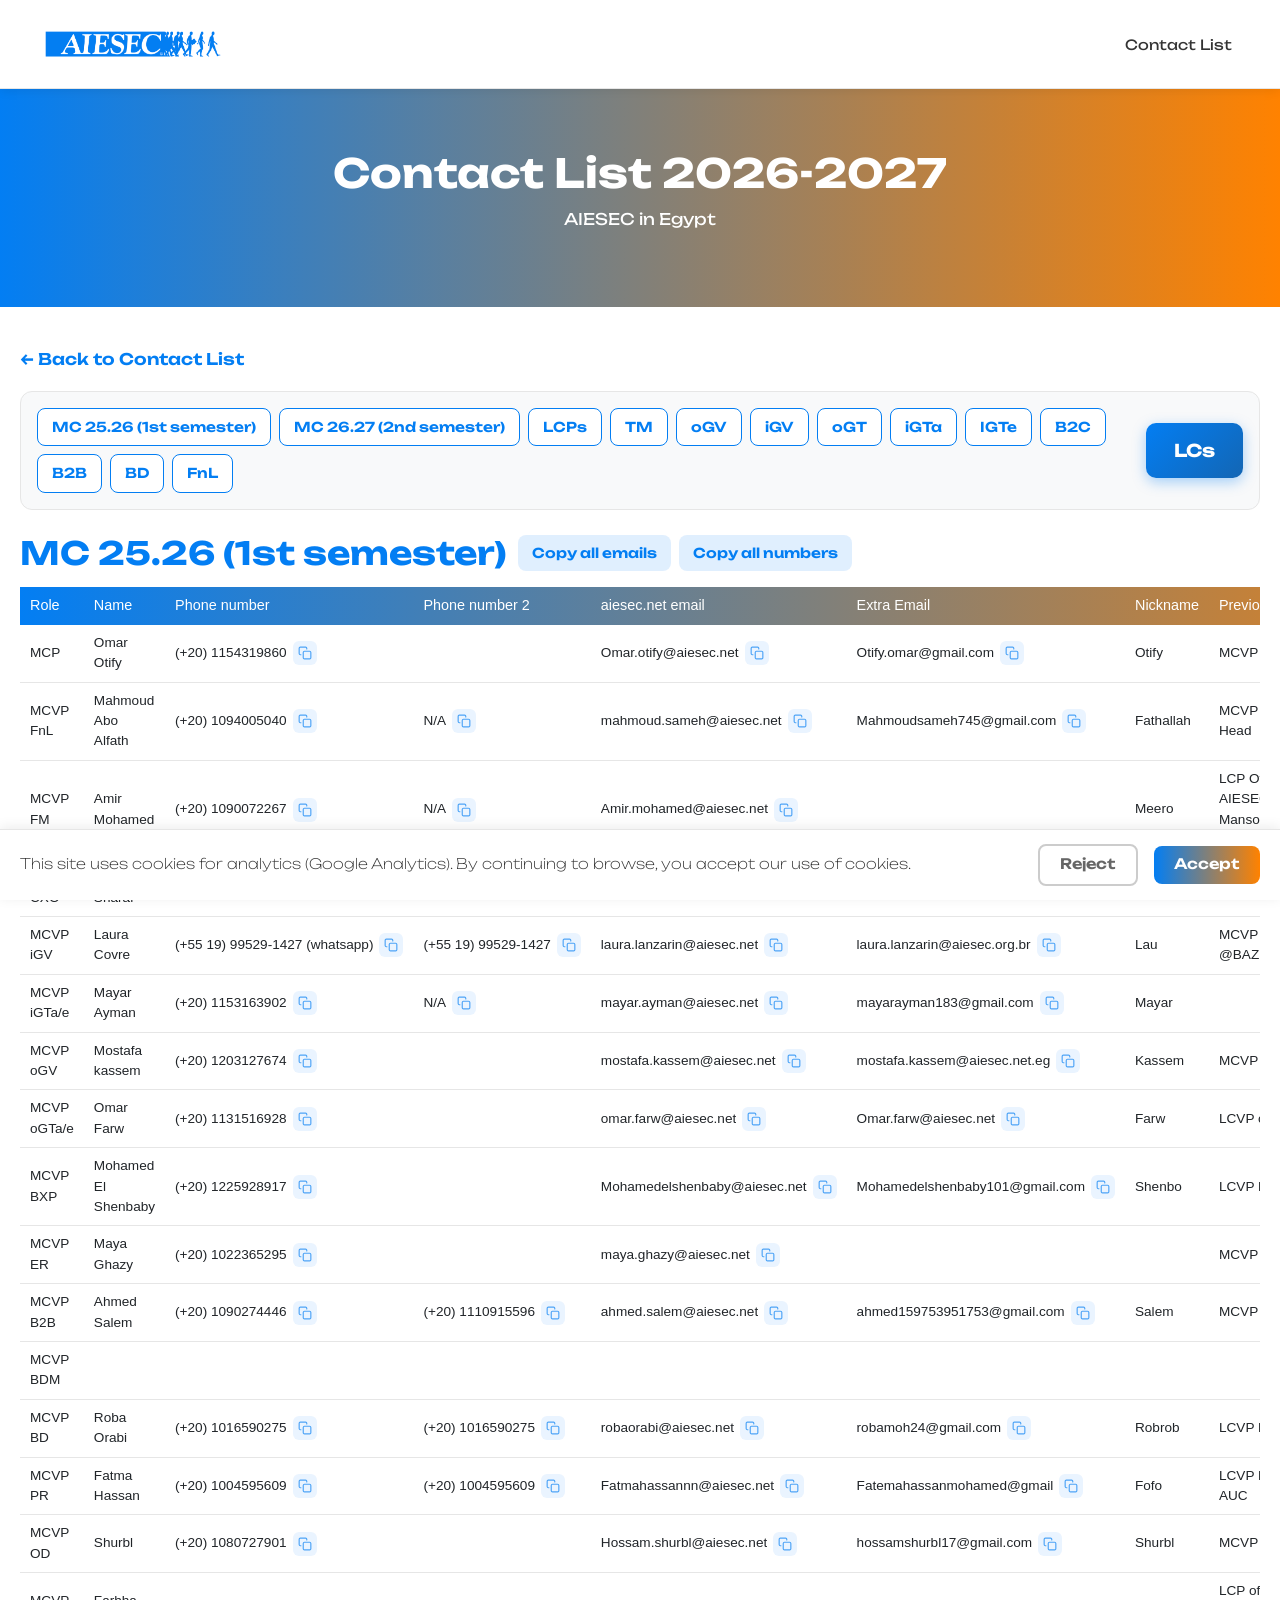
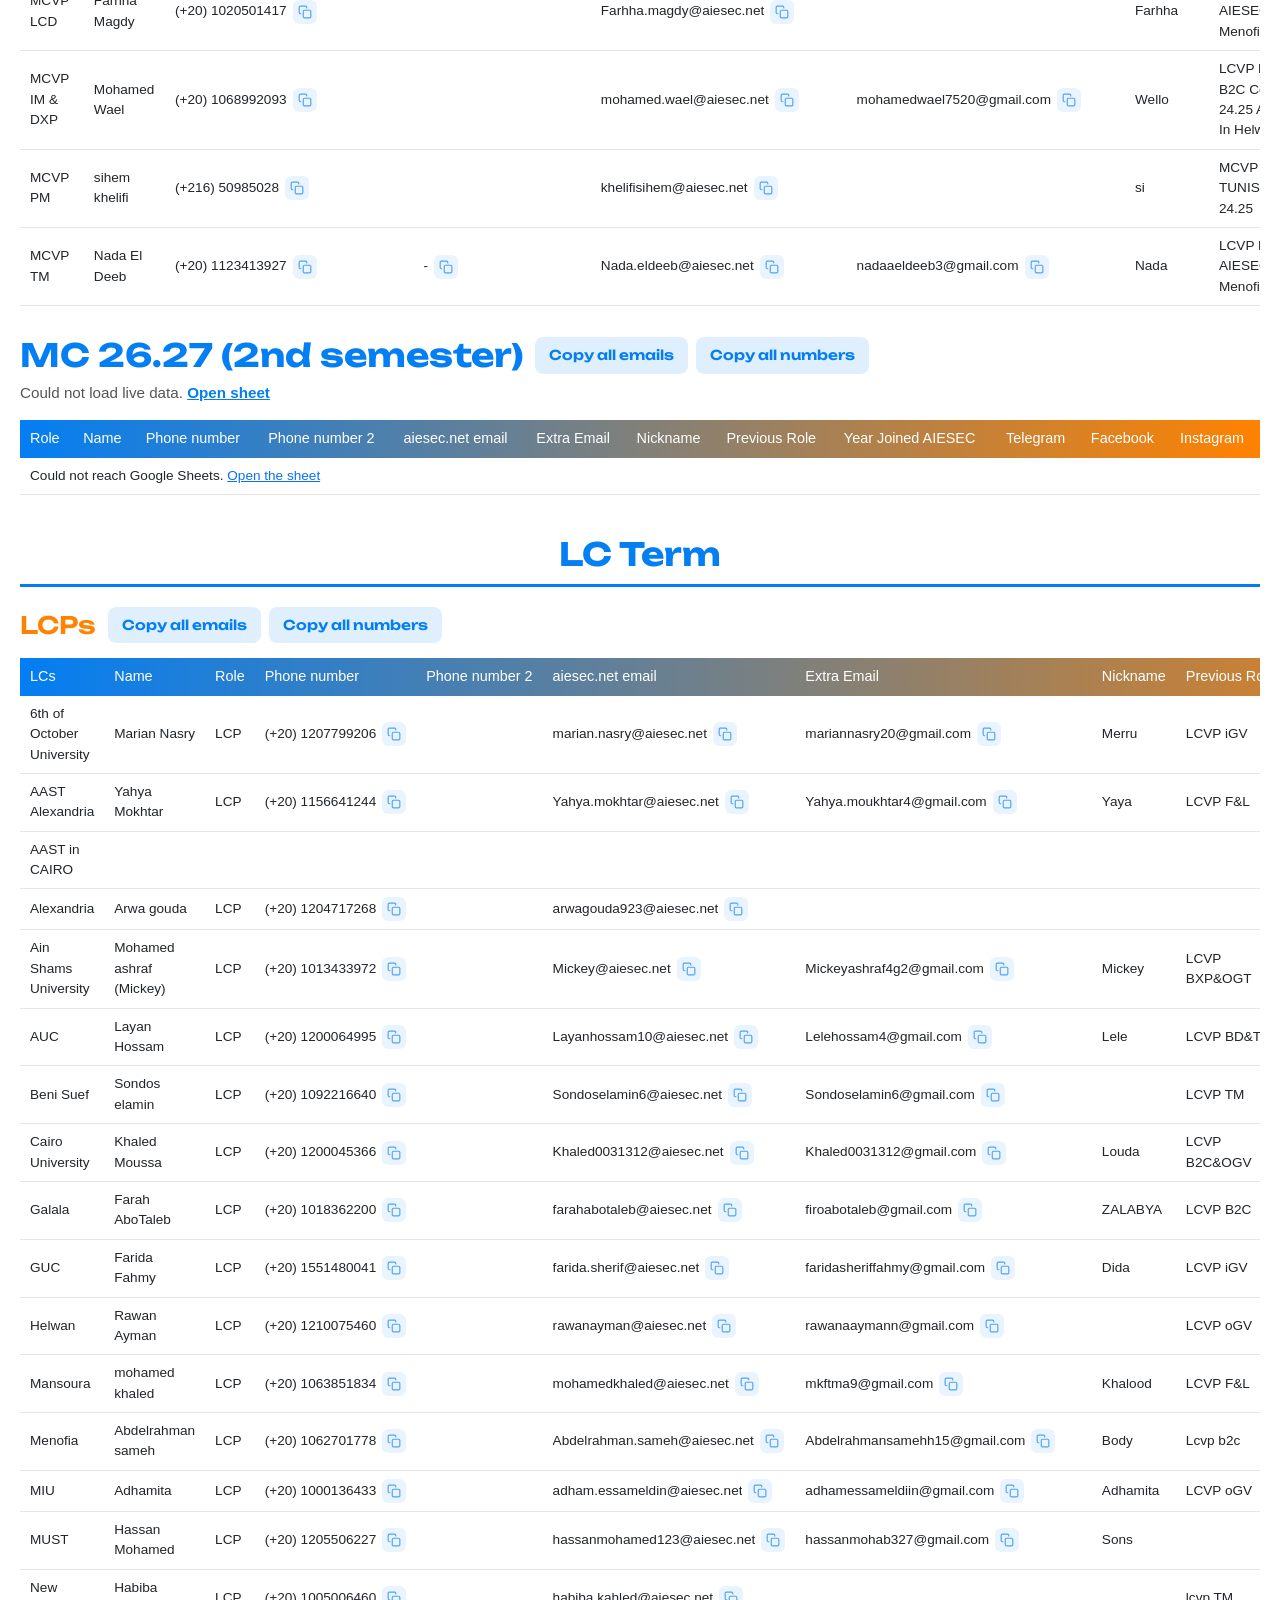
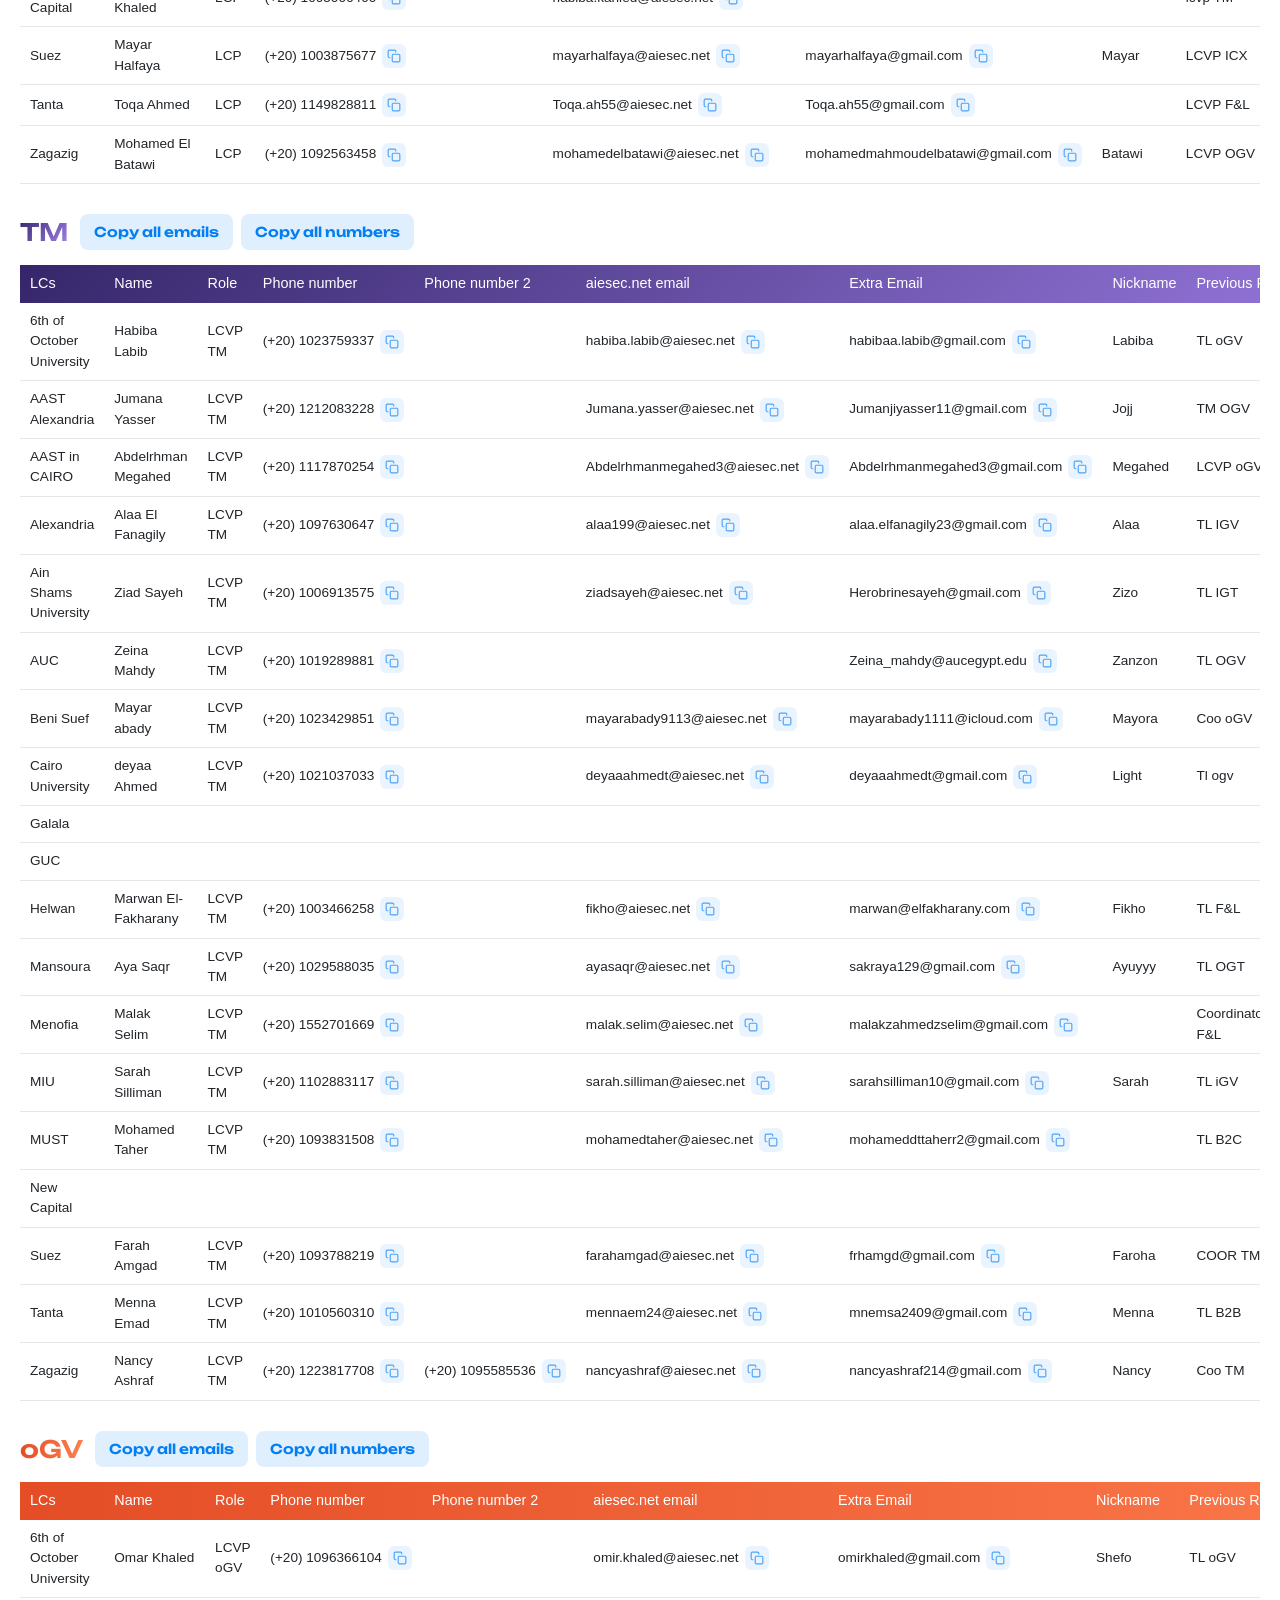
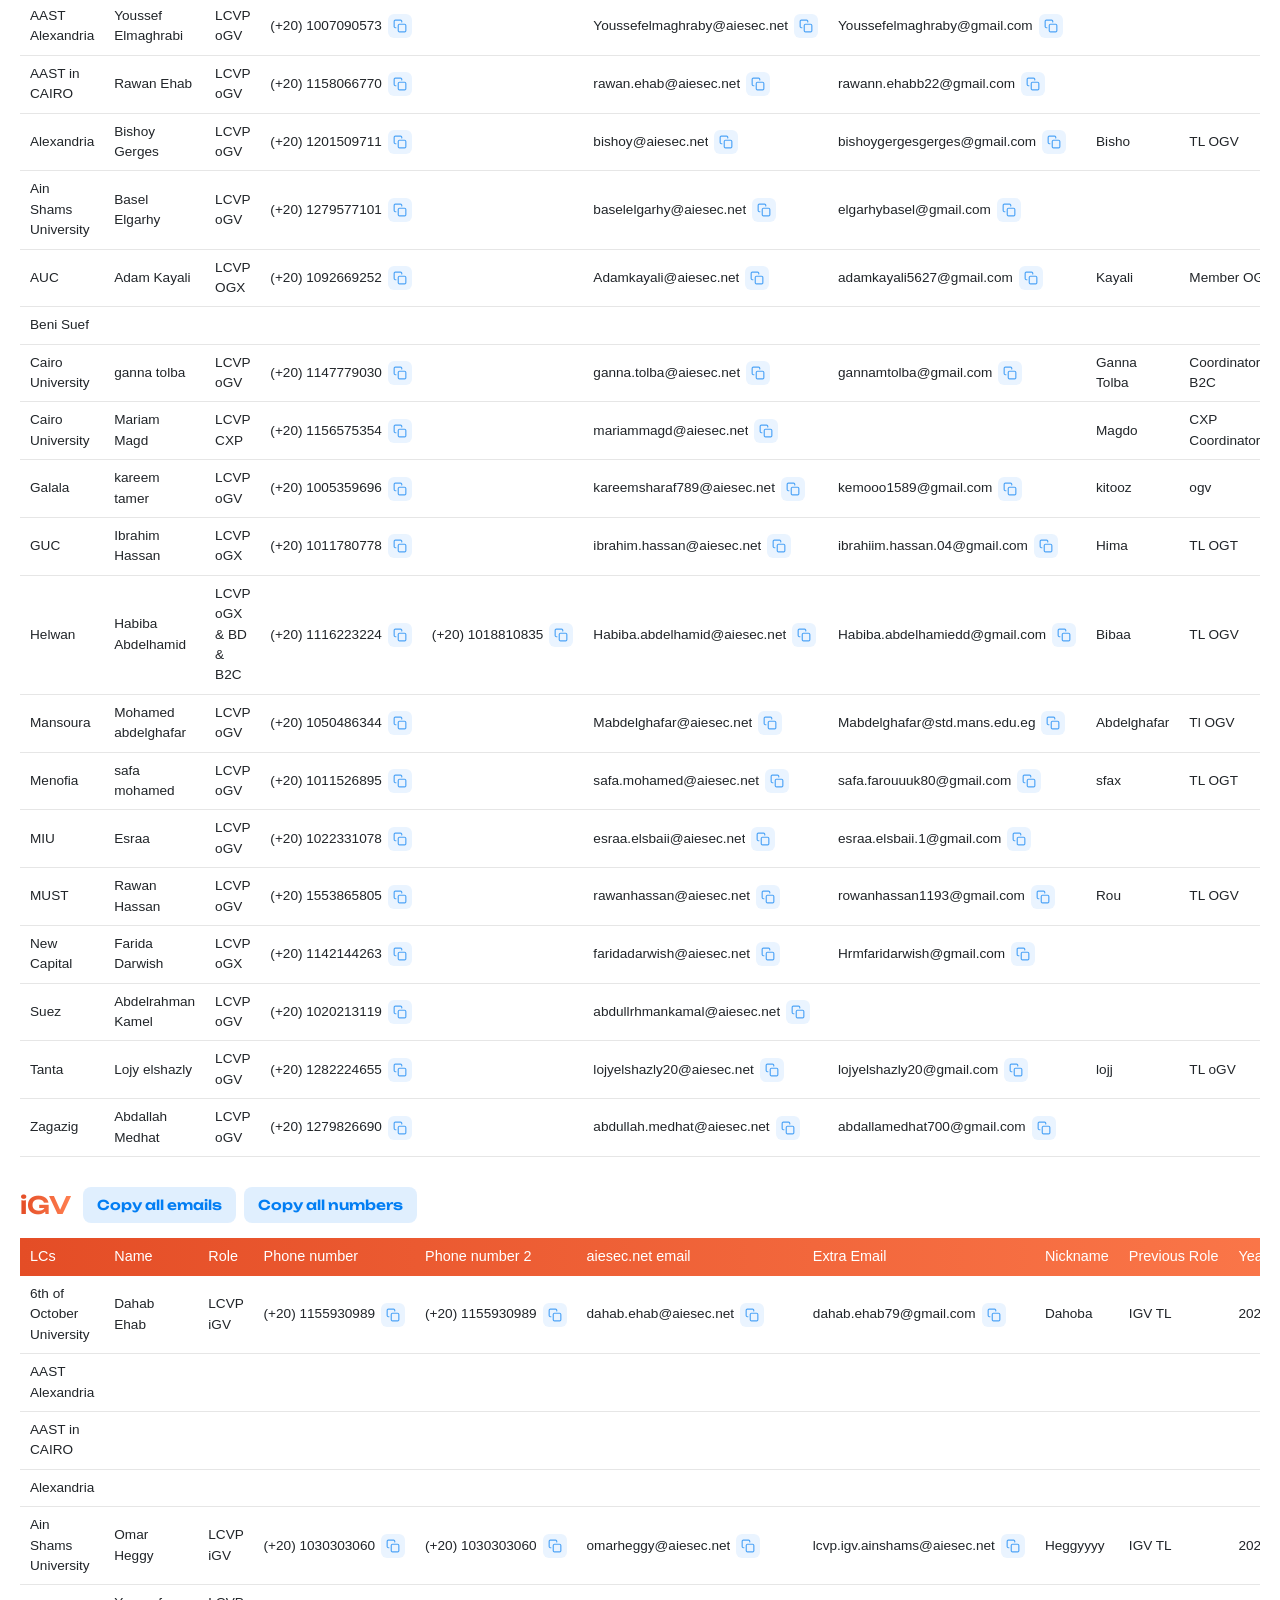
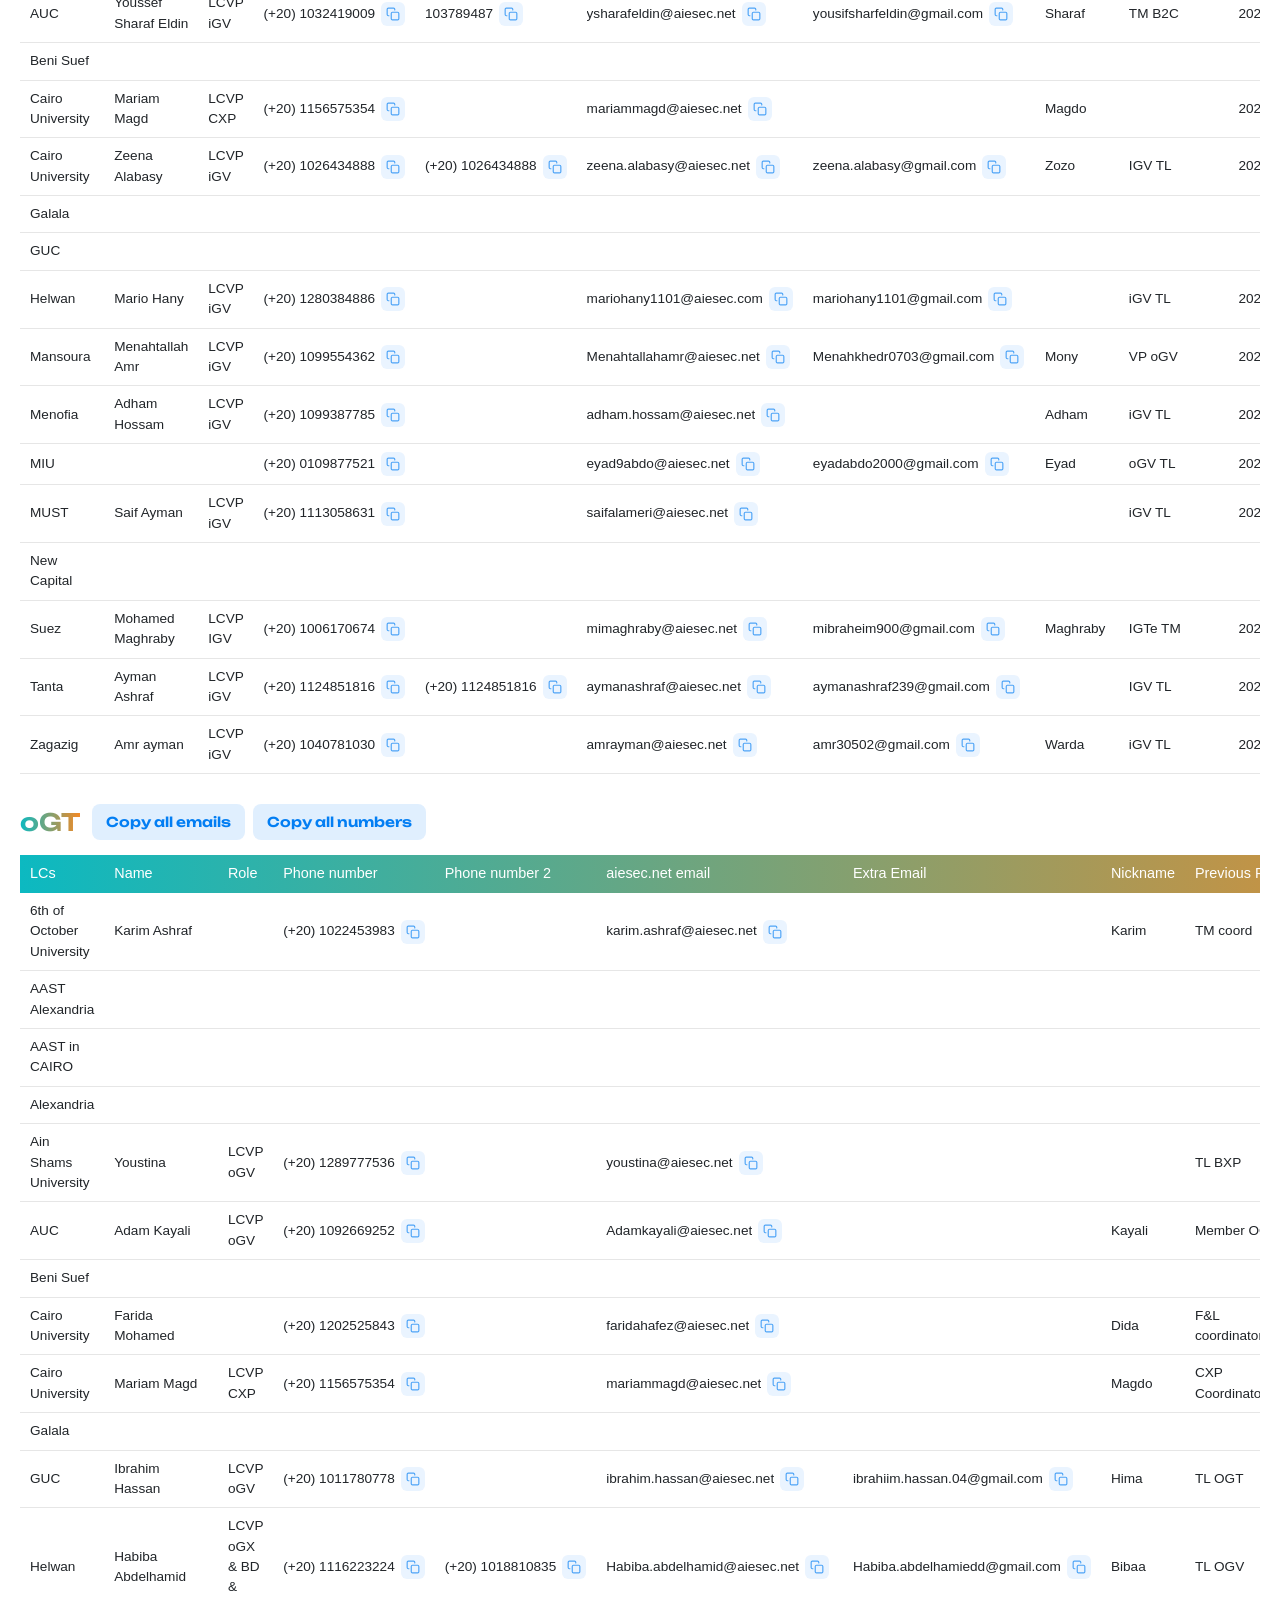
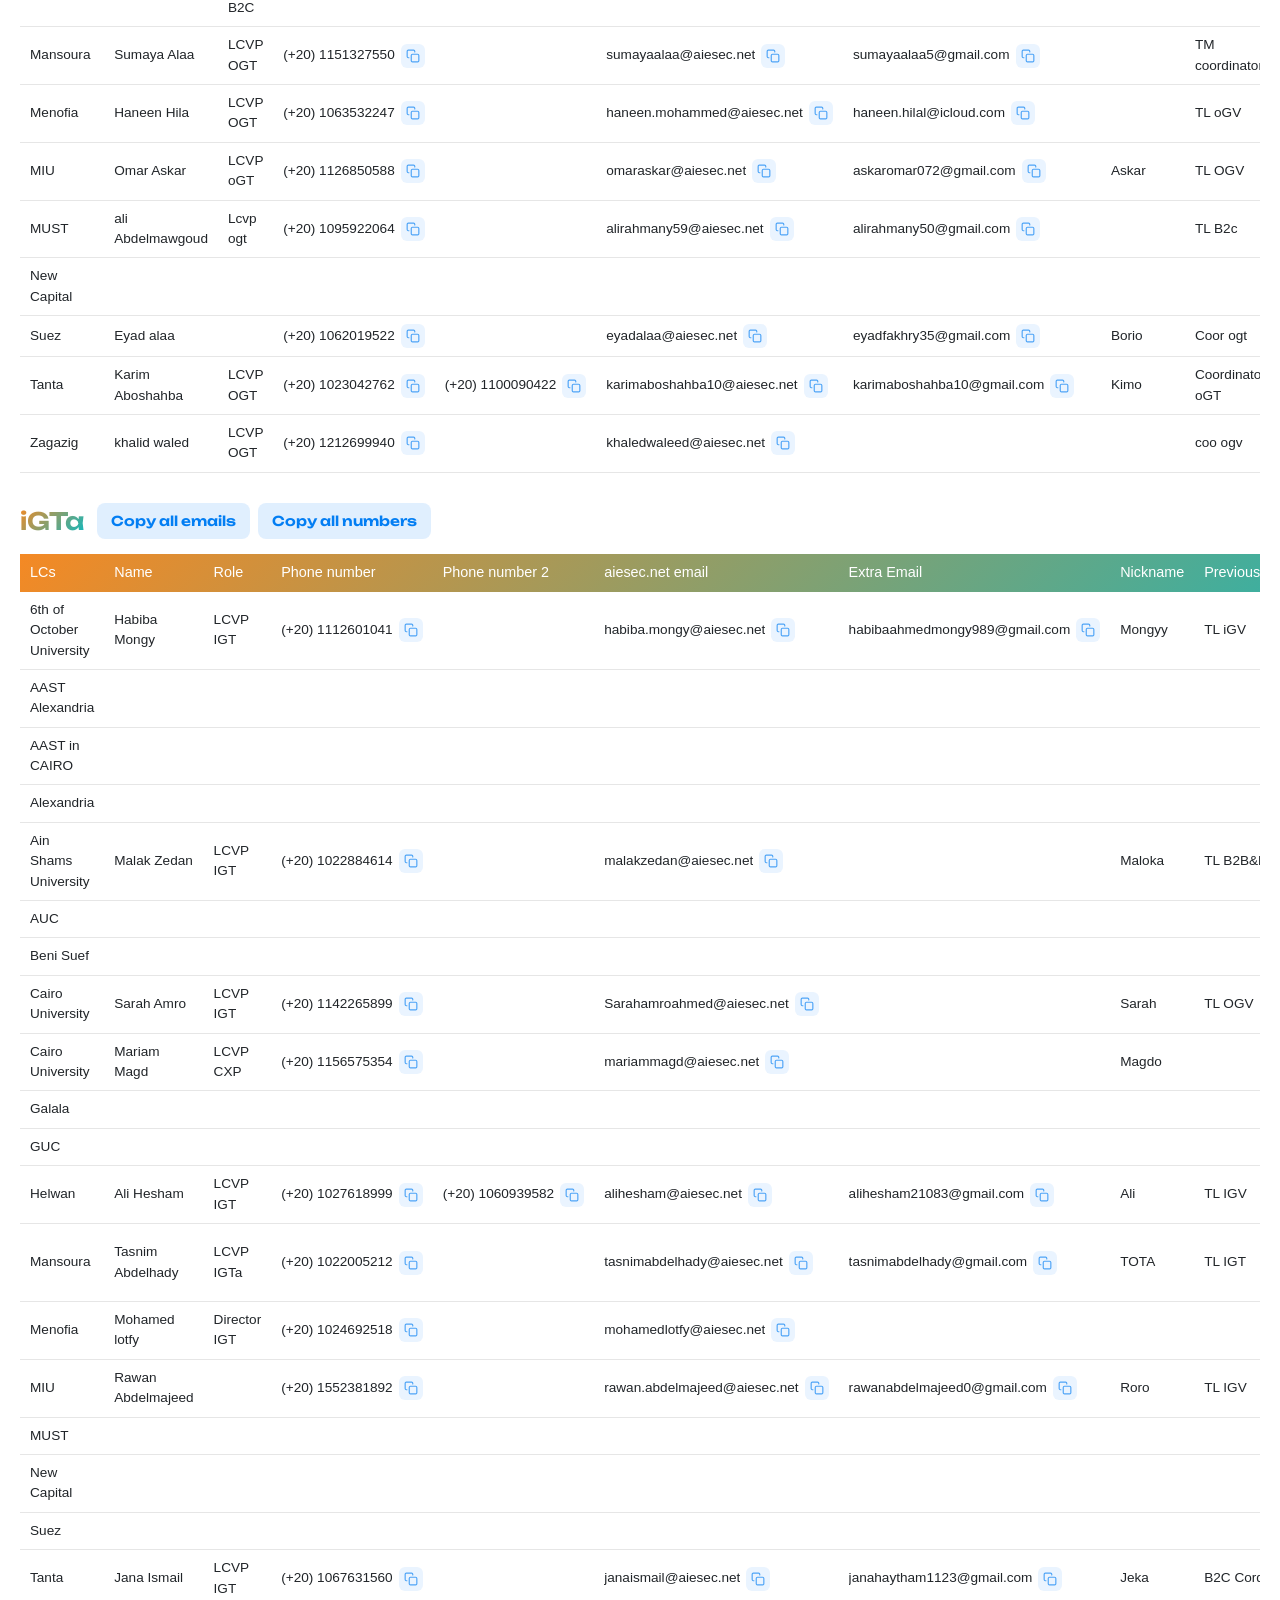
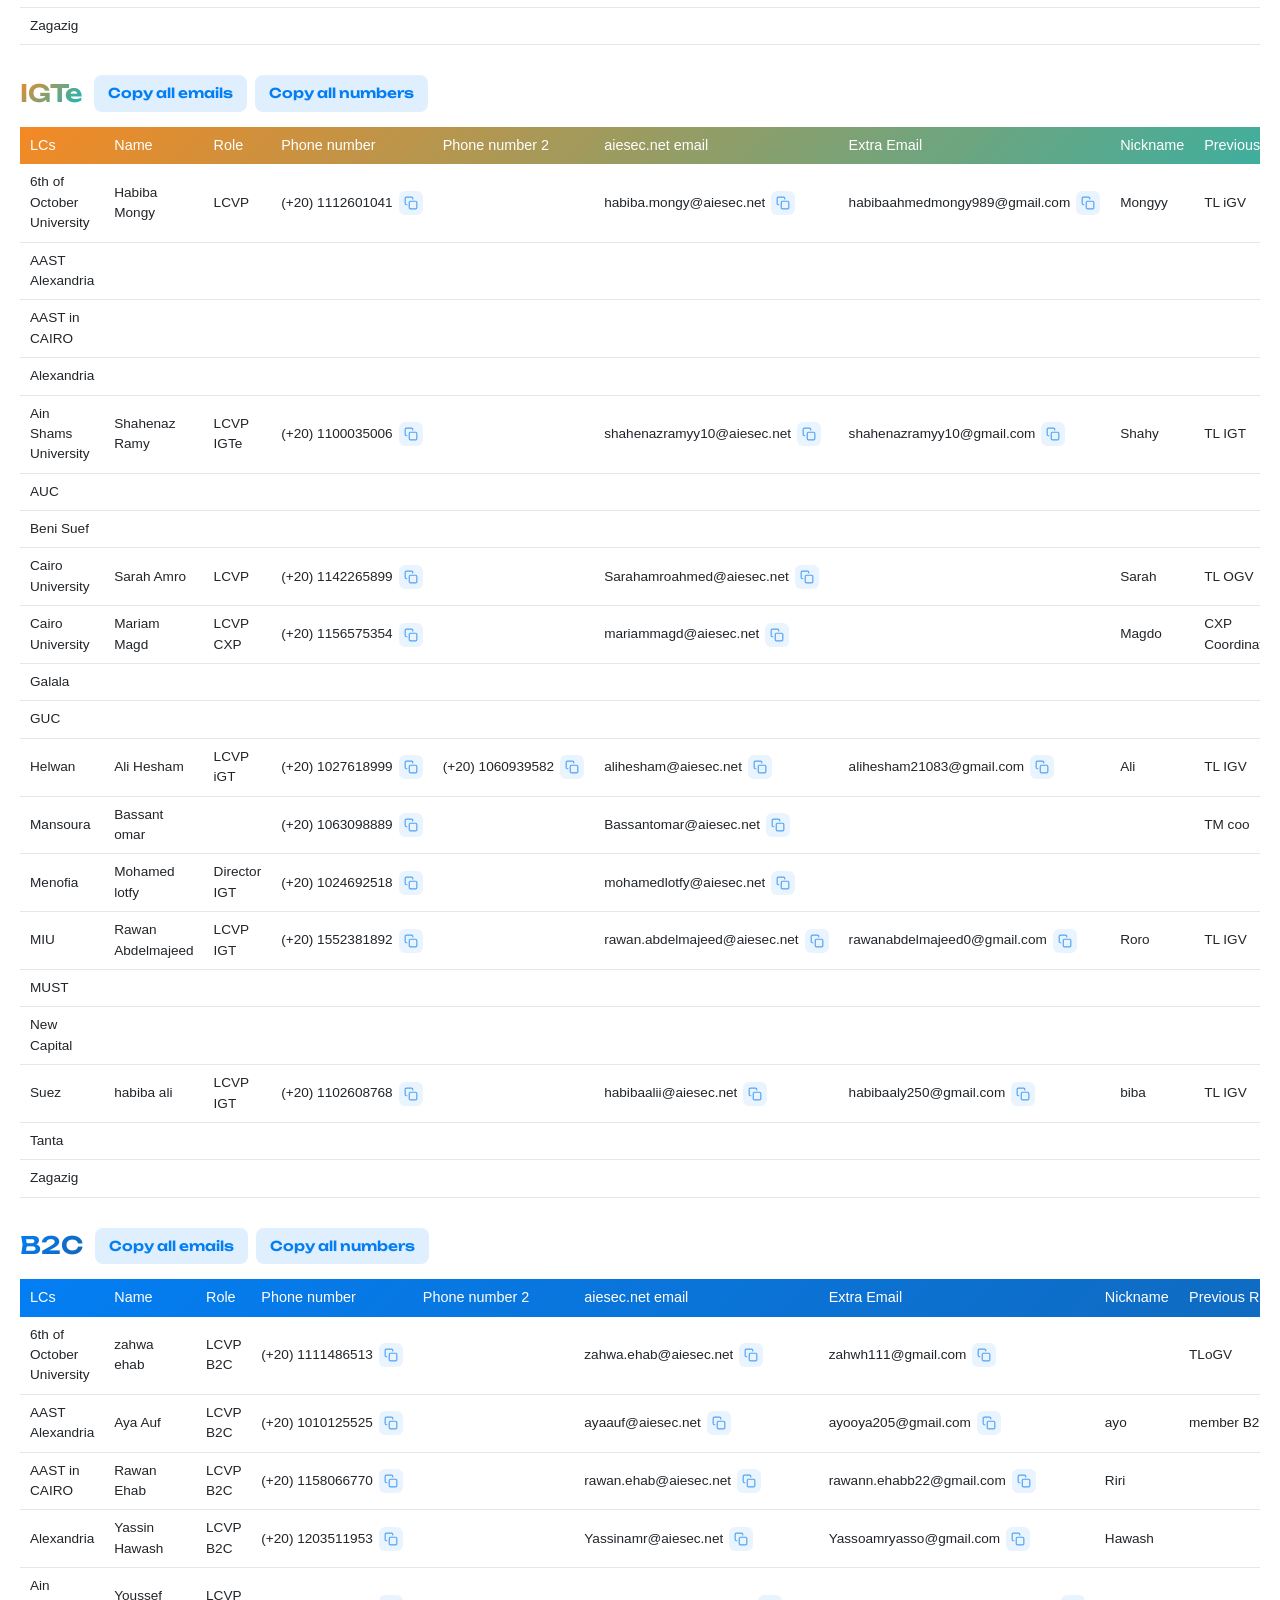
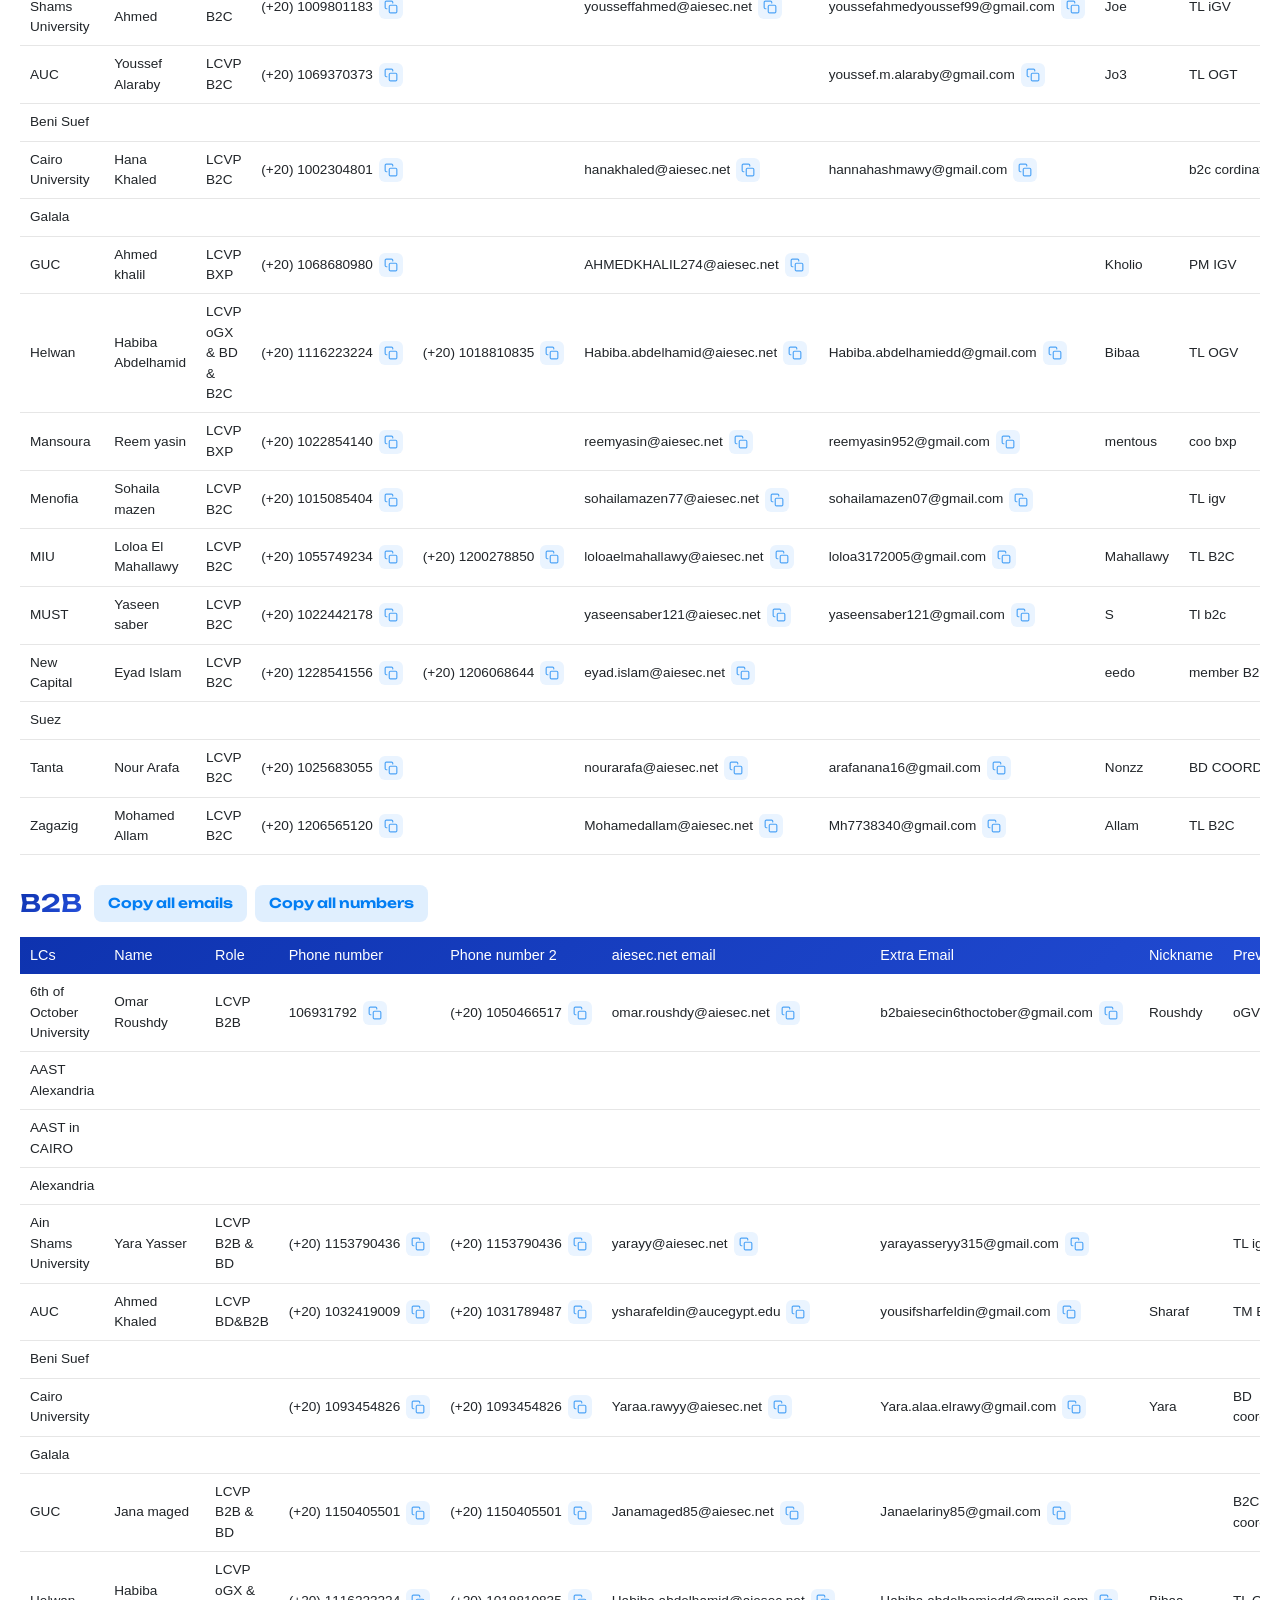
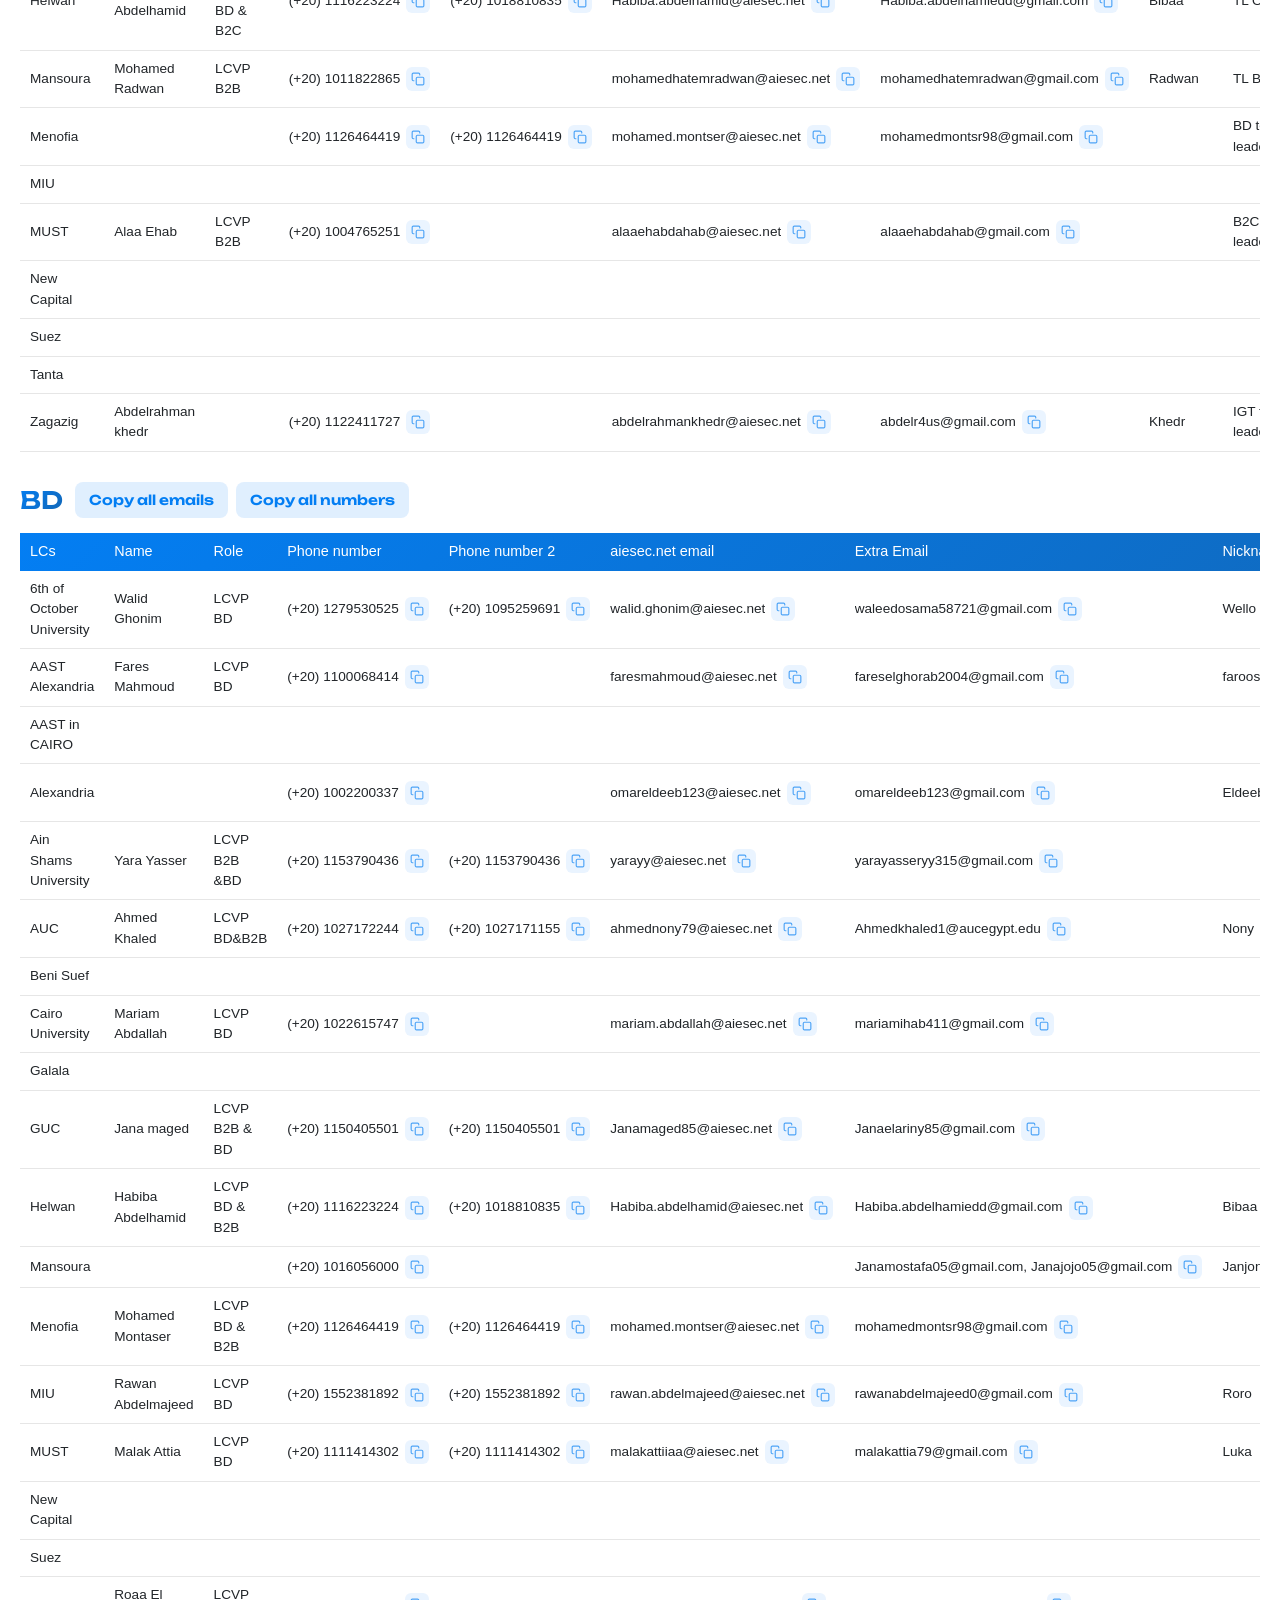
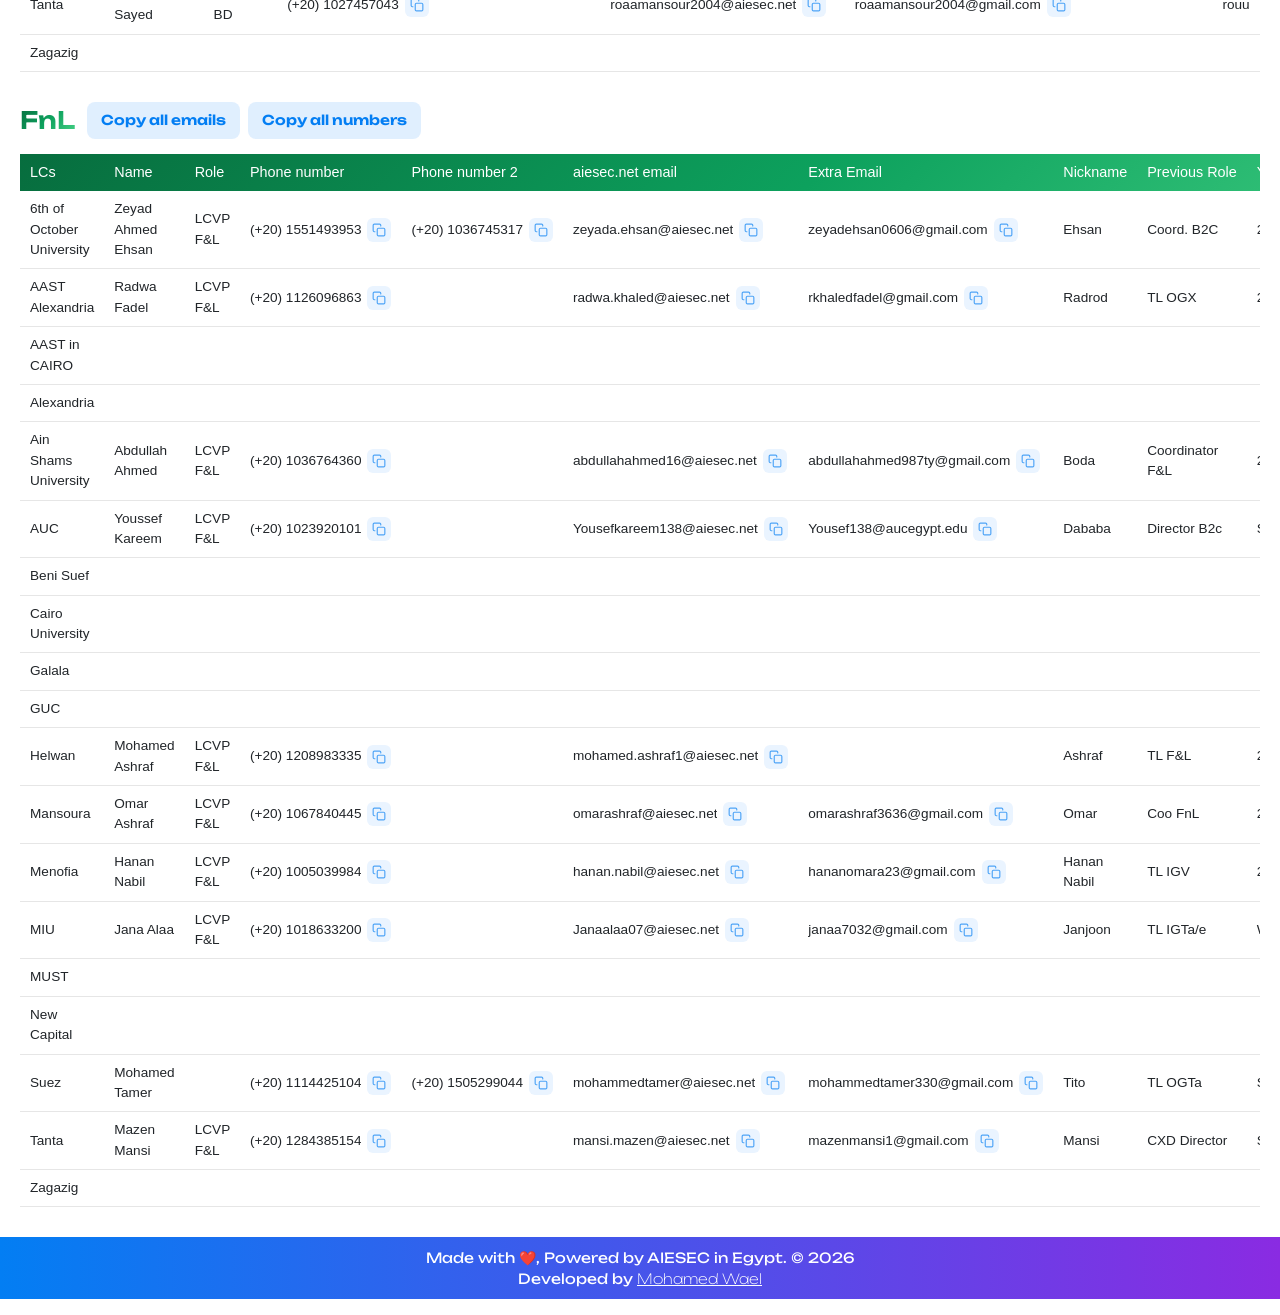
==== commit 257c813d: "Load the MC 26.27 team live from the AIESEC in Egypt Google Sheet." ====
--- a/contact-list/26-27.html
+++ b/contact-list/26-27.html
@@ -211,9 +211,19 @@
         .footer-text {
             text-align: center;
         }
+        .live-note {
+            font-size: 0.95rem;
+            color: #555;
+            margin: -8px 0 16px;
+            font-family: Arial, Helvetica, sans-serif;
+        }
+        .live-note a {
+            color: #037EF3;
+            font-weight: 600;
+        }
     </style>
 </head>
-<body>
+<body data-wait-live-sheet="true">
     <nav class="navbar navbar-expand-lg">
         <a href="../contact-list.html" class="logo">
             <img class="navbar-brand" src="../assets/Blue-Logo.png" alt="AIESEC in Egypt">
@@ -314,6 +324,7 @@
                     <button type="button" class="btn-copy-all" data-copy="numbers">Copy all numbers</button>
                 </div>
             </div>
+            <p class="live-note" id="mc-2627-status">Loading live MC 26.27 team from Google Sheet…</p>
             <div class="table-container">
                 <table class="contact-table">
                     <thead>
@@ -327,11 +338,13 @@
                             <th>Nickname</th>
                             <th>Previous Role</th>
                             <th>Year Joined AIESEC</th>
+                            <th>Telegram</th>
                             <th>Facebook</th>
                             <th>Instagram</th>
                         </tr>
                     </thead>
-                    <tbody>
+                    <tbody id="mc-2627-body">
+                        <tr data-loading="1"><td colspan="12">Loading MC 26.27 team…</td></tr>
                     </tbody>
                 </table>
             </div>
@@ -915,6 +928,7 @@
 
     <script src="https://cdn.jsdelivr.net/npm/bootstrap@5.3.0/dist/js/bootstrap.bundle.min.js"></script>
     <script src="../js/contact-list.js"></script>
+    <script src="../js/sheet-live.js"></script>
     <div id="cookie-consent-banner" class="cookie-consent-banner" role="dialog" aria-label="Cookie notice">
         <p>This site uses cookies for analytics (Google Analytics). By continuing to browse, you accept our use of cookies.</p>
         <button type="button" class="cookie-consent-btn cookie-consent-btn-reject" id="cookie-consent-reject">Reject</button>
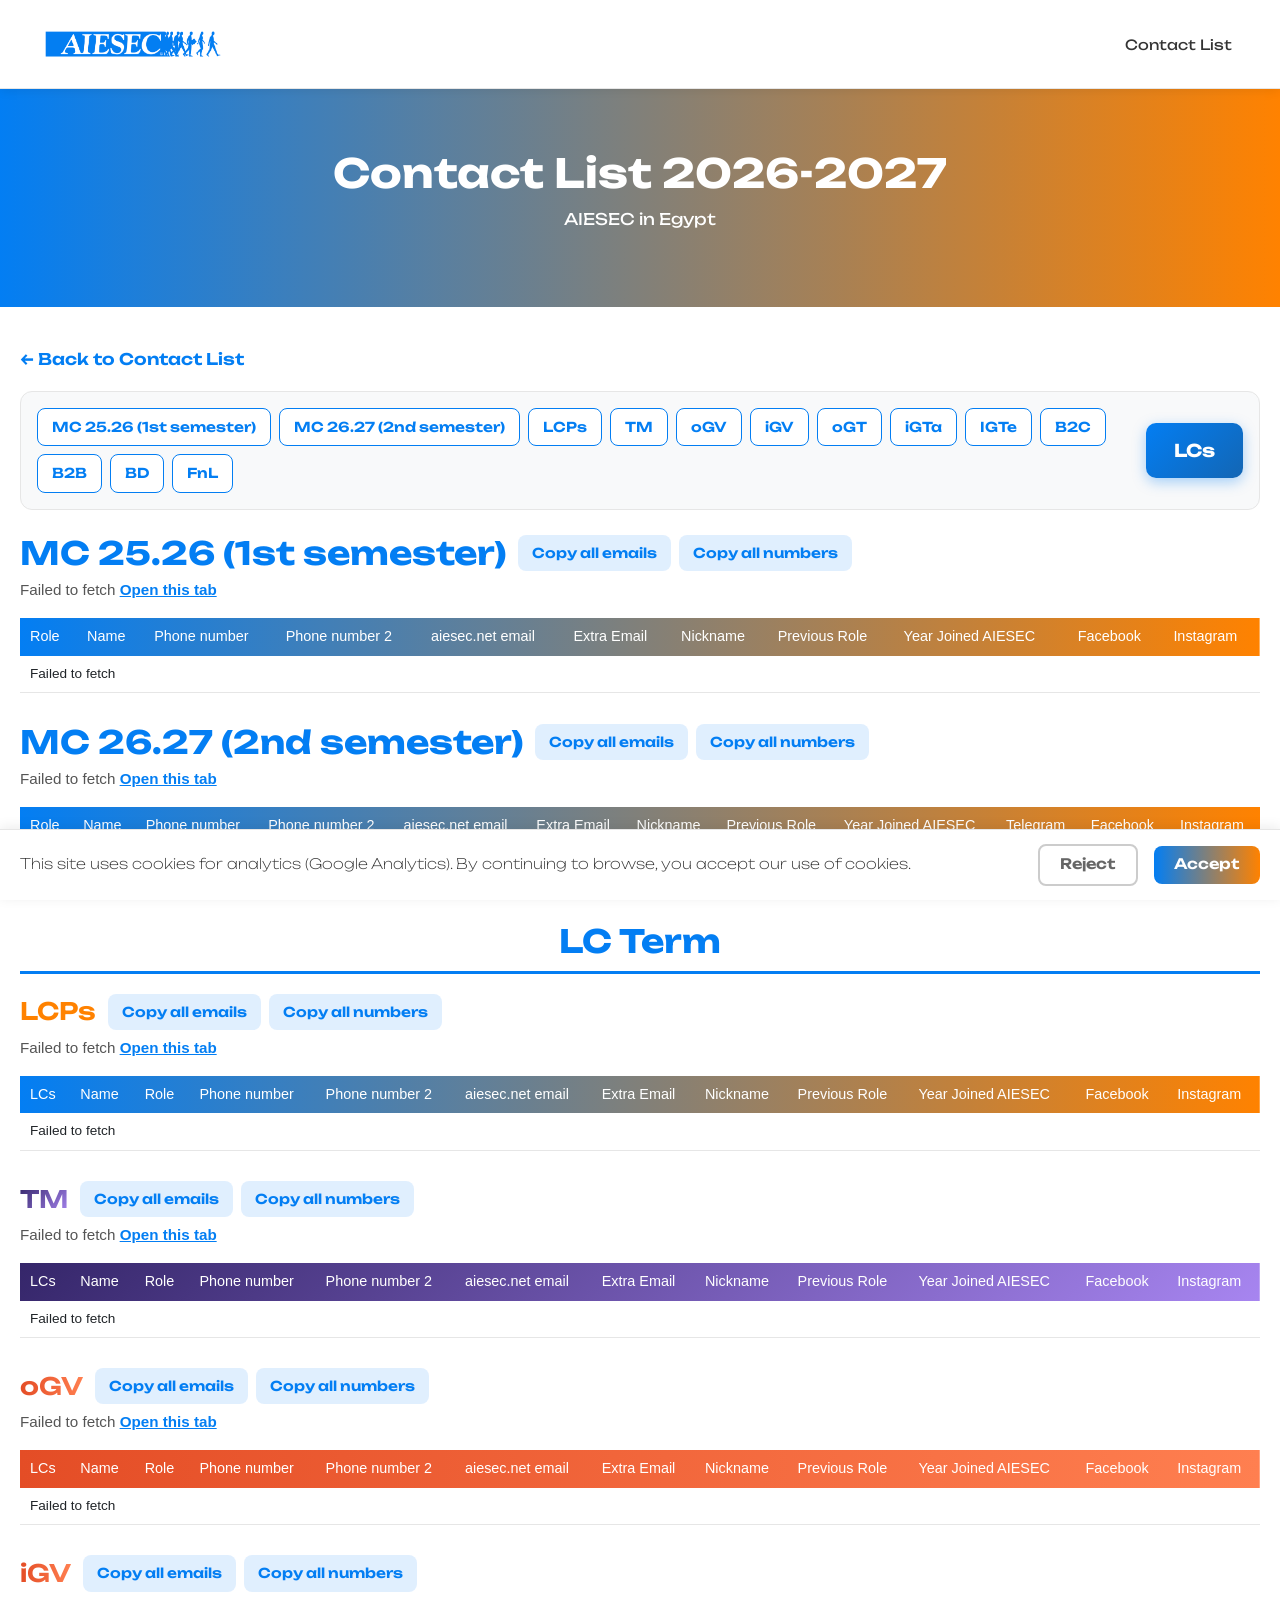
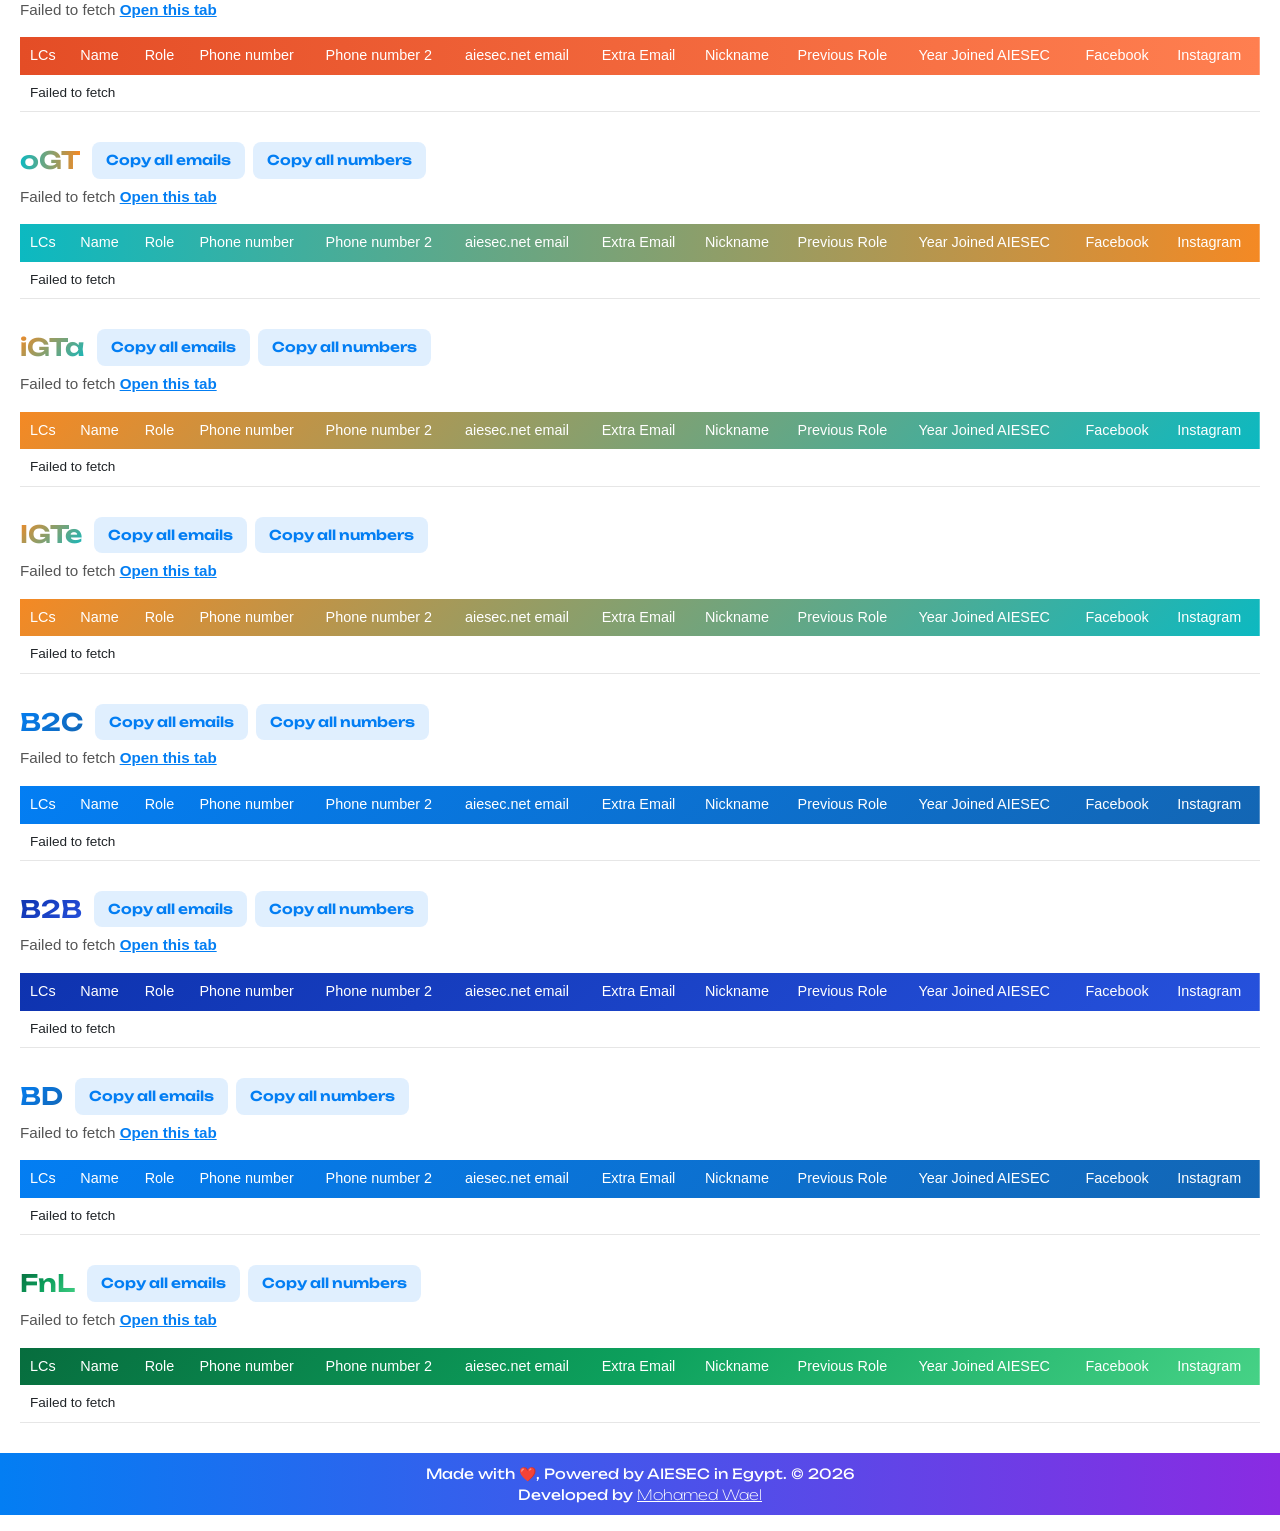
==== commit 04a50aca: "Make contact list live: fetch Google Sheets to JSON, load from server - Add scripts/fetch-sheets.py " ====
--- a/contact-list/26-27.html
+++ b/contact-list/26-27.html
@@ -274,6 +274,7 @@
                     <button type="button" class="btn-copy-all" data-copy="numbers">Copy all numbers</button>
                 </div>
             </div>
+            <p class="live-note" id="mc-2526-status">Loading live MC 25.26 team from Google Sheet…</p>
             <div class="table-container">
                 <table class="contact-table">
                     <thead>
@@ -291,26 +292,8 @@
                             <th>Instagram</th>
                         </tr>
                     </thead>
-                    <tbody>
-                    <tr><td>MCP</td><td>Omar Otify</td><td>(+20) 1154319860</td><td></td><td>Omar.otify@aiesec.net</td><td>Otify.omar@gmail.com</td><td>Otify</td><td>MCVP CXO</td><td>2019</td><td></td><td></td></tr>
-                    <tr><td>MCVP FnL</td><td>Mahmoud Abo Alfath</td><td>(+20)1094005040</td><td>N/A</td><td>mahmoud.sameh@aiesec.net</td><td>Mahmoudsameh745@gmail.com</td><td>Fathallah</td><td>MCVP OD Head</td><td>2021</td><td></td><td></td></tr>
-                    <tr><td>MCVP FM</td><td>Amir Mohamed</td><td>(+20) 109 007 2267</td><td>N/A</td><td>Amir.mohamed@aiesec.net</td><td></td><td>Meero</td><td>LCP Of AIESEC in Mansoura 24.25</td><td>2022</td><td></td><td></td></tr>
-                    <tr><td>MCVP CXO</td><td>Youssef Sharaf</td><td>(+20)1020340416</td><td>(+20)1020340416</td><td>Youssef.sharaf@aiesec.net</td><td>Youssefsharaf55@gmail.com</td><td>Sharafolla</td><td>MCVP iGV</td><td>2022</td><td></td><td></td></tr>
-                    <tr><td>MCVP iGV</td><td>Laura Covre</td><td>(+55 19) 99529-1427 (whatsapp)</td><td>(+55 19) 99529-1427</td><td>laura.lanzarin@aiesec.net</td><td>laura.lanzarin@aiesec.org.br</td><td>Lau</td><td>MCVP OGX @BAZI</td><td>2020</td><td></td><td></td></tr>
-                    <tr><td>MCVP iGTa/e</td><td>Mayar Ayman</td><td>(+20) 1153163902</td><td>N/A</td><td>mayar.ayman@aiesec.net</td><td>mayarayman183@gmail.com</td><td>Mayar</td><td></td><td>2023</td><td></td><td></td></tr>
-                    <tr><td>MCVP oGV</td><td>Mostafa kassem</td><td>(+20) 1203127674</td><td></td><td>mostafa.kassem@aiesec.net</td><td>mostafa.kassem@aiesec.net.eg</td><td>Kassem</td><td>MCVP oGT</td><td>2020</td><td></td><td></td></tr>
-                    <tr><td>MCVP oGTa/e</td><td>Omar Farw</td><td>11131516928</td><td></td><td>omar.farw@aiesec.net</td><td>Omar.farw@aiesec.net</td><td>Farw</td><td>LCVP oGV</td><td>2022</td><td></td><td></td></tr>
-                    <tr><td>MCVP BXP</td><td>Mohamed El Shenbaby</td><td>01225928917</td><td></td><td>Mohamedelshenbaby@aiesec.net</td><td>Mohamedelshenbaby101@gmail.com</td><td>Shenbo</td><td>LCVP B2C</td><td>2023</td><td><a href="https://www.facebook.com/mohamed.auman.98/" target="_blank" rel="noopener">LINK</a></td><td><a href="https://www.instagram.com/mohamed_elshenbaby/?hl=en" target="_blank" rel="noopener">LINK</a></td></tr>
-                    <tr><td>MCVP ER</td><td>Maya Ghazy</td><td>(+20) 102 236 5295</td><td></td><td>maya.ghazy@aiesec.net</td><td></td><td></td><td>MCVP ER</td><td></td><td></td><td></td></tr>
-                    <tr><td>MCVP B2B</td><td>Ahmed Salem</td><td>1090274446</td><td>1110915596</td><td>ahmed.salem@aiesec.net</td><td>ahmed159753951753@gmail.com</td><td>Salem</td><td>MCVP B2B</td><td>2023</td><td><a href="https://www.facebook.com/ahmed.salem.959931/" target="_blank" rel="noopener">LINK</a></td><td><a href="https://www.instagram.com/ahmed_salemxx/" target="_blank" rel="noopener">LINK</a></td></tr>
-                    <tr><td>MCVP BDM</td><td></td><td></td><td></td><td></td><td></td><td></td><td></td><td></td><td></td><td></td></tr>
-                    <tr><td>MCVP BD</td><td>Roba Orabi</td><td>(+20) 1016590275</td><td>(+20) 1016590275</td><td>robaorabi@aiesec.net</td><td>robamoh24@gmail.com</td><td>Robrob</td><td>LCVP BD</td><td>2022</td><td><a href="https://www.facebook.com/roba.orabi.7" target="_blank" rel="noopener">LINK</a></td><td><a href="https://www.instagram.com/robaorabii?igsh=Zm4yZThiYmg1d2dy&amp;utm_source=qr" target="_blank" rel="noopener">LINK</a></td></tr>
-                    <tr><td>MCVP PR</td><td>Fatma Hassan</td><td>1004595609</td><td>1004595609</td><td>Fatmahassannn@aiesec.net</td><td>Fatemahassanmohamed@gmail</td><td>Fofo</td><td>LCVP B2C AUC</td><td>2022</td><td><a href="https://www.facebook.com/share/17xv4FXGo6/?mibextid=wwXIfr" target="_blank" rel="noopener">LINK</a></td><td><a href="https://www.instagram.com/fatma_hassannnn?igsh=MW1xNGJrbjU0bm0wbQ%3D%3D&amp;utm_source=qr" target="_blank" rel="noopener">LINK</a></td></tr>
-                    <tr><td>MCVP OD</td><td>Shurbl</td><td>1080727901</td><td></td><td>Hossam.shurbl@aiesec.net</td><td>hossamshurbl17@gmail.com</td><td>Shurbl</td><td>MCVP ODM</td><td>2021</td><td></td><td></td></tr>
-                    <tr><td>MCVP LCD</td><td>Farhha Magdy</td><td>(+20)1020501417</td><td></td><td>Farhha.magdy@aiesec.net</td><td></td><td>Farhha</td><td>LCP of AIESEC in Menofia 25'26</td><td>2021</td><td></td><td><a href="https://www.instagram.com/Farhha9" target="_blank" rel="noopener">LINK</a></td></tr>
-                    <tr><td>MCVP IM &amp; DXP</td><td>Mohamed Wael</td><td>(+20) 1068992093</td><td></td><td>mohamed.wael@aiesec.net</td><td>mohamedwael7520@gmail.com</td><td>Wello</td><td>LCVP Fnl / B2C Coach 24.25 AIESEC In Helwan</td><td>2023</td><td><a href="https://www.facebook.com/mohamed.wael.159216" target="_blank" rel="noopener">LINK</a></td><td><a href="https://www.instagram.com/mohamed_wael54/" target="_blank" rel="noopener">LINK</a></td></tr>
-                    <tr><td>MCVP PM</td><td>sihem khelifi</td><td>(+216) 50985028</td><td></td><td>khelifisihem@aiesec.net</td><td></td><td>si</td><td>MCVP TM TUNISIA 24.25</td><td>2021</td><td></td><td></td></tr>
-                    <tr><td>MCVP TM</td><td>Nada El Deeb</td><td>(+20) 1123413927</td><td>-</td><td>Nada.eldeeb@aiesec.net</td><td>nadaaeldeeb3@gmail.com</td><td>Nada</td><td>LCVP MXP AIESEC in Menofia</td><td>2022</td><td><a href="https://www.facebook.com/nada.eldeeb.39501?mibextid=wwXIfr&amp;rdid=iRjgKwkVRiZvUpzZ&amp;share_url=https%3A%2F%2Fwww.facebook.com%2Fshare%2F1GLMoiXzEA%2F%3Fmibextid%3DwwXIfr" target="_blank" rel="noopener">LINK</a></td><td><a href="https://www.instagram.com/nadaeldeeb3?igsh=bXBoc2V6bGkzcmVm&amp;utm_source=qr" target="_blank" rel="noopener">LINK</a></td></tr>
+                    <tbody id="mc-2526-body">
+                        <tr data-loading="1"><td colspan="12">Loading MC 25.26 team from Google Sheet…</td></tr>
                     </tbody>
                 </table>
             </div>
@@ -362,6 +345,7 @@
                     <button type="button" class="btn-copy-all" data-copy="numbers">Copy all numbers</button>
                 </div>
             </div>
+            <p class="live-note" id="lc-lcp-status">Loading live data from Google Sheet…</p>
             <div class="table-container">
                 <table class="contact-table">
                 <thead>
@@ -380,26 +364,8 @@
                         <th>Instagram</th>
                     </tr>
                 </thead>
-                <tbody>
-                    <tr><td>6th of October University</td><td>Marian Nasry</td><td>LCP</td><td>201207799206</td><td></td><td>marian.nasry@aiesec.net</td><td>mariannasry20@gmail.com</td><td>Merru</td><td>LCVP iGV</td><td>WP 2023</td><td></td><td></td></tr>
-                    <tr><td>AAST Alexandria</td><td>Yahya Mokhtar</td><td>LCP</td><td>201156641244</td><td></td><td>Yahya.mokhtar@aiesec.net</td><td>Yahya.moukhtar4@gmail.com</td><td>Yaya</td><td>LCVP F&amp;L</td><td>WP 2023</td><td></td><td><a href="https://www.instagram.com/yahya_moukhtar?igsh=d3Q1NnNwOWJ4YjV6" target="_blank" rel="noopener">LINK</a></td></tr>
-                    <tr><td>AAST in CAIRO</td><td></td><td></td><td></td><td></td><td></td><td></td><td></td><td></td><td></td><td></td><td></td></tr>
-                    <tr><td>Alexandria</td><td>Arwa gouda</td><td>LCP</td><td>201204717268</td><td></td><td>arwagouda923@aiesec.net</td><td></td><td></td><td></td><td></td><td></td><td></td></tr>
-                    <tr><td>Ain Shams University</td><td>Mohamed ashraf (Mickey)</td><td>LCP</td><td>1013433972</td><td></td><td>Mickey@aiesec.net</td><td>Mickeyashraf4g2@gmail.com</td><td>Mickey</td><td>LCVP BXP&amp;OGT</td><td>WP'23</td><td><a href="https://www.facebook.com/share/1AkhTzyydJ/?mibextid=wwXIfr" target="_blank" rel="noopener">LINK</a></td><td><a href="https://www.instagram.com/mohameddashraff8?igsh=MTFxbnRyMDJoYndrcA%3D%3D&amp;utm_source=qr" target="_blank" rel="noopener">LINK</a></td></tr>
-                    <tr><td>AUC</td><td>Layan Hossam</td><td>LCP</td><td>1200064995</td><td></td><td>Layanhossam10@aiesec.net</td><td>Lelehossam4@gmail.com</td><td>Lele</td><td>LCVP BD&amp;TM</td><td>SP'25</td><td></td><td></td></tr>
-                    <tr><td>Beni Suef</td><td>Sondos elamin</td><td>LCP</td><td>1092216640</td><td></td><td>Sondoselamin6@aiesec.net</td><td>Sondoselamin6@gmail.com</td><td></td><td>LCVP TM</td><td>WP'2024</td><td><a href="https://www.facebook.com/share/1HkgYgT4yM/?mibextid=wwXIfr" target="_blank" rel="noopener">LINK</a></td><td><a href="https://www.instagram.com/sondoselamin?igsh=N2dvczh1enVhNDA%3D&amp;utm_source=qr" target="_blank" rel="noopener">LINK</a></td></tr>
-                    <tr><td>Cairo University</td><td>Khaled Moussa</td><td>LCP</td><td>1200045366</td><td></td><td>Khaled0031312@aiesec.net</td><td>Khaled0031312@gmail.com</td><td>Louda</td><td>LCVP B2C&amp;OGV</td><td>WP'23</td><td><a href="https://www.facebook.com/share/1XgiNMuNHY/?mibextid=wwXIfr" target="_blank" rel="noopener">LINK</a></td><td><a href="https://www.instagram.com/khaled._.zz?igsh=MWg5MnRwM3pucmw3aw%3D%3D&amp;utm_source=qr" target="_blank" rel="noopener">LINK</a></td></tr>
-                    <tr><td>Galala</td><td>Farah AboTaleb</td><td>LCP</td><td>1018362200</td><td></td><td>farahabotaleb@aiesec.net</td><td>firoabotaleb@gmail.com</td><td>ZALABYA</td><td>LCVP B2C</td><td>SP '24</td><td></td><td></td></tr>
-                    <tr><td>GUC</td><td>Farida Fahmy</td><td>LCP</td><td>1551480041</td><td></td><td>farida.sherif@aiesec.net</td><td>faridasheriffahmy@gmail.com</td><td>Dida</td><td>LCVP iGV</td><td>WP'23</td><td></td><td></td></tr>
-                    <tr><td>Helwan</td><td>Rawan Ayman</td><td>LCP</td><td>1210075460</td><td></td><td>rawanayman@aiesec.net</td><td>rawanaaymann@gmail.com</td><td></td><td>LCVP oGV</td><td>WP'23</td><td></td><td><a href="https://www.instagram.com/faridaa_fahmyy?igsh=MzJwZjl6cnlxcG9s&amp;utm_source=qr" target="_blank" rel="noopener">LINK</a></td></tr>
-                    <tr><td>Mansoura</td><td>mohamed khaled</td><td>LCP</td><td>1063851834</td><td></td><td>mohamedkhaled@aiesec.net</td><td>mkftma9@gmail.com</td><td>Khalood</td><td>LCVP F&amp;L</td><td></td><td></td><td><a href="https://www.instagram.com/mohamedd__khaledd___?igsh=NG1udXpxM2Flc2k3" target="_blank" rel="noopener">LINK</a></td></tr>
-                    <tr><td>Menofia</td><td>Abdelrahman sameh</td><td>LCP</td><td>201062701778</td><td></td><td>Abdelrahman.sameh@aiesec.net</td><td>Abdelrahmansamehh15@gmail.com</td><td>Body</td><td>Lcvp b2c</td><td>2024</td><td></td><td></td></tr>
-                    <tr><td>MIU</td><td>Adhamita</td><td>LCP</td><td>201000136433</td><td></td><td>adham.essameldin@aiesec.net</td><td>adhamessameldiin@gmail.com</td><td>Adhamita</td><td>LCVP oGV</td><td>SP '24</td><td></td><td></td></tr>
-                    <tr><td>MUST</td><td>Hassan Mohamed</td><td>LCP</td><td>201205506227</td><td></td><td>hassanmohamed123@aiesec.net</td><td>hassanmohab327@gmail.com</td><td>Sons</td><td></td><td></td><td></td><td></td></tr>
-                    <tr><td>New Capital</td><td>Habiba Khaled</td><td>LCP</td><td>201005006460</td><td></td><td>habiba.kahled@aiesec.net</td><td></td><td></td><td>lcvp TM</td><td>wp '23</td><td></td><td></td></tr>
-                    <tr><td>Suez</td><td>Mayar Halfaya</td><td>LCP</td><td>1003875677</td><td></td><td>mayarhalfaya@aiesec.net</td><td>mayarhalfaya@gmail.com</td><td>Mayar</td><td>LCVP ICX</td><td>2024</td><td><a href="https://www.facebook.com/share/1AdSqE3ppq/" target="_blank" rel="noopener">LINK</a></td><td></td></tr>
-                    <tr><td>Tanta</td><td>Toqa Ahmed</td><td>LCP</td><td>1149828811</td><td></td><td>Toqa.ah55@aiesec.net</td><td>Toqa.ah55@gmail.com</td><td></td><td>LCVP F&amp;L</td><td>2024</td><td></td><td></td></tr>
-                    <tr><td>Zagazig</td><td>Mohamed El Batawi</td><td>LCP</td><td>201092563458</td><td></td><td>mohamedelbatawi@aiesec.net</td><td>mohamedmahmoudelbatawi@gmail.com</td><td>Batawi</td><td>LCVP OGV</td><td>2024</td><td></td><td></td></tr>
+                <tbody id="lc-lcp-body">
+                    <tr data-loading="1"><td colspan="12">Loading from Google Sheet…</td></tr>
                 </tbody>
             </table>
         </div>
@@ -413,6 +379,7 @@
                     <button type="button" class="btn-copy-all" data-copy="numbers">Copy all numbers</button>
                 </div>
             </div>
+            <p class="live-note" id="lc-tm-status">Loading live data from Google Sheet…</p>
             <div class="table-container">
                 <table class="contact-table TM">
                 <thead>
@@ -431,26 +398,8 @@
                         <th>Instagram</th>
                     </tr>
                 </thead>
-                <tbody>
-                    <tr><td>6th of October University</td><td>Habiba Labib</td><td>LCVP TM</td><td>(+20) 1023759337</td><td></td><td>habiba.labib@aiesec.net</td><td>habibaa.labib@gmail.com</td><td>Labiba</td><td>TL oGV</td><td>2024</td><td><a href="https://www.facebook.com/share/1Bh4swXps9/" target="_blank" rel="noopener">LINK</a></td><td><a href="https://www.instagram.com/habiba.labibb?igsh=cmh0bnYxa2czOHgw" target="_blank" rel="noopener">LINK</a></td></tr>
-                    <tr><td>AAST Alexandria</td><td>Jumana Yasser</td><td>LCVP TM</td><td>1212083228</td><td></td><td>Jumana.yasser@aiesec.net</td><td>Jumanjiyasser11@gmail.com</td><td>Jojj</td><td>TM OGV</td><td>2025</td><td><a href="https://www.facebook.com/share/1CZmn5fbmh/?mibextid=qi2Omg" target="_blank" rel="noopener">LINK</a></td><td><a href="https://www.instagram.com/jumana_yasser15?igsh=NjlsdDFwcTh3dTZ5" target="_blank" rel="noopener">LINK</a></td></tr>
-                    <tr><td>AAST in CAIRO</td><td>Abdelrhman Megahed</td><td>LCVP TM</td><td>(+20) 1117870254</td><td></td><td>Abdelrhmanmegahed3@aiesec.net</td><td>Abdelrhmanmegahed3@gmail.com</td><td>Megahed</td><td>LCVP oGV</td><td>2024</td><td><a href="https://www.facebook.com/share/1AWZAiRZLq/?mibextid=wwXIfr" target="_blank" rel="noopener">LINK</a></td><td><a href="https://www.instagram.com/amegahed_?igsh=YTZodDNqNmNkem4y&amp;utm_source=qr" target="_blank" rel="noopener">LINK</a></td></tr>
-                    <tr><td>Alexandria</td><td>Alaa El Fanagily</td><td>LCVP TM</td><td>(+20) 1097630647</td><td></td><td>alaa199@aiesec.net</td><td>alaa.elfanagily23@gmail.com</td><td>Alaa</td><td>TL IGV</td><td>2025</td><td></td><td></td></tr>
-                    <tr><td>Ain Shams University</td><td>Ziad Sayeh</td><td>LCVP TM</td><td>(+20) 1006913575</td><td></td><td>ziadsayeh@aiesec.net</td><td>Herobrinesayeh@gmail.com</td><td>Zizo</td><td>TL IGT</td><td>2024</td><td></td><td></td></tr>
-                    <tr><td>AUC</td><td>Zeina Mahdy</td><td>LCVP TM</td><td>(+20) 1019289881</td><td></td><td></td><td>Zeina_mahdy@aucegypt.edu</td><td>Zanzon</td><td>TL OGV</td><td>2025</td><td><a href="https://www.facebook.com/zeina.mahdy.1" target="_blank" rel="noopener">LINK</a></td><td><a href="https://www.instagram.com/_zeinamahdy_/" target="_blank" rel="noopener">LINK</a></td></tr>
-                    <tr><td>Beni Suef</td><td>Mayar abady</td><td>LCVP TM</td><td>(+20) 1023429851</td><td></td><td>mayarabady9113@aiesec.net</td><td>mayarabady1111@icloud.com</td><td>Mayora</td><td>Coo oGV</td><td>2025</td><td><a href="https://www.facebook.com/share/1ZWUDbD8sG/?mibextid=wwXIfr" target="_blank" rel="noopener">LINK</a></td><td><a href="https://www.instagram.com/mayarabady_?igsh=MWdzYnZqbGhuemhiMg%3D%3D&amp;utm_source=qr" target="_blank" rel="noopener">LINK</a></td></tr>
-                    <tr><td>Cairo University</td><td>deyaa Ahmed</td><td>LCVP TM</td><td>1021037033</td><td></td><td>deyaaahmedt@aiesec.net</td><td>deyaaahmedt@gmail.com</td><td>Light</td><td>Tl ogv</td><td>2025</td><td></td><td></td></tr>
-                    <tr><td>Galala</td><td></td><td></td><td></td><td></td><td></td><td></td><td></td><td></td><td></td><td></td><td></td></tr>
-                    <tr><td>GUC</td><td></td><td></td><td></td><td></td><td></td><td></td><td></td><td></td><td></td><td></td><td></td></tr>
-                    <tr><td>Helwan</td><td>Marwan El-Fakharany</td><td>LCVP TM</td><td>(+20)1003466258</td><td></td><td>fikho@aiesec.net</td><td>marwan@elfakharany.com</td><td>Fikho</td><td>TL F&amp;L</td><td>2025</td><td><a href="https://www.facebook.com/XVmarwanXV" target="_blank" rel="noopener">LINK</a></td><td><a href="https://www.instagram.com/marwanfikho" target="_blank" rel="noopener">LINK</a></td></tr>
-                    <tr><td>Mansoura</td><td>Aya Saqr</td><td>LCVP TM</td><td>1029588035</td><td></td><td>ayasaqr@aiesec.net</td><td>sakraya129@gmail.com</td><td>Ayuyyy</td><td>TL OGT</td><td>2025</td><td></td><td></td></tr>
-                    <tr><td>Menofia</td><td>Malak Selim</td><td>LCVP TM</td><td>(+20)1552701669</td><td></td><td>malak.selim@aiesec.net</td><td>malakzahmedzselim@gmail.com</td><td></td><td>Coordinator F&amp;L</td><td>2024</td><td></td><td><a href="https://www.instagram.com/mvlvkselim" target="_blank" rel="noopener">LINK</a></td></tr>
-                    <tr><td>MIU</td><td>Sarah Silliman</td><td>LCVP TM</td><td>(+20)1102883117</td><td></td><td>sarah.silliman@aiesec.net</td><td>sarahsilliman10@gmail.com</td><td>Sarah</td><td>TL iGV</td><td>2024</td><td></td><td><a href="https://www.instagram.com/sarah_silliman1?igsh=NXpwZzJibmhiYzZ2&amp;utm_source=qr" target="_blank" rel="noopener">LINK</a></td></tr>
-                    <tr><td>MUST</td><td>Mohamed Taher</td><td>LCVP TM</td><td>1093831508</td><td></td><td>mohamedtaher@aiesec.net</td><td>mohameddttaherr2@gmail.com</td><td></td><td>TL B2C</td><td>2025</td><td><a href="https://www.facebook.com/share/1KTAUC3hsd/?mibextid=wwXIfr" target="_blank" rel="noopener">LINK</a></td><td><a href="https://www.instagram.com/_mo7amed_taher?igsh=MWs5cjZqampmOHQ3YQ%3D%3D&amp;utm_source=qr" target="_blank" rel="noopener">LINK</a></td></tr>
-                    <tr><td>New Capital</td><td></td><td></td><td></td><td></td><td></td><td></td><td></td><td></td><td></td><td></td><td></td></tr>
-                    <tr><td>Suez</td><td>Farah Amgad</td><td>LCVP TM</td><td>(+20)1093788219</td><td></td><td>farahamgad@aiesec.net</td><td>frhamgd@gmail.com</td><td>Faroha</td><td>COOR TM</td><td>2024</td><td><a href="https://www.facebook.com/farah.amgad.359?mibextid=ZbWKwL" target="_blank" rel="noopener">LINK</a></td><td><a href="https://www.instagram.com/farah.amgad.20?utm_source=qr&amp;igsh=bDByaWI4ODFwMmF0" target="_blank" rel="noopener">LINK</a></td></tr>
-                    <tr><td>Tanta</td><td>Menna Emad</td><td>LCVP TM</td><td>(+20)1010560310</td><td></td><td>mennaem24@aiesec.net</td><td>mnemsa2409@gmail.com</td><td>Menna</td><td>TL B2B</td><td>2025</td><td><a href="https://www.facebook.com/share/1AQ7YSjbxi/?mibextid=wwXIfr" target="_blank" rel="noopener">LINK</a></td><td><a href="https://www.instagram.com/_.menna__emad._?igsh=enU1cW5lNXpwczR1&amp;utm_source=qr" target="_blank" rel="noopener">LINK</a></td></tr>
-                    <tr><td>Zagazig</td><td>Nancy Ashraf</td><td>LCVP TM</td><td>(+20)1223817708</td><td>1095585536</td><td>nancyashraf@aiesec.net</td><td>nancyashraf214@gmail.com</td><td>Nancy</td><td>Coo TM</td><td>2024</td><td><a href="https://www.facebook.com/share/1C9GFJAhCb/?mibextid=wwXIfr" target="_blank" rel="noopener">LINK</a></td><td><a href="https://www.instagram.com/nancy_ashraf2?igsh=bHdibnoyZWx6eDZs&amp;utm_source=qr" target="_blank" rel="noopener">LINK</a></td></tr>
+                <tbody id="lc-tm-body">
+                    <tr data-loading="1"><td colspan="12">Loading from Google Sheet…</td></tr>
                 </tbody>
             </table>
         </div>
@@ -464,6 +413,7 @@
                     <button type="button" class="btn-copy-all" data-copy="numbers">Copy all numbers</button>
                 </div>
             </div>
+            <p class="live-note" id="lc-ogv-status">Loading live data from Google Sheet…</p>
             <div class="table-container">
                 <table class="contact-table oGV">
                 <thead>
@@ -482,27 +432,8 @@
                         <th>Instagram</th>
                     </tr>
                 </thead>
-                <tbody>
-                    <tr><td>6th of October University</td><td>Omar Khaled</td><td>LCVP oGV</td><td>(+20)1096366104</td><td></td><td>omir.khaled@aiesec.net</td><td>omirkhaled@gmail.com</td><td>Shefo</td><td>TL oGV</td><td>2024</td><td></td><td><a href="https://www.instagram.com/3umar.khaled?igsh=MTF5Y3h0enFuOTRweQ%3D%3D&amp;utm_source=qr" target="_blank" rel="noopener">LINK</a></td></tr>
-                    <tr><td>AAST Alexandria</td><td>Youssef Elmaghrabi</td><td>LCVP oGV</td><td>1007090573</td><td></td><td>Youssefelmaghraby@aiesec.net</td><td>Youssefelmaghraby@gmail.com</td><td></td><td></td><td></td><td></td><td></td></tr>
-                    <tr><td>AAST in CAIRO</td><td>Rawan Ehab</td><td>LCVP oGV</td><td>1158066770</td><td></td><td>rawan.ehab@aiesec.net</td><td>rawann.ehabb22@gmail.com</td><td></td><td></td><td></td><td></td><td></td></tr>
-                    <tr><td>Alexandria</td><td>Bishoy Gerges</td><td>LCVP oGV</td><td>(+20) 1201509711</td><td></td><td>bishoy@aiesec.net</td><td>bishoygergesgerges@gmail.com</td><td>Bisho</td><td>TL OGV</td><td>2024</td><td><a href="https://www.facebook.com/share/1D9qUdUPQe/" target="_blank" rel="noopener">LINK</a></td><td><a href="https://www.instagram.com/_bishoy_gerges_?igsh=MXA5NHR6enkzNXdlNQ==" target="_blank" rel="noopener">LINK</a></td></tr>
-                    <tr><td>Ain Shams University</td><td>Basel Elgarhy</td><td>LCVP oGV</td><td>1279577101</td><td></td><td>baselelgarhy@aiesec.net</td><td>elgarhybasel@gmail.com</td><td></td><td></td><td></td><td></td><td></td></tr>
-                    <tr><td>AUC</td><td>Adam Kayali</td><td>LCVP OGX</td><td>1092669252</td><td></td><td>Adamkayali@aiesec.net</td><td>adamkayali5627@gmail.com</td><td>Kayali</td><td>Member OGT</td><td>2025</td><td><a href="https://www.facebook.com/share/1B5fXXkZ1A/?mibextid=wwXIfr" target="_blank" rel="noopener">LINK</a></td><td><a href="https://www.instagram.com/ad.kayali?igsh=NGlhcjhyYW95Y3M3&amp;utm_source=qr" target="_blank" rel="noopener">LINK</a></td></tr>
-                    <tr><td>Beni Suef</td><td></td><td></td><td></td><td></td><td></td><td></td><td></td><td></td><td></td><td></td><td></td></tr>
-                    <tr><td>Cairo University</td><td>ganna tolba</td><td>LCVP oGV</td><td>1147779030</td><td></td><td>ganna.tolba@aiesec.net</td><td>gannamtolba@gmail.com</td><td>Ganna Tolba</td><td>Coordinator B2C</td><td>2024</td><td><a href="https://www.facebook.com/share/18E4SRwwJo/?mibextid=wwXIfr" target="_blank" rel="noopener">LINK</a></td><td><a href="https://www.instagram.com/___gannaatolbaa___?igsh=MTJoa2RoeXJnNm43Mw%3D%3D&amp;utm_source=qr" target="_blank" rel="noopener">LINK</a></td></tr>
-                    <tr><td>Cairo University</td><td>Mariam Magd</td><td>LCVP CXP</td><td>1156575354</td><td></td><td>mariammagd@aiesec.net</td><td></td><td>Magdo</td><td>CXP Coordinator</td><td>2024</td><td></td><td></td></tr>
-                    <tr><td>Galala</td><td>kareem tamer</td><td>LCVP oGV</td><td>(+20)1005359696</td><td></td><td>kareemsharaf789@aiesec.net</td><td>kemooo1589@gmail.com</td><td>kitooz</td><td>ogv</td><td>2025</td><td><a href="https://www.facebook.com/share/17LwF91d65/" target="_blank" rel="noopener">LINK</a></td><td><a href="https://www.instagram.com/karimm_tamerr?igsh=cHU1dW8xcGsyN254" target="_blank" rel="noopener">LINK</a></td></tr>
-                    <tr><td>GUC</td><td>Ibrahim Hassan</td><td>LCVP oGX</td><td>201011780778</td><td></td><td>ibrahim.hassan@aiesec.net</td><td>ibrahiim.hassan.04@gmail.com</td><td>Hima</td><td>TL OGT</td><td>2025</td><td></td><td></td></tr>
-                    <tr><td>Helwan</td><td>Habiba Abdelhamid</td><td>LCVP oGX &amp; BD &amp; B2C</td><td>201116223224</td><td>201018810835</td><td>Habiba.abdelhamid@aiesec.net</td><td>Habiba.abdelhamiedd@gmail.com</td><td>Bibaa</td><td>TL OGV</td><td>2025</td><td><a href="https://www.facebook.com/share/183CgMnZss/?mibextid=wwXIfr" target="_blank" rel="noopener">LINK</a></td><td><a href="https://www.instagram.com/habiba.abdelhamiedd?igsh=MWgwMjg0YXJxeDdxbg%3D%3D&amp;utm_source=qr" target="_blank" rel="noopener">LINK</a></td></tr>
-                    <tr><td>Mansoura</td><td>Mohamed abdelghafar</td><td>LCVP oGV</td><td>1050486344</td><td></td><td>Mabdelghafar@aiesec.net</td><td>Mabdelghafar@std.mans.edu.eg</td><td>Abdelghafar</td><td>Tl OGV</td><td>2025</td><td></td><td></td></tr>
-                    <tr><td>Menofia</td><td>safa mohamed</td><td>LCVP oGV</td><td>1011526895</td><td></td><td>safa.mohamed@aiesec.net</td><td>safa.farouuuk80@gmail.com</td><td>sfax</td><td>TL OGT</td><td>2025</td><td></td><td></td></tr>
-                    <tr><td>MIU</td><td>Esraa</td><td>LCVP oGV</td><td>1022331078</td><td></td><td>esraa.elsbaii@aiesec.net</td><td>esraa.elsbaii.1@gmail.com</td><td></td><td></td><td></td><td></td><td></td></tr>
-                    <tr><td>MUST</td><td>Rawan Hassan</td><td>LCVP oGV</td><td>1553865805</td><td></td><td>rawanhassan@aiesec.net</td><td>rowanhassan1193@gmail.com</td><td>Rou</td><td>TL OGV</td><td>2025</td><td></td><td><a href="https://www.instagram.com/rawan_elmotaafy?igsh=MTAzY2lsYXR5MWM2Zg%3D%3D&amp;utm_source=qr" target="_blank" rel="noopener">LINK</a></td></tr>
-                    <tr><td>New Capital</td><td>Farida Darwish</td><td>LCVP oGX</td><td>1142144263</td><td></td><td>faridadarwish@aiesec.net</td><td>Hrmfaridarwish@gmail.com</td><td></td><td></td><td></td><td></td><td></td></tr>
-                    <tr><td>Suez</td><td>Abdelrahman Kamel</td><td>LCVP oGV</td><td>1020213119</td><td></td><td>abdullrhmankamal@aiesec.net</td><td></td><td></td><td></td><td></td><td></td><td></td></tr>
-                    <tr><td>Tanta</td><td>Lojy elshazly</td><td>LCVP oGV</td><td>1282224655</td><td></td><td>lojyelshazly20@aiesec.net</td><td>lojyelshazly20@gmail.com</td><td>lojj</td><td>TL oGV</td><td>SP25</td><td></td><td></td></tr>
-                    <tr><td>Zagazig</td><td>Abdallah Medhat</td><td>LCVP oGV</td><td>1279826690</td><td></td><td>abdullah.medhat@aiesec.net</td><td>abdallamedhat700@gmail.com</td><td></td><td></td><td></td><td></td><td></td></tr>
+                <tbody id="lc-ogv-body">
+                    <tr data-loading="1"><td colspan="12">Loading from Google Sheet…</td></tr>
                 </tbody>
             </table>
         </div>
@@ -516,6 +447,7 @@
                     <button type="button" class="btn-copy-all" data-copy="numbers">Copy all numbers</button>
                 </div>
             </div>
+            <p class="live-note" id="lc-igv-status">Loading live data from Google Sheet…</p>
             <div class="table-container">
                 <table class="contact-table iGV">
                 <thead>
@@ -534,27 +466,8 @@
                         <th>Instagram</th>
                     </tr>
                 </thead>
-                <tbody>
-                    <tr><td>6th of October University</td><td>Dahab Ehab</td><td>LCVP iGV</td><td>1155930989</td><td>1155930989</td><td>dahab.ehab@aiesec.net</td><td>dahab.ehab79@gmail.com</td><td>Dahoba</td><td>IGV TL</td><td>2024</td><td></td><td></td></tr>
-                    <tr><td>AAST Alexandria</td><td></td><td></td><td></td><td></td><td></td><td></td><td></td><td></td><td></td><td></td><td></td></tr>
-                    <tr><td>AAST in CAIRO</td><td></td><td></td><td></td><td></td><td></td><td></td><td></td><td></td><td></td><td></td><td></td></tr>
-                    <tr><td>Alexandria</td><td></td><td></td><td></td><td></td><td></td><td></td><td></td><td></td><td></td><td></td><td></td></tr>
-                    <tr><td>Ain Shams University</td><td>Omar Heggy</td><td>LCVP iGV</td><td>201030303060</td><td>201030303060</td><td>omarheggy@aiesec.net</td><td>lcvp.igv.ainshams@aiesec.net</td><td>Heggyyyy</td><td>IGV TL</td><td>2025</td><td>Omar Heggy</td><td><a href="https://www.instagram.com/Omarheggy_" target="_blank" rel="noopener">LINK</a></td></tr>
-                    <tr><td>AUC</td><td>Youssef Sharaf Eldin</td><td>LCVP iGV</td><td>(+20) 1032419009</td><td>103789487</td><td>ysharafeldin@aiesec.net</td><td>yousifsharfeldin@gmail.com</td><td>Sharaf</td><td>TM B2C</td><td>2025</td><td></td><td></td></tr>
-                    <tr><td>Beni Suef</td><td></td><td></td><td></td><td></td><td></td><td></td><td></td><td></td><td></td><td></td><td></td></tr>
-                    <tr><td>Cairo University</td><td>Mariam Magd</td><td>LCVP CXP</td><td>1156575354</td><td></td><td>mariammagd@aiesec.net</td><td></td><td>Magdo</td><td></td><td>2024</td><td></td><td></td></tr>
-                    <tr><td>Cairo University</td><td>Zeena Alabasy</td><td>LCVP iGV</td><td>(+20)1026434888</td><td>1026434888</td><td>zeena.alabasy@aiesec.net</td><td>zeena.alabasy@gmail.com</td><td>Zozo</td><td>IGV TL</td><td>2025</td><td></td><td><a href="https://www.instagram.com/zeena_alabasy" target="_blank" rel="noopener">LINK</a></td></tr>
-                    <tr><td>Galala</td><td></td><td></td><td></td><td></td><td></td><td></td><td></td><td></td><td></td><td></td><td></td></tr>
-                    <tr><td>GUC</td><td></td><td></td><td></td><td></td><td></td><td></td><td></td><td></td><td></td><td></td><td></td></tr>
-                    <tr><td>Helwan</td><td>Mario Hany</td><td>LCVP iGV</td><td>1280384886</td><td></td><td>mariohany1101@aiesec.com</td><td>mariohany1101@gmail.com</td><td></td><td>iGV TL</td><td>2025</td><td></td><td></td></tr>
-                    <tr><td>Mansoura</td><td>Menahtallah Amr</td><td>LCVP iGV</td><td>(+20) 1099554362</td><td></td><td>Menahtallahamr@aiesec.net</td><td>Menahkhedr0703@gmail.com</td><td>Mony</td><td>VP oGV</td><td>2024</td><td></td><td><a href="https://www.instagram.com/menahamrkhedr" target="_blank" rel="noopener">LINK</a></td></tr>
-                    <tr><td>Menofia</td><td>Adham Hossam</td><td>LCVP iGV</td><td>1099387785</td><td></td><td>adham.hossam@aiesec.net</td><td></td><td>Adham</td><td>iGV TL</td><td>2025</td><td></td><td><a href="https://www.instagram.com/adham.hosss" target="_blank" rel="noopener">LINK</a></td></tr>
-                    <tr><td>MIU</td><td></td><td></td><td>(+20) 109877521</td><td></td><td>eyad9abdo@aiesec.net</td><td>eyadabdo2000@gmail.com</td><td>Eyad</td><td>oGV TL</td><td>2025</td><td></td><td></td></tr>
-                    <tr><td>MUST</td><td>Saif Ayman</td><td>LCVP iGV</td><td>(+20) 1113058631</td><td></td><td>saifalameri@aiesec.net</td><td></td><td></td><td>iGV TL</td><td>2025</td><td></td><td><a href="https://www.instagram.com/saifalameriii" target="_blank" rel="noopener">LINK</a></td></tr>
-                    <tr><td>New Capital</td><td></td><td></td><td></td><td></td><td></td><td></td><td></td><td></td><td></td><td></td><td></td></tr>
-                    <tr><td>Suez</td><td>Mohamed Maghraby</td><td>LCVP IGV</td><td>(+20) 1006170674</td><td></td><td>mimaghraby@aiesec.net</td><td>mibraheim900@gmail.com</td><td>Maghraby</td><td>IGTe TM</td><td>2025</td><td><a href="https://www.facebook.com/share/188sGdooiP/?mibextid=wwXIfr" target="_blank" rel="noopener">LINK</a></td><td></td></tr>
-                    <tr><td>Tanta</td><td>Ayman Ashraf</td><td>LCVP iGV</td><td>(+20) 1124851816</td><td>(+20) 1124851816</td><td>aymanashraf@aiesec.net</td><td>aymanashraf239@gmail.com</td><td></td><td>IGV TL</td><td>2025</td><td></td><td></td></tr>
-                    <tr><td>Zagazig</td><td>Amr ayman</td><td>LCVP iGV</td><td>201040781030</td><td></td><td>amrayman@aiesec.net</td><td>amr30502@gmail.com</td><td>Warda</td><td>iGV TL</td><td>2025</td><td></td><td><a href="https://www.instagram.com/amrayman52" target="_blank" rel="noopener">LINK</a></td></tr>
+                <tbody id="lc-igv-body">
+                    <tr data-loading="1"><td colspan="12">Loading from Google Sheet…</td></tr>
                 </tbody>
             </table>
         </div>
@@ -568,6 +481,7 @@
                     <button type="button" class="btn-copy-all" data-copy="numbers">Copy all numbers</button>
                 </div>
             </div>
+            <p class="live-note" id="lc-ogt-status">Loading live data from Google Sheet…</p>
             <div class="table-container">
                 <table class="contact-table oGT">
                 <thead>
@@ -586,27 +500,8 @@
                         <th>Instagram</th>
                     </tr>
                 </thead>
-                <tbody>
-                    <tr><td>6th of October University</td><td>Karim Ashraf</td><td></td><td>1022453983</td><td></td><td>karim.ashraf@aiesec.net</td><td></td><td>Karim</td><td>TM coord</td><td>2024</td><td></td><td><a href="https://www.instagram.com/karimashrff?igsh=MXg1bW9kdnlhdjl6OQ%3D%3D&amp;utm_source=qr" target="_blank" rel="noopener">LINK</a></td></tr>
-                    <tr><td>AAST Alexandria</td><td></td><td></td><td></td><td></td><td></td><td></td><td></td><td></td><td></td><td></td><td></td></tr>
-                    <tr><td>AAST in CAIRO</td><td></td><td></td><td></td><td></td><td></td><td></td><td></td><td></td><td></td><td></td><td></td></tr>
-                    <tr><td>Alexandria</td><td></td><td></td><td></td><td></td><td></td><td></td><td></td><td></td><td></td><td></td><td></td></tr>
-                    <tr><td>Ain Shams University</td><td>Youstina</td><td>LCVP oGV</td><td>1289777536</td><td></td><td>youstina@aiesec.net</td><td></td><td></td><td>TL BXP</td><td>2025</td><td></td><td></td></tr>
-                    <tr><td>AUC</td><td>Adam Kayali</td><td>LCVP oGV</td><td>1092669252</td><td></td><td>Adamkayali@aiesec.net</td><td></td><td>Kayali</td><td>Member OGT</td><td>2025</td><td><a href="https://www.facebook.com/share/1B5fXXkZ1A/?mibextid=wwXIfr" target="_blank" rel="noopener">LINK</a></td><td><a href="https://www.instagram.com/ad.kayali?igsh=NGlhcjhyYW95Y3M3&amp;utm_source=qr" target="_blank" rel="noopener">LINK</a></td></tr>
-                    <tr><td>Beni Suef</td><td></td><td></td><td></td><td></td><td></td><td></td><td></td><td></td><td></td><td></td><td></td></tr>
-                    <tr><td>Cairo University</td><td>Farida Mohamed</td><td></td><td>1202525843</td><td></td><td>faridahafez@aiesec.net</td><td></td><td>Dida</td><td>F&amp;L coordinator</td><td>2024</td><td></td><td></td></tr>
-                    <tr><td>Cairo University</td><td>Mariam Magd</td><td>LCVP CXP</td><td>1156575354</td><td></td><td>mariammagd@aiesec.net</td><td></td><td>Magdo</td><td>CXP Coordinator</td><td>2024</td><td></td><td></td></tr>
-                    <tr><td>Galala</td><td></td><td></td><td></td><td></td><td></td><td></td><td></td><td></td><td></td><td></td><td></td></tr>
-                    <tr><td>GUC</td><td>Ibrahim Hassan</td><td>LCVP oGV</td><td>201011780778</td><td></td><td>ibrahim.hassan@aiesec.net</td><td>ibrahiim.hassan.04@gmail.com</td><td>Hima</td><td>TL OGT</td><td>2025</td><td></td><td></td></tr>
-                    <tr><td>Helwan</td><td>Habiba Abdelhamid</td><td>LCVP oGX &amp; BD &amp; B2C</td><td>201116223224</td><td>201018810835</td><td>Habiba.abdelhamid@aiesec.net</td><td>Habiba.abdelhamiedd@gmail.com</td><td>Bibaa</td><td>TL OGV</td><td>2025</td><td><a href="https://www.facebook.com/share/183CgMnZss/?mibextid=wwXIfr" target="_blank" rel="noopener">LINK</a></td><td><a href="https://www.instagram.com/habiba.abdelhamiedd?igsh=MWgwMjg0YXJxeDdxbg%3D%3D&amp;utm_source=qr" target="_blank" rel="noopener">LINK</a></td></tr>
-                    <tr><td>Mansoura</td><td>Sumaya Alaa</td><td>LCVP OGT</td><td>1151327550</td><td></td><td>sumayaalaa@aiesec.net</td><td>sumayaalaa5@gmail.com</td><td></td><td>TM coordinator</td><td>2025</td><td></td><td></td></tr>
-                    <tr><td>Menofia</td><td>Haneen Hila</td><td>LCVP OGT</td><td>1063532247</td><td></td><td>haneen.mohammed@aiesec.net</td><td>haneen.hilal@icloud.com</td><td></td><td>TL oGV</td><td>2025</td><td></td><td></td></tr>
-                    <tr><td>MIU</td><td>Omar Askar</td><td>LCVP oGT</td><td>1126850588</td><td></td><td>omaraskar@aiesec.net</td><td>askaromar072@gmail.com</td><td>Askar</td><td>TL OGV</td><td>2024</td><td></td><td></td></tr>
-                    <tr><td>MUST</td><td>ali Abdelmawgoud</td><td>Lcvp ogt</td><td>1095922064</td><td></td><td>alirahmany59@aiesec.net</td><td>alirahmany50@gmail.com</td><td></td><td>TL B2c</td><td>2025</td><td></td><td></td></tr>
-                    <tr><td>New Capital</td><td></td><td></td><td></td><td></td><td></td><td></td><td></td><td></td><td></td><td></td><td></td></tr>
-                    <tr><td>Suez</td><td>Eyad alaa</td><td></td><td>1062019522</td><td></td><td>eyadalaa@aiesec.net</td><td>eyadfakhry35@gmail.com</td><td>Borio</td><td>Coor ogt</td><td>2024</td><td></td><td><a href="https://www.instagram.com/boriioo_ey?igsh=MWdnZW9laGs2cjV1ag%3D%3D&amp;utm_source=qr" target="_blank" rel="noopener">LINK</a></td></tr>
-                    <tr><td>Tanta</td><td>Karim Aboshahba</td><td>LCVP OGT</td><td>1023042762</td><td>1100090422</td><td>karimaboshahba10@aiesec.net</td><td>karimaboshahba10@gmail.com</td><td>Kimo</td><td>Coordinator oGT</td><td>2025</td><td><a href="https://www.facebook.com/share/1CA63hbuh5/" target="_blank" rel="noopener">LINK</a></td><td><a href="https://www.instagram.com/karim.aboshahba.10?igsh=MWJlcHVwYXNyZHRqeg==" target="_blank" rel="noopener">LINK</a></td></tr>
-                    <tr><td>Zagazig</td><td>khalid waled</td><td>LCVP OGT</td><td>1212699940</td><td></td><td>khaledwaleed@aiesec.net</td><td></td><td></td><td>coo ogv</td><td>2025</td><td><a href="https://www.facebook.com/share/1FYhQ6ecMs/" target="_blank" rel="noopener">LINK</a></td><td><a href="https://www.instagram.com/khaledwalid1555?igsh=Mmw1bHduNG4waWEy" target="_blank" rel="noopener">LINK</a></td></tr>
+                <tbody id="lc-ogt-body">
+                    <tr data-loading="1"><td colspan="12">Loading from Google Sheet…</td></tr>
                 </tbody>
             </table>
         </div>
@@ -620,6 +515,7 @@
                     <button type="button" class="btn-copy-all" data-copy="numbers">Copy all numbers</button>
                 </div>
             </div>
+            <p class="live-note" id="lc-igta-status">Loading live data from Google Sheet…</p>
             <div class="table-container">
                 <table class="contact-table iGT">
                 <thead>
@@ -638,27 +534,8 @@
                         <th>Instagram</th>
                     </tr>
                 </thead>
-                <tbody>
-                    <tr><td>6th of October University</td><td>Habiba Mongy</td><td>LCVP IGT</td><td>(+20)1112601041</td><td></td><td>habiba.mongy@aiesec.net</td><td>habibaahmedmongy989@gmail.com</td><td>Mongyy</td><td>TL iGV</td><td>2025</td><td>Habiba Mongy</td><td>Habiba Mongy</td></tr>
-                    <tr><td>AAST Alexandria</td><td></td><td></td><td></td><td></td><td></td><td></td><td></td><td></td><td></td><td></td><td></td></tr>
-                    <tr><td>AAST in CAIRO</td><td></td><td></td><td></td><td></td><td></td><td></td><td></td><td></td><td></td><td></td><td></td></tr>
-                    <tr><td>Alexandria</td><td></td><td></td><td></td><td></td><td></td><td></td><td></td><td></td><td></td><td></td><td></td></tr>
-                    <tr><td>Ain Shams University</td><td>Malak Zedan</td><td>LCVP IGT</td><td>1022884614</td><td></td><td>malakzedan@aiesec.net</td><td></td><td>Maloka</td><td>TL B2B&amp;BD</td><td>2024</td><td></td><td></td></tr>
-                    <tr><td>AUC</td><td></td><td></td><td></td><td></td><td></td><td></td><td></td><td></td><td></td><td></td><td></td></tr>
-                    <tr><td>Beni Suef</td><td></td><td></td><td></td><td></td><td></td><td></td><td></td><td></td><td></td><td></td><td></td></tr>
-                    <tr><td>Cairo University</td><td>Sarah Amro</td><td>LCVP IGT</td><td>(+20)1142265899</td><td></td><td>Sarahamroahmed@aiesec.net</td><td></td><td>Sarah</td><td>TL OGV</td><td>2025</td><td><a href="https://www.facebook.com/share/1Ajd5ZHbiQ/?mibextid=wwXIfr" target="_blank" rel="noopener">LINK</a></td><td><a href="https://www.instagram.com/sarah__amro?igsh=MTU1OWN0cm16bWh2&amp;utm_source=qr" target="_blank" rel="noopener">LINK</a></td></tr>
-                    <tr><td>Cairo University</td><td>Mariam Magd</td><td>LCVP CXP</td><td>1156575354</td><td></td><td>mariammagd@aiesec.net</td><td></td><td>Magdo</td><td></td><td>2024</td><td></td><td></td></tr>
-                    <tr><td>Galala</td><td></td><td></td><td></td><td></td><td></td><td></td><td></td><td></td><td></td><td></td><td></td></tr>
-                    <tr><td>GUC</td><td></td><td></td><td></td><td></td><td></td><td></td><td></td><td></td><td></td><td></td><td></td></tr>
-                    <tr><td>Helwan</td><td>Ali Hesham</td><td>LCVP IGT</td><td>1027618999</td><td>1060939582</td><td>alihesham@aiesec.net</td><td>alihesham21083@gmail.com</td><td>Ali</td><td>TL IGV</td><td>2024</td><td></td><td></td></tr>
-                    <tr><td>Mansoura</td><td>Tasnim Abdelhady</td><td>LCVP IGTa</td><td>(+20)1022005212</td><td></td><td>tasnimabdelhady@aiesec.net</td><td>tasnimabdelhady@gmail.com</td><td>TOTA</td><td>TL IGT</td><td>2024</td><td>Tasnim Waleed Abdelhady</td><td><a href="https://www.instagram.com/tasnimabdelhadyy" target="_blank" rel="noopener">LINK</a></td></tr>
-                    <tr><td>Menofia</td><td>Mohamed lotfy</td><td>Director IGT</td><td>01024692518</td><td></td><td>mohamedlotfy@aiesec.net</td><td></td><td></td><td></td><td>2024</td><td>Link</a></td><td>LINK</a></td></tr>
-                    <tr><td>MIU</td><td>Rawan Abdelmajeed</td><td></td><td>1552381892</td><td></td><td>rawan.abdelmajeed@aiesec.net</td><td>rawanabdelmajeed0@gmail.com</td><td>Roro</td><td>TL IGV</td><td>2024</td><td></td><td></td></tr>
-                    <tr><td>MUST</td><td></td><td></td><td></td><td></td><td></td><td></td><td></td><td></td><td></td><td></td><td></td></tr>
-                    <tr><td>New Capital</td><td></td><td></td><td></td><td></td><td></td><td></td><td></td><td></td><td></td><td></td><td></td></tr>
-                    <tr><td>Suez</td><td></td><td></td><td></td><td></td><td></td><td></td><td></td><td></td><td></td><td></td><td></td></tr>
-                    <tr><td>Tanta</td><td>Jana Ismail</td><td>LCVP IGT</td><td>1067631560</td><td></td><td>janaismail@aiesec.net</td><td>janahaytham1123@gmail.com</td><td>Jeka</td><td>B2C Cord</td><td>2024</td><td><a href="https://www.facebook.com/share/17mmbACCQu/?mibextid=wwXIfr" target="_blank" rel="noopener">LINK</a></td><td><a href="https://www.instagram.com/janaismail1314?igsh=dWZsYmpmNDRoMWR1&amp;utm_source=qr" target="_blank" rel="noopener">LINK</a></td></tr>
-                    <tr><td>Zagazig</td><td></td><td></td><td></td><td></td><td></td><td></td><td></td><td></td><td></td><td></td><td></td></tr>
+                <tbody id="lc-igta-body">
+                    <tr data-loading="1"><td colspan="12">Loading from Google Sheet…</td></tr>
                 </tbody>
             </table>
         </div>
@@ -672,6 +549,7 @@
                     <button type="button" class="btn-copy-all" data-copy="numbers">Copy all numbers</button>
                 </div>
             </div>
+            <p class="live-note" id="lc-igte-status">Loading live data from Google Sheet…</p>
             <div class="table-container">
                 <table class="contact-table iGT">
                 <thead>
@@ -690,27 +568,8 @@
                         <th>Instagram</th>
                     </tr>
                 </thead>
-                <tbody>
-                    <tr><td>6th of October University</td><td>Habiba Mongy</td><td>LCVP</td><td>(+20)1112601041</td><td></td><td>habiba.mongy@aiesec.net</td><td>habibaahmedmongy989@gmail.com</td><td>Mongyy</td><td>TL iGV</td><td>2025</td><td>Habiba Mongy</td><td>Habiba Mongy</td></tr>
-                    <tr><td>AAST Alexandria</td><td></td><td></td><td></td><td></td><td></td><td></td><td></td><td></td><td></td><td></td><td></td></tr>
-                    <tr><td>AAST in CAIRO</td><td></td><td></td><td></td><td></td><td></td><td></td><td></td><td></td><td></td><td></td><td></td></tr>
-                    <tr><td>Alexandria</td><td></td><td></td><td></td><td></td><td></td><td></td><td></td><td></td><td></td><td></td><td></td></tr>
-                    <tr><td>Ain Shams University</td><td>Shahenaz Ramy</td><td>LCVP IGTe</td><td>(+20)1100035006</td><td></td><td>shahenazramyy10@aiesec.net</td><td>shahenazramyy10@gmail.com</td><td>Shahy</td><td>TL IGT</td><td>2024</td><td>Shahenaz ramy</td><td>Shahenaz ramy</td></tr>
-                    <tr><td>AUC</td><td></td><td></td><td></td><td></td><td></td><td></td><td></td><td></td><td></td><td></td><td></td></tr>
-                    <tr><td>Beni Suef</td><td></td><td></td><td></td><td></td><td></td><td></td><td></td><td></td><td></td><td></td><td></td></tr>
-                    <tr><td>Cairo University</td><td>Sarah Amro</td><td>LCVP</td><td>(+20)1142265899</td><td></td><td>Sarahamroahmed@aiesec.net</td><td></td><td>Sarah</td><td>TL OGV</td><td>2025</td><td><a href="https://www.facebook.com/share/1Ajd5ZHbiQ/?mibextid=wwXIfr" target="_blank" rel="noopener">LINK</a></td><td><a href="https://www.instagram.com/sarah__amro?igsh=MTU1OWN0cm16bWh2&amp;utm_source=qr" target="_blank" rel="noopener">LINK</a></td></tr>
-                    <tr><td>Cairo University</td><td>Mariam Magd</td><td>LCVP CXP</td><td>1156575354</td><td></td><td>mariammagd@aiesec.net</td><td></td><td>Magdo</td><td>CXP Coordinator</td><td>2024</td><td></td><td></td></tr>
-                    <tr><td>Galala</td><td></td><td></td><td></td><td></td><td></td><td></td><td></td><td></td><td></td><td></td><td></td></tr>
-                    <tr><td>GUC</td><td></td><td></td><td></td><td></td><td></td><td></td><td></td><td></td><td></td><td></td><td></td></tr>
-                    <tr><td>Helwan</td><td>Ali Hesham</td><td>LCVP iGT</td><td>1027618999</td><td>1060939582</td><td>alihesham@aiesec.net</td><td>alihesham21083@gmail.com</td><td>Ali</td><td>TL IGV</td><td>2024</td><td></td><td></td></tr>
-                    <tr><td>Mansoura</td><td>Bassant omar</td><td></td><td>(+20)1063098889</td><td></td><td>Bassantomar@aiesec.net</td><td></td><td></td><td>TM coo</td><td>2024</td><td></td><td></td></tr>
-                    <tr><td>Menofia</td><td>Mohamed lotfy</td><td>Director IGT</td><td>01024692518</td><td></td><td>mohamedlotfy@aiesec.net</td><td></td><td></td><td></td><td>2024</td><td>Link</a></td><td>LINK</a></td></tr>
-                    <tr><td>MIU</td><td>Rawan Abdelmajeed</td><td>LCVP IGT</td><td>1552381892</td><td></td><td>rawan.abdelmajeed@aiesec.net</td><td>rawanabdelmajeed0@gmail.com</td><td>Roro</td><td>TL IGV</td><td>2024</td><td></td><td></td></tr>
-                    <tr><td>MUST</td><td></td><td></td><td></td><td></td><td></td><td></td><td></td><td></td><td></td><td></td><td></td></tr>
-                    <tr><td>New Capital</td><td></td><td></td><td></td><td></td><td></td><td></td><td></td><td></td><td></td><td></td><td></td></tr>
-                    <tr><td>Suez</td><td>habiba ali</td><td>LCVP IGT</td><td>(+20)1102608768</td><td></td><td>habibaalii@aiesec.net</td><td>habibaaly250@gmail.com</td><td>biba</td><td>TL IGV</td><td>2025</td><td><a href="https://www.facebook.com/share/1DZhmykQps/" target="_blank" rel="noopener">LINK</a></td><td><a href="https://www.instagram.com/habibaalyounes?igsh=cGp3c252dW1vcGkw" target="_blank" rel="noopener">LINK</a></td></tr>
-                    <tr><td>Tanta</td><td></td><td></td><td></td><td></td><td></td><td></td><td></td><td></td><td></td><td></td><td></td></tr>
-                    <tr><td>Zagazig</td><td></td><td></td><td></td><td></td><td></td><td></td><td></td><td></td><td></td><td></td><td></td></tr>
+                <tbody id="lc-igte-body">
+                    <tr data-loading="1"><td colspan="12">Loading from Google Sheet…</td></tr>
                 </tbody>
             </table>
         </div>
@@ -724,6 +583,7 @@
                     <button type="button" class="btn-copy-all" data-copy="numbers">Copy all numbers</button>
                 </div>
             </div>
+            <p class="live-note" id="lc-b2c-status">Loading live data from Google Sheet…</p>
             <div class="table-container">
                 <table class="contact-table B2C">
                 <thead>
@@ -742,26 +602,8 @@
                         <th>Instagram</th>
                     </tr>
                 </thead>
-                <tbody>
-                    <tr><td>6th of October University</td><td>zahwa ehab</td><td>LCVP B2C</td><td>1111486513</td><td></td><td>zahwa.ehab@aiesec.net</td><td>zahwh111@gmail.com</td><td></td><td>TLoGV</td><td>2025</td><td></td><td><a href="https://www.instagram.com/zahwa_eihab?igsh=eGQxZDRxbHYyanZt&amp;utm_source=qr" target="_blank" rel="noopener">LINK</a></td></tr>
-                    <tr><td>AAST Alexandria</td><td>Aya Auf</td><td>LCVP B2C</td><td>1010125525</td><td></td><td>ayaauf@aiesec.net</td><td>ayooya205@gmail.com</td><td>ayo</td><td>member B2C</td><td>2025</td><td></td><td><a href="https://www.instagram.com/ayaauf777?igsh=OHE1aXJ1ZTdwMXAy" target="_blank" rel="noopener">LINK</a></td></tr>
-                    <tr><td>AAST in CAIRO</td><td>Rawan Ehab</td><td>LCVP B2C</td><td>1158066770</td><td></td><td>rawan.ehab@aiesec.net</td><td>rawann.ehabb22@gmail.com</td><td>Riri</td><td></td><td>2023</td><td></td><td></td></tr>
-                    <tr><td>Alexandria</td><td>Yassin Hawash</td><td>LCVP B2C</td><td>1203511953</td><td></td><td>Yassinamr@aiesec.net</td><td>Yassoamryasso@gmail.com</td><td>Hawash</td><td></td><td></td><td><a href="https://www.facebook.com/share/1CJQqBnXTW/" target="_blank" rel="noopener">LINK</a></td><td><a href="https://www.instagram.com/yassine_711?igsh=Z29la296dWk4ajFs" target="_blank" rel="noopener">LINK</a></td></tr>
-                    <tr><td>Ain Shams University</td><td>Youssef Ahmed</td><td>LCVP B2C</td><td>1009801183</td><td></td><td>yousseffahmed@aiesec.net</td><td>youssefahmedyoussef99@gmail.com</td><td>Joe</td><td>TL iGV</td><td>2025</td><td></td><td><a href="https://www.instagram.com/youssefahmed_d/" target="_blank" rel="noopener">LINK</a></td></tr>
-                    <tr><td>AUC</td><td>Youssef Alaraby</td><td>LCVP B2C</td><td>1069370373</td><td></td><td></td><td>youssef.m.alaraby@gmail.com</td><td>Jo3</td><td>TL OGT</td><td>2025</td><td><a href="https://www.facebook.com/share/16z9fzvGr8/?mibextid=wwXIfr" target="_blank" rel="noopener">LINK</a></td><td><a href="https://www.instagram.com/jo333___?igsh=MXgweDZid2c5OTRn&amp;utm_source=qr" target="_blank" rel="noopener">LINK</a></td></tr>
-                    <tr><td>Beni Suef</td><td></td><td></td><td></td><td></td><td></td><td></td><td></td><td></td><td></td><td></td><td></td></tr>
-                    <tr><td>Cairo University</td><td>Hana Khaled</td><td>LCVP B2C</td><td>1002304801</td><td></td><td>hanakhaled@aiesec.net</td><td>hannahashmawy@gmail.com</td><td></td><td>b2c cordinator</td><td>2024</td><td></td><td></td></tr>
-                    <tr><td>Galala</td><td></td><td></td><td></td><td></td><td></td><td></td><td></td><td></td><td></td><td></td><td></td></tr>
-                    <tr><td>GUC</td><td>Ahmed khalil</td><td>LCVP BXP</td><td>1068680980</td><td></td><td>AHMEDKHALIL274@aiesec.net</td><td></td><td>Kholio</td><td>PM IGV</td><td>2023</td><td></td><td></td></tr>
-                    <tr><td>Helwan</td><td>Habiba Abdelhamid</td><td>LCVP oGX &amp; BD &amp; B2C</td><td>201116223224</td><td>201018810835</td><td>Habiba.abdelhamid@aiesec.net</td><td>Habiba.abdelhamiedd@gmail.com</td><td>Bibaa</td><td>TL OGV</td><td>2025</td><td><a href="https://www.facebook.com/share/183CgMnZss/?mibextid=wwXIfr" target="_blank" rel="noopener">LINK</a></td><td><a href="https://www.instagram.com/habiba.abdelhamiedd?igsh=MWgwMjg0YXJxeDdxbg%3D%3D&amp;utm_source=qr" target="_blank" rel="noopener">LINK</a></td></tr>
-                    <tr><td>Mansoura</td><td>Reem yasin</td><td>LCVP BXP</td><td>1022854140</td><td></td><td>reemyasin@aiesec.net</td><td>reemyasin952@gmail.com</td><td>mentous</td><td>coo bxp</td><td>2024</td><td><a href="https://www.facebook.com/share/168g3YLaGN/?mibextid=wwXIfr" target="_blank" rel="noopener">LINK</a></td><td><a href="https://www.instagram.com/remoazzz?igsh=MXB2ZjhieTZicTVw&amp;utm_source=qr" target="_blank" rel="noopener">LINK</a></td></tr>
-                    <tr><td>Menofia</td><td>Sohaila mazen</td><td>LCVP B2C</td><td>1015085404</td><td></td><td>sohailamazen77@aiesec.net</td><td>sohailamazen07@gmail.com</td><td></td><td>TL igv</td><td>2025</td><td></td><td></td></tr>
-                    <tr><td>MIU</td><td>Loloa El Mahallawy</td><td>LCVP B2C</td><td>1055749234</td><td>1200278850</td><td>loloaelmahallawy@aiesec.net</td><td>loloa3172005@gmail.com</td><td>Mahallawy</td><td>TL B2C</td><td>2024</td><td><a href="https://www.facebook.com/share/1HVhxHunjD/?mibextid=wwXIfr" target="_blank" rel="noopener">LINK</a></td><td><a href="https://www.instagram.com/loloaelmahallawy?igsh=MWZpc3FqN256ZGhsNA%3D%3D&amp;utm_source=qr" target="_blank" rel="noopener">LINK</a></td></tr>
-                    <tr><td>MUST</td><td>Yaseen saber</td><td>LCVP B2C</td><td>1022442178</td><td></td><td>yaseensaber121@aiesec.net</td><td>yaseensaber121@gmail.com</td><td>S</td><td>Tl b2c</td><td>2025</td><td></td><td></td></tr>
-                    <tr><td>New Capital</td><td>Eyad Islam</td><td>LCVP B2C</td><td>1228541556</td><td>1206068644</td><td>eyad.islam@aiesec.net</td><td></td><td>eedo</td><td>member B2C</td><td>2025</td><td></td><td></td></tr>
-                    <tr><td>Suez</td><td></td><td></td><td></td><td></td><td></td><td></td><td></td><td></td><td></td><td></td><td></td></tr>
-                    <tr><td>Tanta</td><td>Nour Arafa</td><td>LCVP B2C</td><td>1025683055</td><td></td><td>nourarafa@aiesec.net</td><td>arafanana16@gmail.com</td><td>Nonzz</td><td>BD COORD</td><td>2024</td><td><a href="https://www.facebook.com/prenses.nour.33/" target="_blank" rel="noopener">LINK</a></td><td><a href="https://www.instagram.com/_the_nonzzz/" target="_blank" rel="noopener">LINK</a></td></tr>
-                    <tr><td>Zagazig</td><td>Mohamed Allam</td><td>LCVP B2C</td><td>1206565120</td><td></td><td>Mohamedallam@aiesec.net</td><td>Mh7738340@gmail.com</td><td>Allam</td><td>TL B2C</td><td>2024</td><td><a href="https://www.facebook.com/share/18Gofn4b64/?mibextid=wwXIfr" target="_blank" rel="noopener">LINK</a></td><td><a href="https://www.instagram.com/mohammed.allam_?igsh=NGoycTU3aWYwN3lx&amp;utm_source=qr" target="_blank" rel="noopener">LINK</a></td></tr>
+                <tbody id="lc-b2c-body">
+                    <tr data-loading="1"><td colspan="12">Loading from Google Sheet…</td></tr>
                 </tbody>
             </table>
         </div>
@@ -775,6 +617,7 @@
                     <button type="button" class="btn-copy-all" data-copy="numbers">Copy all numbers</button>
                 </div>
             </div>
+            <p class="live-note" id="lc-b2b-status">Loading live data from Google Sheet…</p>
             <div class="table-container">
                 <table class="contact-table B2B">
                 <thead>
@@ -793,26 +636,8 @@
                         <th>Instagram</th>
                     </tr>
                 </thead>
-                <tbody>
-                    <tr><td>6th of October University</td><td>Omar Roushdy</td><td>LCVP B2B</td><td>106931792</td><td>1050466517</td><td>omar.roushdy@aiesec.net</td><td>b2baiesecin6thoctober@gmail.com</td><td>Roushdy</td><td>oGV TL</td><td>2024</td><td></td><td></td></tr>
-                    <tr><td>AAST Alexandria</td><td></td><td></td><td></td><td></td><td></td><td></td><td></td><td></td><td></td><td></td><td></td></tr>
-                    <tr><td>AAST in CAIRO</td><td></td><td></td><td></td><td></td><td></td><td></td><td></td><td></td><td></td><td></td><td></td></tr>
-                    <tr><td>Alexandria</td><td></td><td></td><td></td><td></td><td></td><td></td><td></td><td></td><td></td><td></td><td></td></tr>
-                    <tr><td>Ain Shams University</td><td>Yara Yasser</td><td>LCVP B2B &amp; BD</td><td>1153790436</td><td>1153790436</td><td>yarayy@aiesec.net</td><td>yarayasseryy315@gmail.com</td><td></td><td>TL igv raising</td><td></td><td></td><td></td></tr>
-                    <tr><td>AUC</td><td>Ahmed Khaled</td><td>LCVP BD&amp;B2B</td><td>1032419009</td><td>1031789487</td><td>ysharafeldin@aucegypt.edu</td><td>yousifsharfeldin@gmail.com</td><td>Sharaf</td><td>TM B2C</td><td>2025</td><td></td><td></td></tr>
-                    <tr><td>Beni Suef</td><td></td><td></td><td></td><td></td><td></td><td></td><td></td><td></td><td></td><td></td><td></td></tr>
-                    <tr><td>Cairo University</td><td></td><td></td><td>1093454826</td><td>1093454826</td><td>Yaraa.rawyy@aiesec.net</td><td>Yara.alaa.elrawy@gmail.com</td><td>Yara</td><td>BD coordinator</td><td>2024</td><td></td><td></td></tr>
-                    <tr><td>Galala</td><td></td><td></td><td></td><td></td><td></td><td></td><td></td><td></td><td></td><td></td><td></td></tr>
-                    <tr><td>GUC</td><td>Jana maged</td><td>LCVP B2B &amp; BD</td><td>1150405501</td><td>1150405501</td><td>Janamaged85@aiesec.net</td><td>Janaelariny85@gmail.com</td><td></td><td>B2C coordinator</td><td>2024</td><td></td><td><a href="https://www.instagram.com/janaelariny?igsh=Mmdud3NjbHpqdGkz&amp;utm_source=qr" target="_blank" rel="noopener">LINK</a></td></tr>
-                    <tr><td>Helwan</td><td>Habiba Abdelhamid</td><td>LCVP oGX &amp; BD &amp; B2C</td><td>201116223224</td><td>201018810835</td><td>Habiba.abdelhamid@aiesec.net</td><td>Habiba.abdelhamiedd@gmail.com</td><td>Bibaa</td><td>TL OGV</td><td>2025</td><td><a href="https://www.facebook.com/share/183CgMnZss/?mibextid=wwXIfr" target="_blank" rel="noopener">LINK</a></td><td><a href="https://www.instagram.com/habiba.abdelhamiedd?igsh=MWgwMjg0YXJxeDdxbg%3D%3D&amp;utm_source=qr" target="_blank" rel="noopener">LINK</a></td></tr>
-                    <tr><td>Mansoura</td><td>Mohamed Radwan</td><td>LCVP B2B</td><td>1011822865</td><td></td><td>mohamedhatemradwan@aiesec.net</td><td>mohamedhatemradwan@gmail.com</td><td>Radwan</td><td>TL B2B</td><td>2025</td><td><a href="https://www.facebook.com/mohamed.hatem.radwan.2025?mibextid=wwXIfr&amp;mibextid=wwXIfr" target="_blank" rel="noopener">LINK</a></td><td><a href="https://www.instagram.com/mohamedhatemradwan" target="_blank" rel="noopener">LINK</a></td></tr>
-                    <tr><td>Menofia</td><td></td><td></td><td>1126464419</td><td>1126464419</td><td>mohamed.montser@aiesec.net</td><td>mohamedmontsr98@gmail.com</td><td></td><td>BD team leader</td><td></td><td></td><td></td></tr>
-                    <tr><td>MIU</td><td></td><td></td><td></td><td></td><td></td><td></td><td></td><td></td><td></td><td></td><td></td></tr>
-                    <tr><td>MUST</td><td>Alaa Ehab</td><td>LCVP B2B</td><td>1004765251</td><td></td><td>alaaehabdahab@aiesec.net</td><td>alaaehabdahab@gmail.com</td><td></td><td>B2C team leader</td><td>2025</td><td></td><td></td></tr>
-                    <tr><td>New Capital</td><td></td><td></td><td></td><td></td><td></td><td></td><td></td><td></td><td></td><td></td><td></td></tr>
-                    <tr><td>Suez</td><td></td><td></td><td></td><td></td><td></td><td></td><td></td><td></td><td></td><td></td><td></td></tr>
-                    <tr><td>Tanta</td><td></td><td></td><td></td><td></td><td></td><td></td><td></td><td></td><td></td><td></td><td></td></tr>
-                    <tr><td>Zagazig</td><td>Abdelrahman khedr</td><td></td><td>1122411727</td><td></td><td>abdelrahmankhedr@aiesec.net</td><td>abdelr4us@gmail.com</td><td>Khedr</td><td>IGT team leader</td><td>2025</td><td></td><td></td></tr>
+                <tbody id="lc-b2b-body">
+                    <tr data-loading="1"><td colspan="12">Loading from Google Sheet…</td></tr>
                 </tbody>
             </table>
         </div>
@@ -826,6 +651,7 @@
                     <button type="button" class="btn-copy-all" data-copy="numbers">Copy all numbers</button>
                 </div>
             </div>
+            <p class="live-note" id="lc-bd-status">Loading live data from Google Sheet…</p>
             <div class="table-container">
                 <table class="contact-table BD">
                 <thead>
@@ -844,26 +670,8 @@
                         <th>Instagram</th>
                     </tr>
                 </thead>
-                <tbody>
-                    <tr><td>6th of October University</td><td>Walid Ghonim</td><td>LCVP BD</td><td>1279530525</td><td>1095259691</td><td>walid.ghonim@aiesec.net</td><td>waleedosama58721@gmail.com</td><td>Wello</td><td>F&amp;l coordinator</td><td>24</td><td><a href="https://www.facebook.com/share/1NcasUiEwn/?mibextid=wwXIfr" target="_blank" rel="noopener">LINK</a></td><td><a href="https://www.instagram.com/walid_ghonim_?igsh=MXhidzhrcWg1Zmpp&amp;utm_source=qr" target="_blank" rel="noopener">LINK</a></td></tr>
-                    <tr><td>AAST Alexandria</td><td>Fares Mahmoud</td><td>LCVP BD</td><td>1100068414</td><td></td><td>faresmahmoud@aiesec.net</td><td>fareselghorab2004@gmail.com</td><td>faroosa</td><td>TL BD</td><td>2025</td><td></td><td><a href="https://www.instagram.com/fares_elghorab?igsh=MXJ3N3R5cHlheWdnaQ==" target="_blank" rel="noopener">LINK</a></td></tr>
-                    <tr><td>AAST in CAIRO</td><td></td><td></td><td></td><td></td><td></td><td></td><td></td><td></td><td></td><td></td><td></td></tr>
-                    <tr><td>Alexandria</td><td></td><td></td><td>1002200337</td><td></td><td>omareldeeb123@aiesec.net</td><td>omareldeeb123@gmail.com</td><td>Eldeeb</td><td>member igv raising</td><td>WP 2025</td><td></td><td></td></tr>
-                    <tr><td>Ain Shams University</td><td>Yara Yasser</td><td>LCVP B2B &amp;BD</td><td>1153790436</td><td>1153790436</td><td>yarayy@aiesec.net</td><td>yarayasseryy315@gmail.com</td><td></td><td>TL IGV raising</td><td>2025</td><td><a href="https://m.facebook.com/yara.yasser.102757/" target="_blank" rel="noopener">LINK</a></td><td><a href="https://www.instagram.com/yaraxc.yy?igsh=OHRtcnM3b2p2NXVs&amp;utm_source=qr" target="_blank" rel="noopener">LINK</a></td></tr>
-                    <tr><td>AUC</td><td>Ahmed Khaled</td><td>LCVP BD&amp;B2B</td><td>1027172244</td><td>1027171155</td><td>ahmednony79@aiesec.net</td><td>Ahmedkhaled1@aucegypt.edu</td><td>Nony</td><td>Member BD</td><td>Wp 2025</td><td></td><td><a href="https://www.instagram.com/__ahmedkhaled__1?igsh=bmtxNHk0M2t0dDhl&amp;utm_source=qr" target="_blank" rel="noopener">LINK</a></td></tr>
-                    <tr><td>Beni Suef</td><td></td><td></td><td></td><td></td><td></td><td></td><td></td><td></td><td></td><td></td><td></td></tr>
-                    <tr><td>Cairo University</td><td>Mariam Abdallah</td><td>LCVP BD</td><td>1022615747</td><td></td><td>mariam.abdallah@aiesec.net</td><td>mariamihab411@gmail.com</td><td></td><td>TM Coordinator</td><td>WP'24</td><td><a href="https://www.facebook.com/share/1831SA9Z1U/?mibextid=wwXIfr" target="_blank" rel="noopener">LINK</a></td><td><a href="https://www.instagram.com/mariammihabb?igsh=MWpseXYzOWxjb3RzbQ%3D%3D&amp;utm_source=qr" target="_blank" rel="noopener">LINK</a></td></tr>
-                    <tr><td>Galala</td><td></td><td></td><td></td><td></td><td></td><td></td><td></td><td></td><td></td><td></td><td></td></tr>
-                    <tr><td>GUC</td><td>Jana maged</td><td>LCVP B2B &amp; BD</td><td>1150405501</td><td>1150405501</td><td>Janamaged85@aiesec.net</td><td>Janaelariny85@gmail.com</td><td></td><td>B2C coordinator</td><td>2024</td><td></td><td><a href="https://www.instagram.com/janaelariny?igsh=Mmdud3NjbHpqdGkz&amp;utm_source=qr" target="_blank" rel="noopener">LINK</a></td></tr>
-                    <tr><td>Helwan</td><td>Habiba Abdelhamid</td><td>LCVP BD &amp; B2B</td><td>201116223224</td><td>201018810835</td><td>Habiba.abdelhamid@aiesec.net</td><td>Habiba.abdelhamiedd@gmail.com</td><td>Bibaa</td><td>TL OGV</td><td>2025</td><td><a href="https://www.facebook.com/share/183CgMnZss/?mibextid=wwXIfr" target="_blank" rel="noopener">LINK</a></td><td><a href="https://www.instagram.com/habiba.abdelhamiedd?igsh=MWgwMjg0YXJxeDdxbg%3D%3D&amp;utm_source=qr" target="_blank" rel="noopener">LINK</a></td></tr>
-                    <tr><td>Mansoura</td><td></td><td></td><td>1016056000</td><td></td><td></td><td>Janamostafa05@gmail.com, Janajojo05@gmail.com</td><td>Janjon</td><td></td><td></td><td></td><td></td></tr>
-                    <tr><td>Menofia</td><td>Mohamed Montaser</td><td>LCVP BD &amp; B2B</td><td>1126464419</td><td>1126464419</td><td>mohamed.montser@aiesec.net</td><td>mohamedmontsr98@gmail.com</td><td></td><td>BD TL</td><td>2025</td><td></td><td></td></tr>
-                    <tr><td>MIU</td><td>Rawan Abdelmajeed</td><td>LCVP BD</td><td>1552381892</td><td>1552381892</td><td>rawan.abdelmajeed@aiesec.net</td><td>rawanabdelmajeed0@gmail.com</td><td>Roro</td><td>TL IGV</td><td>2024</td><td></td><td></td></tr>
-                    <tr><td>MUST</td><td>Malak Attia</td><td>LCVP BD</td><td>1111414302</td><td>1111414302</td><td>malakattiiaa@aiesec.net</td><td>malakattia79@gmail.com</td><td>Luka</td><td>TL IGV</td><td>SP 24</td><td><a href="https://www.facebook.com/malak.hesham.716195" target="_blank" rel="noopener">LINK</a></td><td><a href="https://www.instagram.com/malakattiiaa/" target="_blank" rel="noopener">LINK</a></td></tr>
-                    <tr><td>New Capital</td><td></td><td></td><td></td><td></td><td></td><td></td><td></td><td></td><td></td><td></td><td></td></tr>
-                    <tr><td>Suez</td><td></td><td></td><td></td><td></td><td></td><td></td><td></td><td></td><td></td><td></td><td></td></tr>
-                    <tr><td>Tanta</td><td>Roaa El Sayed</td><td>LCVP BD</td><td>1027457043</td><td></td><td>roaamansour2004@aiesec.net</td><td>roaamansour2004@gmail.com</td><td>rouu</td><td>TL B2B</td><td>SP25</td><td><a href="https://www.facebook.com/share/1LFTCfKbfm/?mibextid=wwXIfr" target="_blank" rel="noopener">LINK</a></td><td><a href="https://www.instagram.com/roaa_el_sayed_?igsh=YTY1bTZkdzM0OGts&amp;utm_source=qr" target="_blank" rel="noopener">LINK</a></td></tr>
-                    <tr><td>Zagazig</td><td></td><td></td><td></td><td></td><td></td><td></td><td></td><td></td><td></td><td></td><td></td></tr>
+                <tbody id="lc-bd-body">
+                    <tr data-loading="1"><td colspan="12">Loading from Google Sheet…</td></tr>
                 </tbody>
             </table>
         </div>
@@ -877,6 +685,7 @@
                     <button type="button" class="btn-copy-all" data-copy="numbers">Copy all numbers</button>
                 </div>
             </div>
+            <p class="live-note" id="lc-fnl-status">Loading live data from Google Sheet…</p>
             <div class="table-container">
                 <table class="contact-table FnL">
                 <thead>
@@ -895,26 +704,8 @@
                         <th>Instagram</th>
                     </tr>
                 </thead>
-                <tbody>
-                    <tr><td>6th of October University</td><td>Zeyad Ahmed Ehsan</td><td>LCVP F&amp;L</td><td>1551493953</td><td>1036745317</td><td>zeyada.ehsan@aiesec.net</td><td>zeyadehsan0606@gmail.com</td><td>Ehsan</td><td>Coord. B2C</td><td>2025</td><td></td><td><a href="https://www.instagram.com/zeyad.ihsan/" target="_blank" rel="noopener">LINK</a></td></tr>
-                    <tr><td>AAST Alexandria</td><td>Radwa Fadel</td><td>LCVP F&amp;L</td><td>1126096863</td><td></td><td>radwa.khaled@aiesec.net</td><td>rkhaledfadel@gmail.com</td><td>Radrod</td><td>TL OGX</td><td>2025</td><td><a href="https://www.facebook.com/share/1HQifH9PBM/" target="_blank" rel="noopener">LINK</a></td><td><a href="https://www.instagram.com/rkhaledfadel?igsh=dnNvdHNsNW82bXpk" target="_blank" rel="noopener">LINK</a></td></tr>
-                    <tr><td>AAST in CAIRO</td><td></td><td></td><td></td><td></td><td></td><td></td><td></td><td></td><td></td><td></td><td></td></tr>
-                    <tr><td>Alexandria</td><td></td><td></td><td></td><td></td><td></td><td></td><td></td><td></td><td></td><td></td><td></td></tr>
-                    <tr><td>Ain Shams University</td><td>Abdullah Ahmed</td><td>LCVP F&amp;L</td><td>1036764360</td><td></td><td>abdullahahmed16@aiesec.net</td><td>abdullahahmed987ty@gmail.com</td><td>Boda</td><td>Coordinator F&amp;L</td><td>2024</td><td>Abdullah Ahmed</td><td>Abdullahahmedd16</td></tr>
-                    <tr><td>AUC</td><td>Youssef Kareem</td><td>LCVP F&amp;L</td><td>1023920101</td><td></td><td>Yousefkareem138@aiesec.net</td><td>Yousef138@aucegypt.edu</td><td>Dababa</td><td>Director B2c</td><td>SP 2025</td><td></td><td></td></tr>
-                    <tr><td>Beni Suef</td><td></td><td></td><td></td><td></td><td></td><td></td><td></td><td></td><td></td><td></td><td></td></tr>
-                    <tr><td>Cairo University</td><td></td><td></td><td></td><td></td><td></td><td></td><td></td><td></td><td></td><td></td><td></td></tr>
-                    <tr><td>Galala</td><td></td><td></td><td></td><td></td><td></td><td></td><td></td><td></td><td></td><td></td><td></td></tr>
-                    <tr><td>GUC</td><td></td><td></td><td></td><td></td><td></td><td></td><td></td><td></td><td></td><td></td><td></td></tr>
-                    <tr><td>Helwan</td><td>Mohamed Ashraf</td><td>LCVP F&amp;L</td><td>1208983335</td><td></td><td>mohamed.ashraf1@aiesec.net</td><td></td><td>Ashraf</td><td>TL F&amp;L</td><td>2023</td><td><a href="https://www.facebook.com/share/187oVLiv8E/?mibextid=wwXIfr" target="_blank" rel="noopener">LINK</a></td><td><a href="https://www.instagram.com/mohameddashraff22?igsh=Mnd5dzl5Y3Y0OWpu&amp;utm_source=qr" target="_blank" rel="noopener">LINK</a></td></tr>
-                    <tr><td>Mansoura</td><td>Omar Ashraf</td><td>LCVP F&amp;L</td><td>1067840445</td><td></td><td>omarashraf@aiesec.net</td><td>omarashraf3636@gmail.com</td><td>Omar</td><td>Coo FnL</td><td>2024</td><td></td><td><a href="https://www.instagram.com/omar_ashraf003?igsh=MXBqZnRhc3AwMmduNw%3D%3D&amp;utm_source=qr" target="_blank" rel="noopener">LINK</a></td></tr>
-                    <tr><td>Menofia</td><td>Hanan Nabil</td><td>LCVP F&amp;L</td><td>1005039984</td><td></td><td>hanan.nabil@aiesec.net</td><td>hananomara23@gmail.com</td><td>Hanan Nabil</td><td>TL IGV</td><td>2024</td><td><a href="https://www.facebook.com/share/1By6m4vH5p/?mibextid=wwXIfr" target="_blank" rel="noopener">LINK</a></td><td><a href="https://www.instagram.com/_hanannabil_?igsh=eHJoa2xveG41dm56&amp;utm_source=qr" target="_blank" rel="noopener">LINK</a></td></tr>
-                    <tr><td>MIU</td><td>Jana Alaa</td><td>LCVP F&amp;L</td><td>1018633200</td><td></td><td>Janaalaa07@aiesec.net</td><td>janaa7032@gmail.com</td><td>Janjoon</td><td>TL IGTa/e</td><td>WP'24</td><td><a href="https://www.facebook.com/share/1L8cCfFEsH/?mibextid=wwXIfr" target="_blank" rel="noopener">LINK</a></td><td><a href="https://www.instagram.com/jana__alaa__?igsh=dzdvaHpnemszbDJr&amp;utm_source=qr" target="_blank" rel="noopener">LINK</a></td></tr>
-                    <tr><td>MUST</td><td></td><td></td><td></td><td></td><td></td><td></td><td></td><td></td><td></td><td></td><td></td></tr>
-                    <tr><td>New Capital</td><td></td><td></td><td></td><td></td><td></td><td></td><td></td><td></td><td></td><td></td><td></td></tr>
-                    <tr><td>Suez</td><td>Mohamed Tamer</td><td></td><td>1114425104</td><td>1505299044</td><td>mohammedtamer@aiesec.net</td><td>mohammedtamer330@gmail.com</td><td>Tito</td><td>TL OGTa</td><td>SP'25</td><td><a href="https://www.facebook.com/share/17uPVkRL8A/?mibextid=wwXIfr" target="_blank" rel="noopener">LINK</a></td><td><a href="https://www.instagram.com/mohmmedtamer__?igsh=N3M3anZ0MWVld3Y1&amp;utm_source=qr" target="_blank" rel="noopener">LINK</a></td></tr>
-                    <tr><td>Tanta</td><td>Mazen Mansi</td><td>LCVP F&amp;L</td><td>1284385154</td><td></td><td>mansi.mazen@aiesec.net</td><td>mazenmansi1@gmail.com</td><td>Mansi</td><td>CXD Director</td><td>SP 2023</td><td></td><td></td></tr>
-                    <tr><td>Zagazig</td><td></td><td></td><td></td><td></td><td></td><td></td><td></td><td></td><td></td><td></td><td></td></tr>
+                <tbody id="lc-fnl-body">
+                    <tr data-loading="1"><td colspan="12">Loading from Google Sheet…</td></tr>
                 </tbody>
             </table>
         </div>
